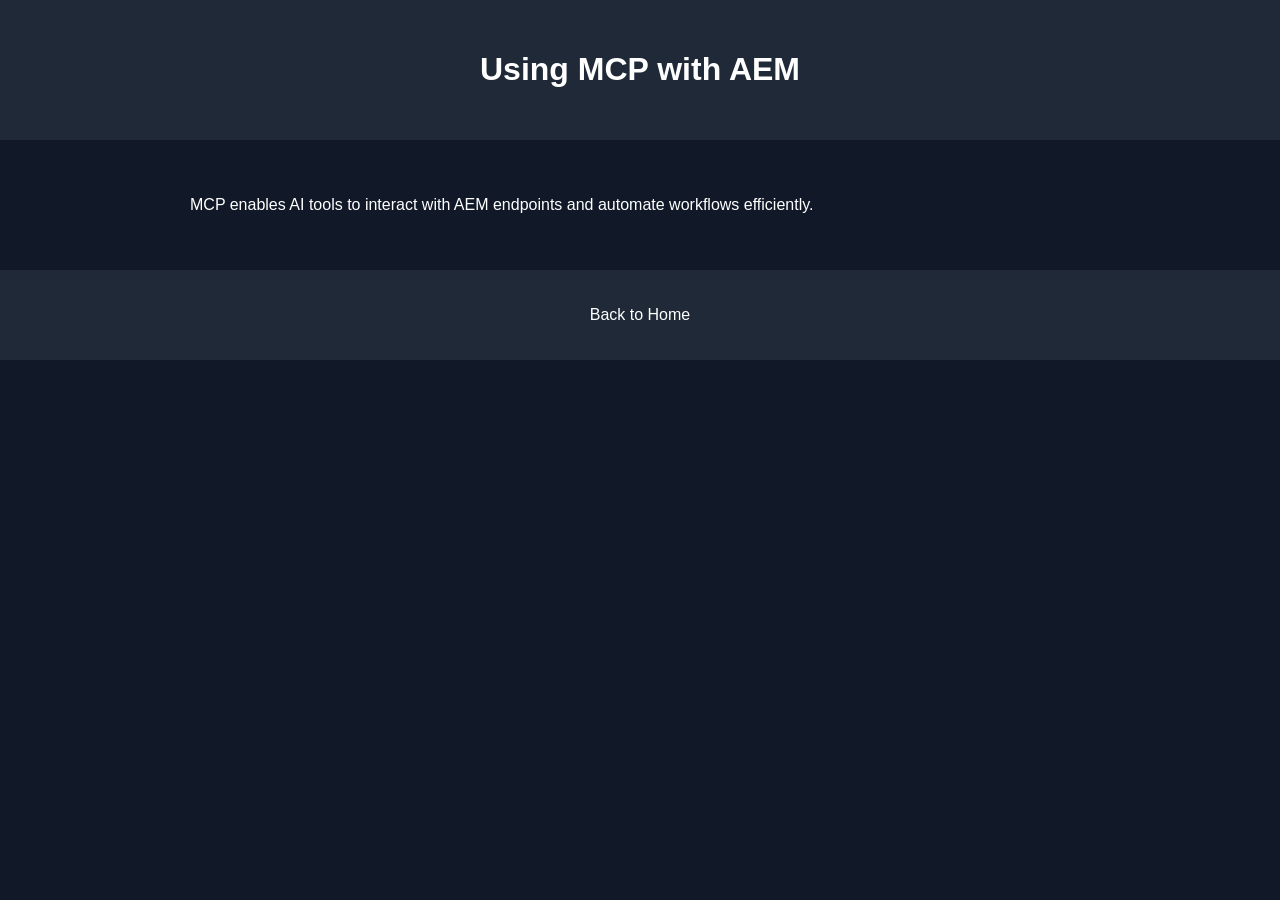
==== blogs/mcp-guide.html @ c305d64f "Add files via upload" ====
<!DOCTYPE html>
<html lang="en">
<head>
  <meta charset="UTF-8">
  <meta name="viewport" content="width=device-width, initial-scale=1.0">
  <title>Using MCP with AEM</title>
  <link rel="stylesheet" href="../style.css">
</head>
<body>
  <header>
    <h1>Using MCP with AEM</h1>
  </header>

  <main style="padding:40px; max-width:900px; margin:auto;">
    <p>MCP enables AI tools to interact with AEM endpoints and automate workflows efficiently.</p>
  </main>

  <footer>
    <p>Back to Home</p>
  </footer>
</body>
</html>
---- style.css ----
body {
  margin: 0;
  font-family: Arial, sans-serif;
  background: #111827;
  color: white;
}

header {
  background: #1f2937;
  padding: 30px;
  text-align: center;
}

.hero {
  padding: 40px;
  text-align: center;
}

.blogs {
  display: flex;
  gap: 20px;
  justify-content: center;
  padding: 20px;
  flex-wrap: wrap;
}

.card {
  background: #1e293b;
  padding: 20px;
  border-radius: 10px;
  width: 300px;
}

.card a {
  color: #60a5fa;
  text-decoration: none;
}

footer {
  text-align: center;
  padding: 20px;
  background: #1f2937;
}
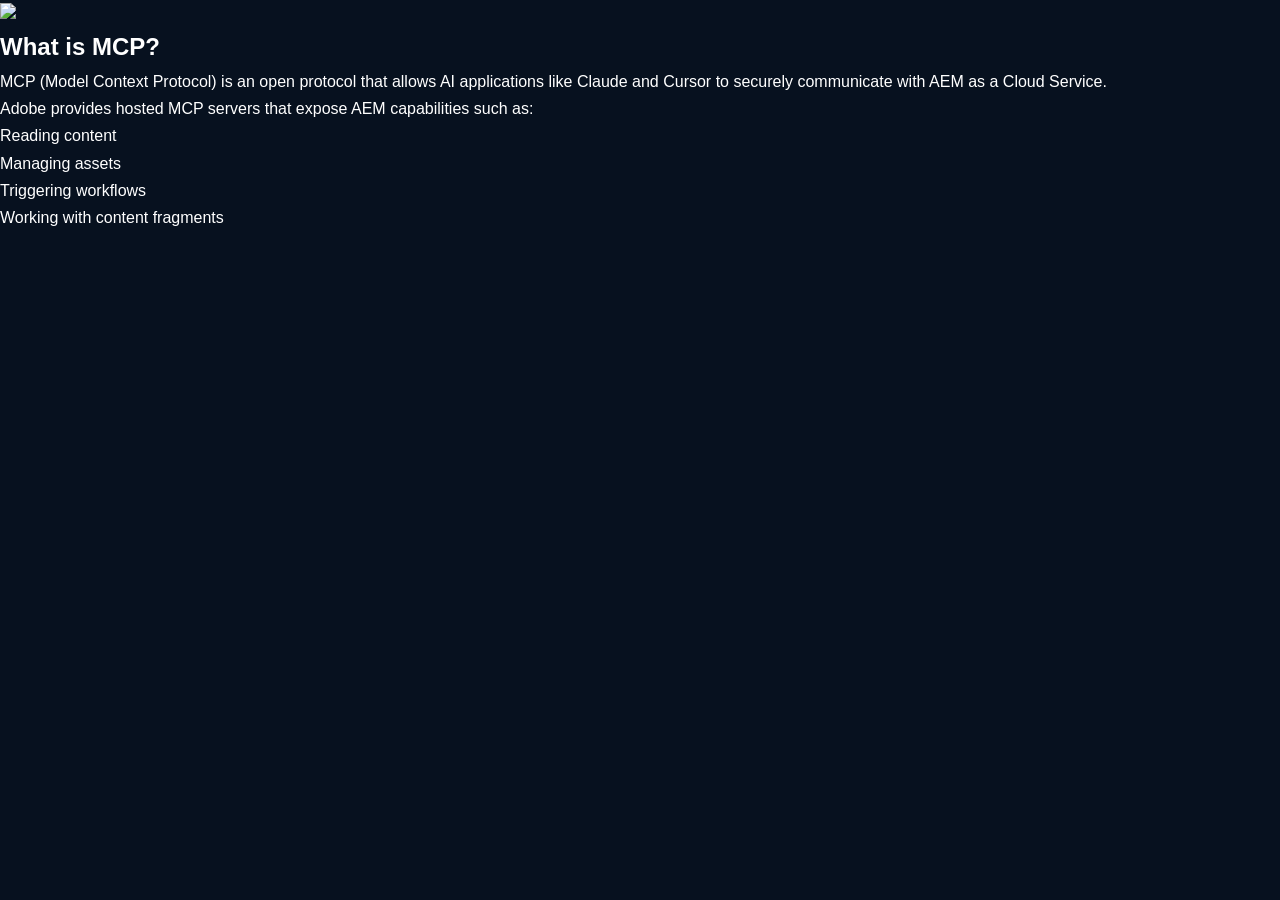
==== commit 85526563: "Update mcp-guide.html" ====
--- a/blogs/mcp-guide.html
+++ b/blogs/mcp-guide.html
@@ -1,23 +1,40 @@
-
 <!DOCTYPE html>
 <html lang="en">
+
 <head>
   <meta charset="UTF-8">
   <meta name="viewport" content="width=device-width, initial-scale=1.0">
-  <title>Using MCP with AEM</title>
+
+  <title>Introduction to MCP in AEMaaCS</title>
+
   <link rel="stylesheet" href="../style.css">
 </head>
+
 <body>
-  <header>
-    <h1>Using MCP with AEM</h1>
-  </header>
 
-  <main style="padding:40px; max-width:900px; margin:auto;">
-    <p>MCP enables AI tools to interact with AEM endpoints and automate workflows efficiently.</p>
-  </main>
+  <div class="blog-container">
 
-  <footer>
-    <p>Back to Home</p>
-  </footer>
+<img src="images/01-mcp-in-aem-overview.png" class="blog-image">
+
+<h2>What is MCP?</h2>
+
+<p>
+MCP (Model Context Protocol) is an open protocol that allows AI applications
+like Claude and Cursor to securely communicate with AEM as a Cloud Service.
+</p>
+
+<p>
+Adobe provides hosted MCP servers that expose AEM capabilities such as:
+</p>
+
+<ul>
+  <li>Reading content</li>
+  <li>Managing assets</li>
+  <li>Triggering workflows</li>
+  <li>Working with content fragments</li>
+</ul>
+
+  </div>
+
 </body>
 </html>
--- a/style.css
+++ b/style.css
@@ -1,44 +1,219 @@
+* {
+  margin: 0;
+  padding: 0;
+  box-sizing: border-box;
+}
+
+html {
+  scroll-behavior: smooth;
+}
 
 body {
-  margin: 0;
-  font-family: Arial, sans-serif;
-  background: #111827;
+  font-family: 'Inter', sans-serif;
+  background: #07111f;
+  color: #ffffff;
+  line-height: 1.7;
+}
+
+
+a {
+  text-decoration: none;
+}
+
+
+.hero-section {
+  min-height: 100vh;
+  padding: 30px 8%;
+  background:
+    radial-gradient(circle at top left, rgba(59,130,246,0.15), transparent 30%),
+    radial-gradient(circle at bottom right, rgba(14,165,233,0.10), transparent 30%),
+    #07111f;
+}
+
+
+.navbar {
+  display: flex;
+  justify-content: space-between;
+  align-items: center;
+  margin-bottom: 80px;
+}
+
+.logo {
+  font-size: 28px;
+  font-weight: 800;
+  color: #ffffff;
+}
+
+.nav-links {
+  display: flex;
+  gap: 30px;
+}
+
+.nav-links a {
+  color: #d1d5db;
+  font-size: 15px;
+  transition: 0.3s;
+}
+
+.nav-links a:hover {
+  color: #60a5fa;
+}
+
+
+.hero-content {
+  max-width: 850px;
+  margin: auto;
+  text-align: center;
+  padding-top: 50px;
+}
+
+
+.badge {
+  display: inline-block;
+  background: rgba(96,165,250,0.15);
+  color: #93c5fd;
+  padding: 10px 18px;
+  border-radius: 999px;
+  font-size: 14px;
+  margin-bottom: 25px;
+}
+
+.hero-content h1 {
+  font-size: 58px;
+  line-height: 1.2;
+  margin-bottom: 25px;
+  font-weight: 800;
+}
+
+.hero-content p {
+  color: #cbd5e1;
+  font-size: 19px;
+  max-width: 760px;
+  margin: auto;
+}
+
+.hero-buttons {
+  margin-top: 40px;
+  display: flex;
+  justify-content: center;
+  gap: 20px;
+  flex-wrap: wrap;
+}
+
+.primary-btn,
+.secondary-btn {
+  padding: 14px 28px;
+  border-radius: 12px;
+  font-weight: 600;
+  transition: 0.3s ease;
+}
+
+.primary-btn {
+  background: #2563eb;
   color: white;
 }
 
-header {
-  background: #1f2937;
+.primary-btn:hover {
+  transform: translateY(-2px);
+}
+
+.secondary-btn {
+  border: 1px solid rgba(255,255,255,0.15);
+  color: white;
+}
+
+.secondary-btn:hover {
+  background: rgba(255,255,255,0.05);
+}
+
+
+.topics-section,
+.blogs-section,
+.about-section {
+  padding: 100px 8%;
+}
+
+.topics-section h2,
+.section-header h2,
+.about-box h2 {
+  font-size: 38px;
+  margin-bottom: 20px;
+  text-align: center;
+}
+
+.featured-card {
+  background: linear-gradient(
+    135deg,
+    rgba(37,99,235,0.18),
+    rgba(14,165,233,0.10)
+  );
+}
+
+.tag {
+  display: inline-block;
+  background: rgba(96,165,250,0.15);
+  color: #93c5fd;
+  padding: 6px 14px;
+  border-radius: 999px;
+  font-size: 13px;
+  margin-bottom: 20px;
+}
+
+.blog-card h3 {
+  font-size: 28px;
+  margin-bottom: 20px;
+  line-height: 1.4;
+}
+
+.blog-card p {
+  color: #cbd5e1;
+  margin-bottom: 25px;
+}
+
+.blog-card a {
+  color: #60a5fa;
+  font-weight: 600;
+}
+
+.about-box {
+  max-width: 900px;
+  margin: auto;
+  text-align: center;
+}
+
+.about-box p {
+  color: #cbd5e1;
+  margin-top: 20px;
+  font-size: 18px;
+}
+
+footer {
+  border-top: 1px solid rgba(255,255,255,0.08);
+  text-align: center;
   padding: 30px;
-  text-align: center;
-}
-
-.hero {
-  padding: 40px;
-  text-align: center;
-}
-
-.blogs {
-  display: flex;
-  gap: 20px;
-  justify-content: center;
-  padding: 20px;
-  flex-wrap: wrap;
-}
-
-.card {
-  background: #1e293b;
-  padding: 20px;
-  border-radius: 10px;
-  width: 300px;
-}
-
-.card a {
-  color: #60a5fa;
-  text-decoration: none;
-}
-
-footer {
-  text-align: center;
-  padding: 20px;
-  background: #1f2937;
-}
+  color: #94a3b8;
+}
+
+
+@media (max-width: 768px) {
+
+  .navbar {
+    flex-direction: column;
+    gap: 20px;
+  }
+
+  .hero-content h1 {
+    font-size: 40px;
+  }
+
+  .hero-content p {
+    font-size: 17px;
+  }
+
+  .topics-section,
+  .blogs-section,
+  .about-section {
+    padding: 80px 6%;
+  }
+
+}
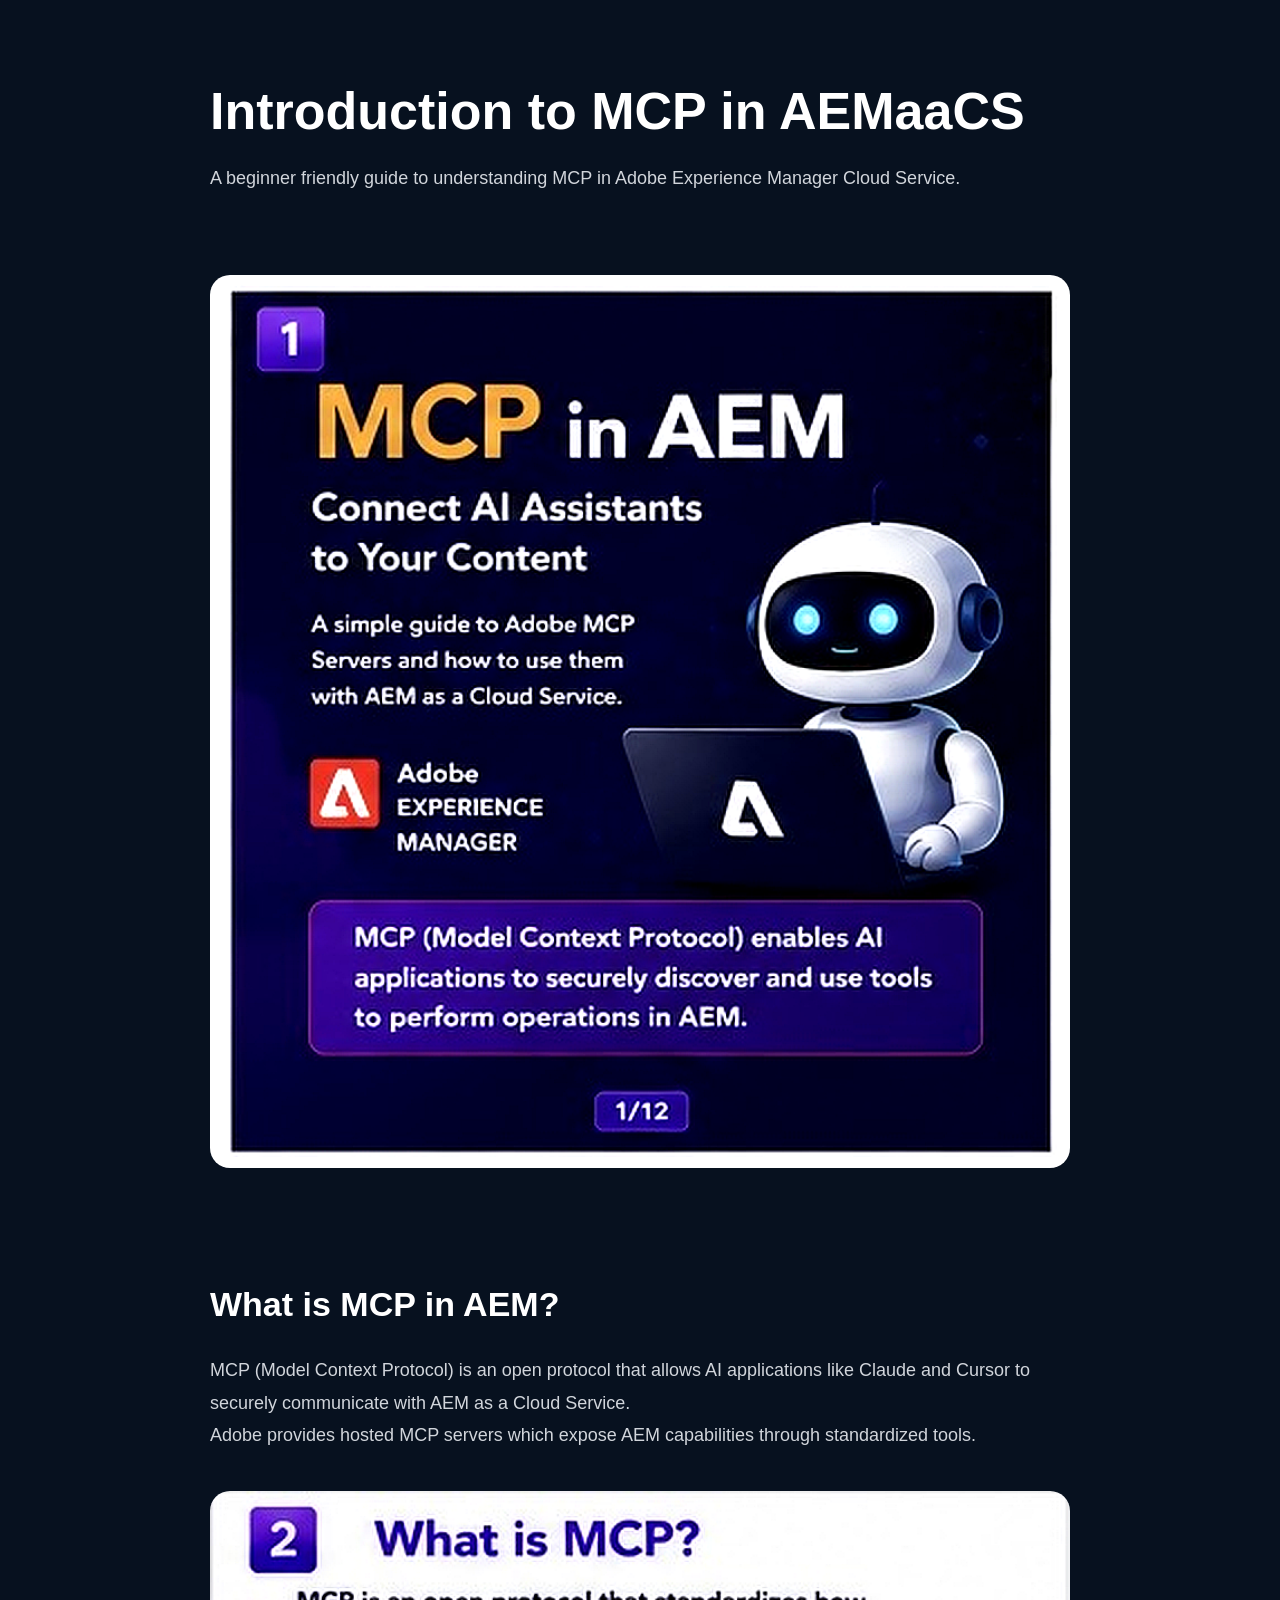
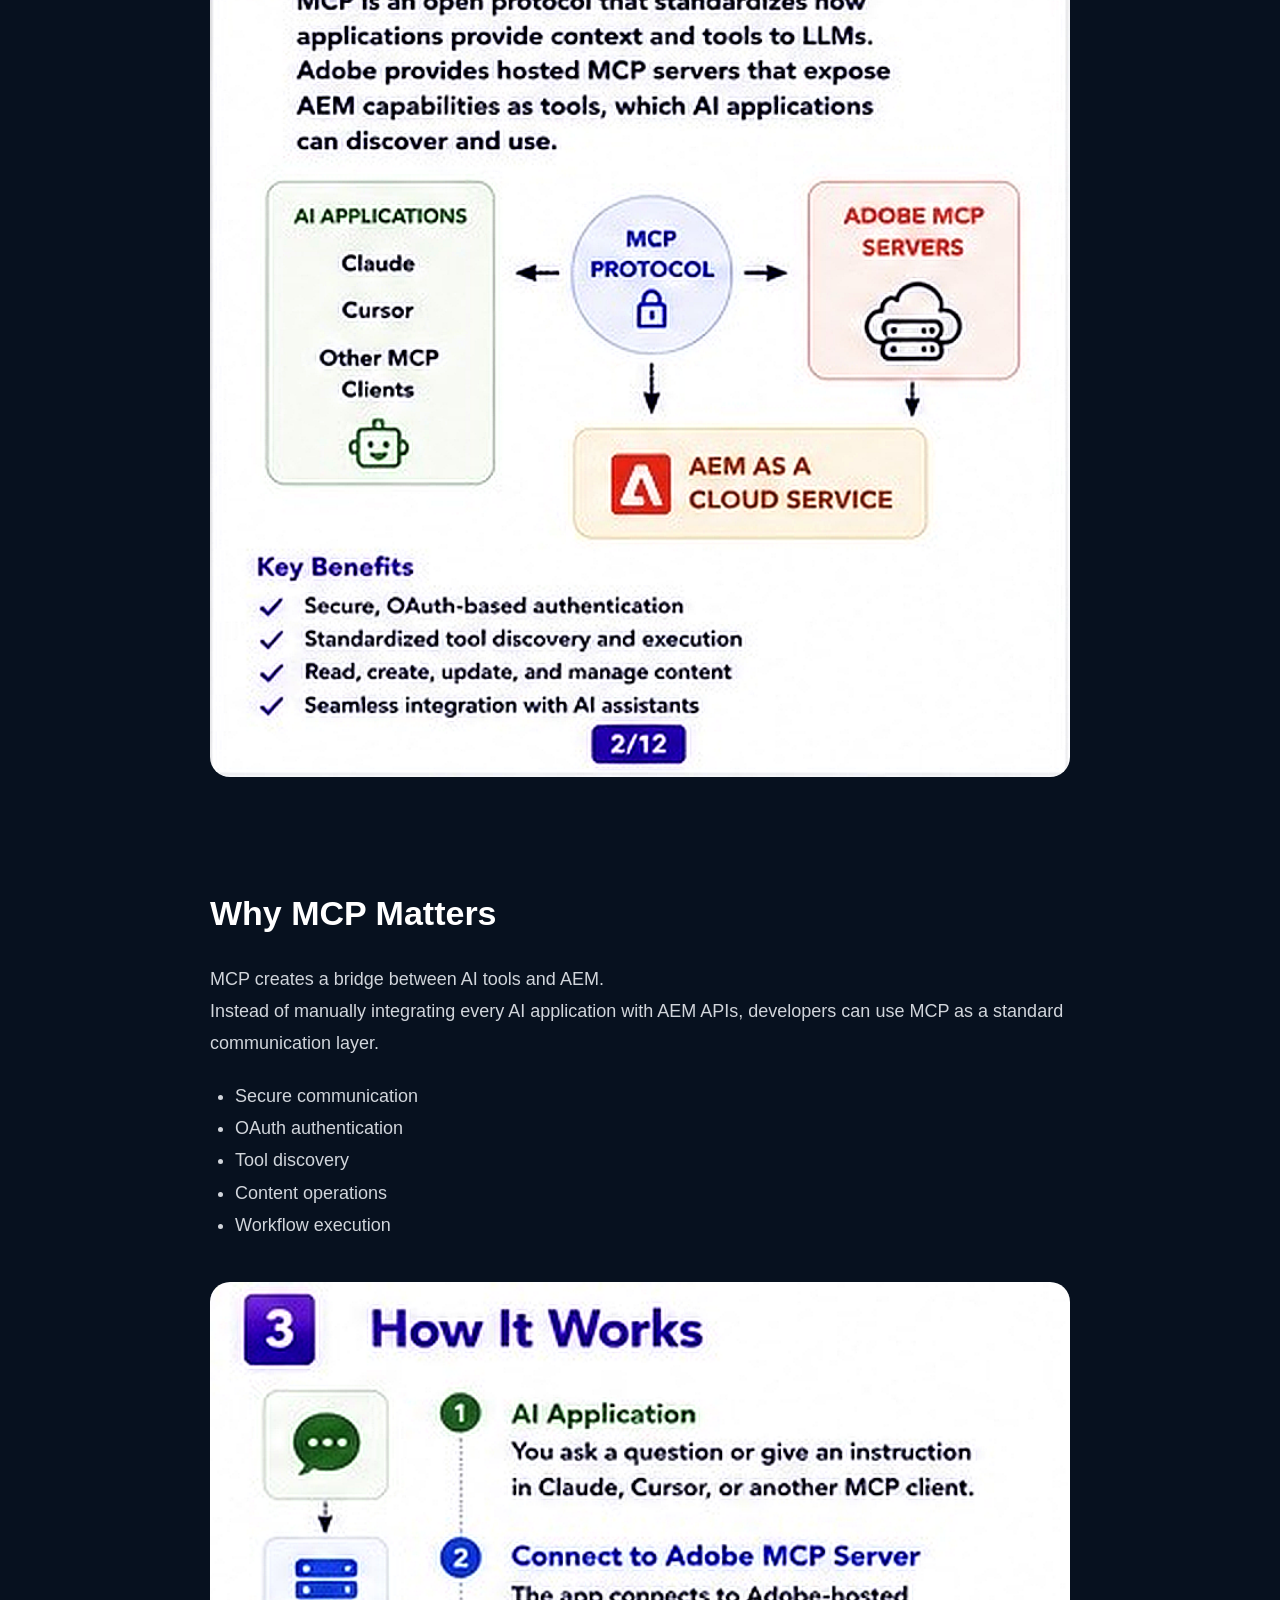
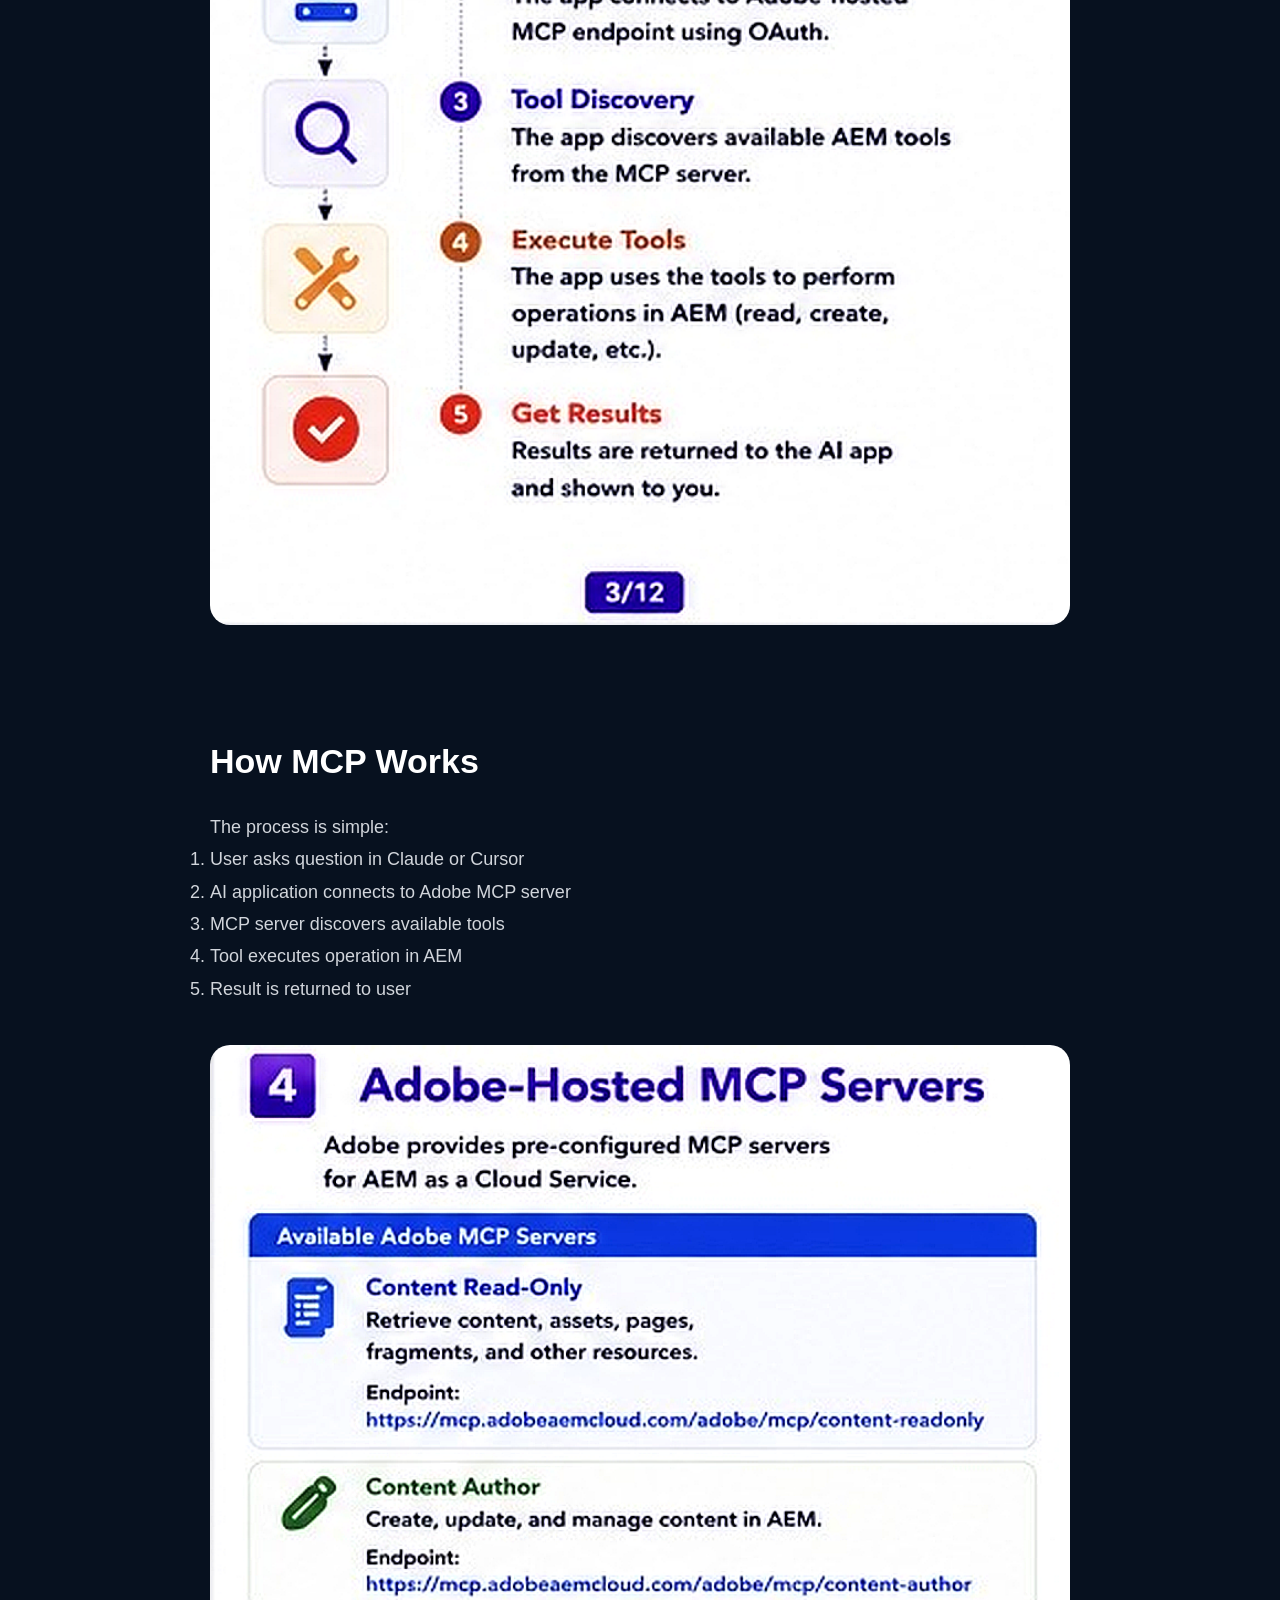
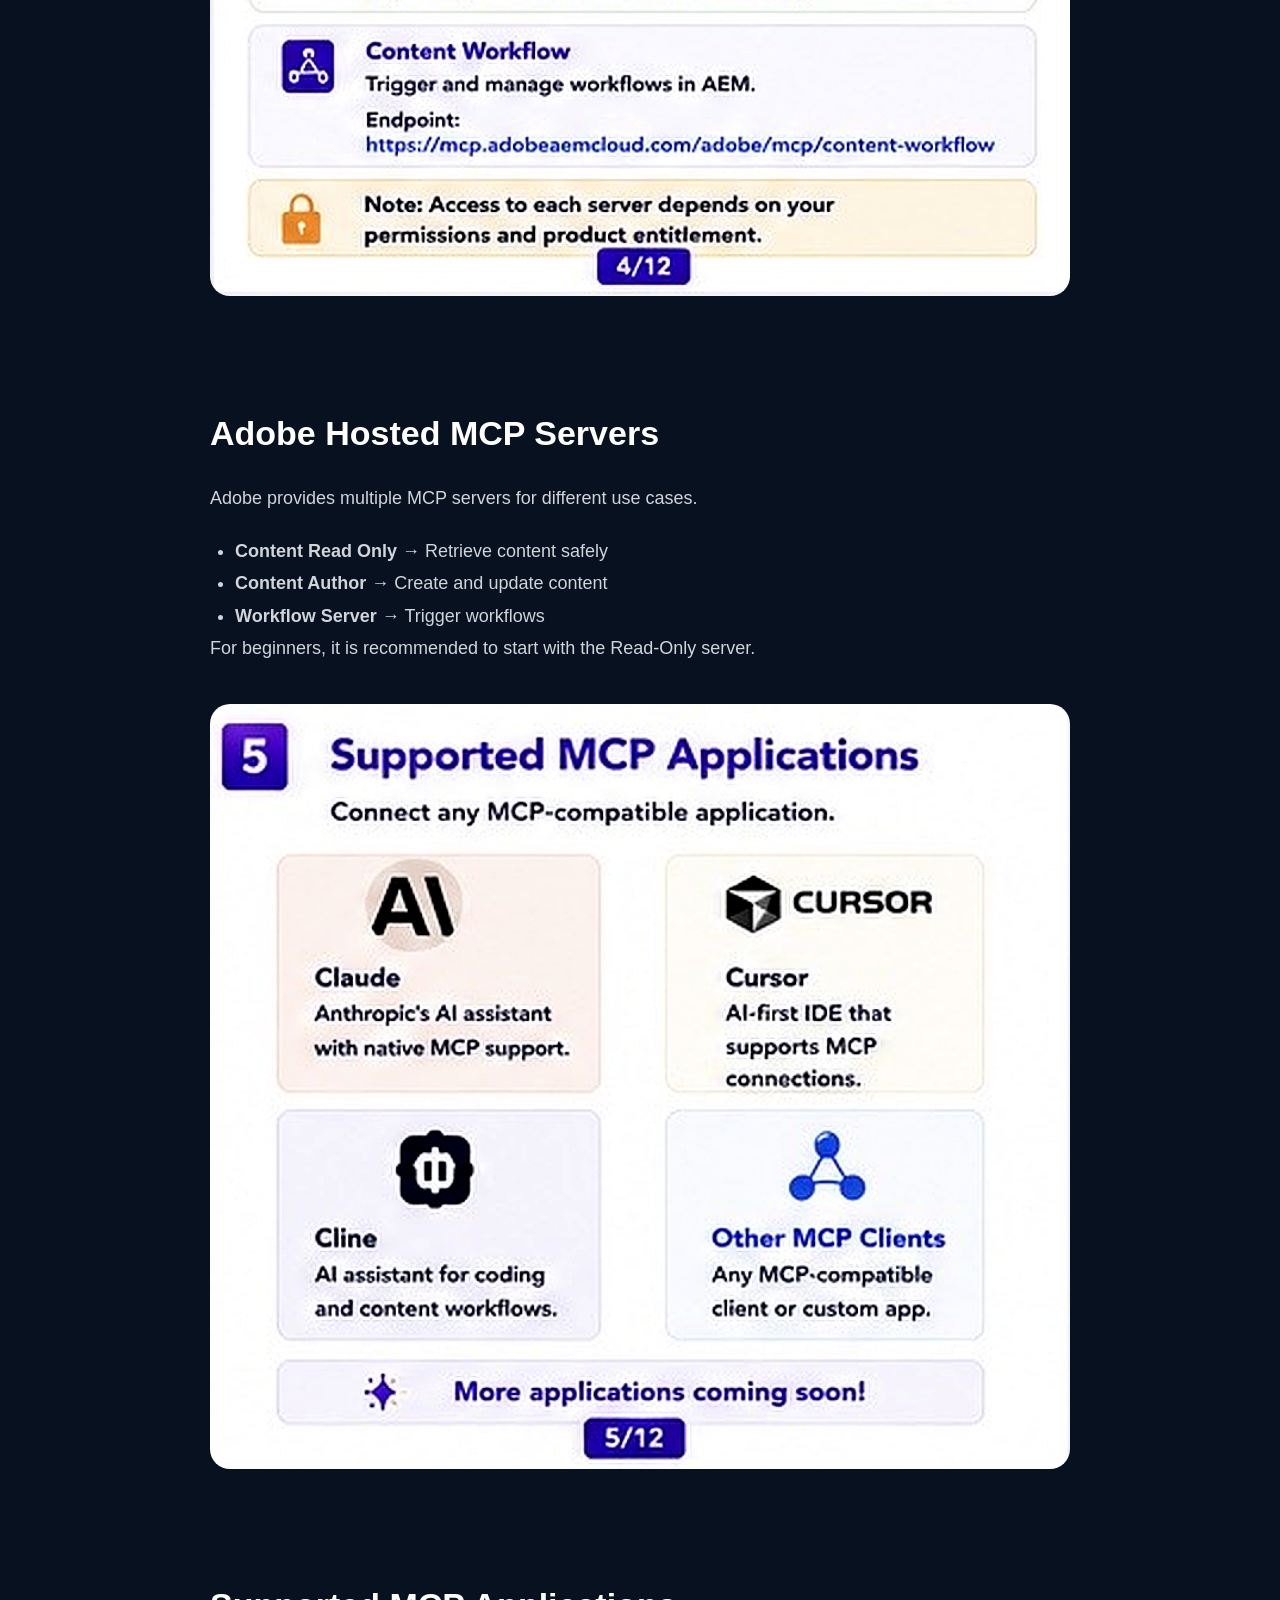
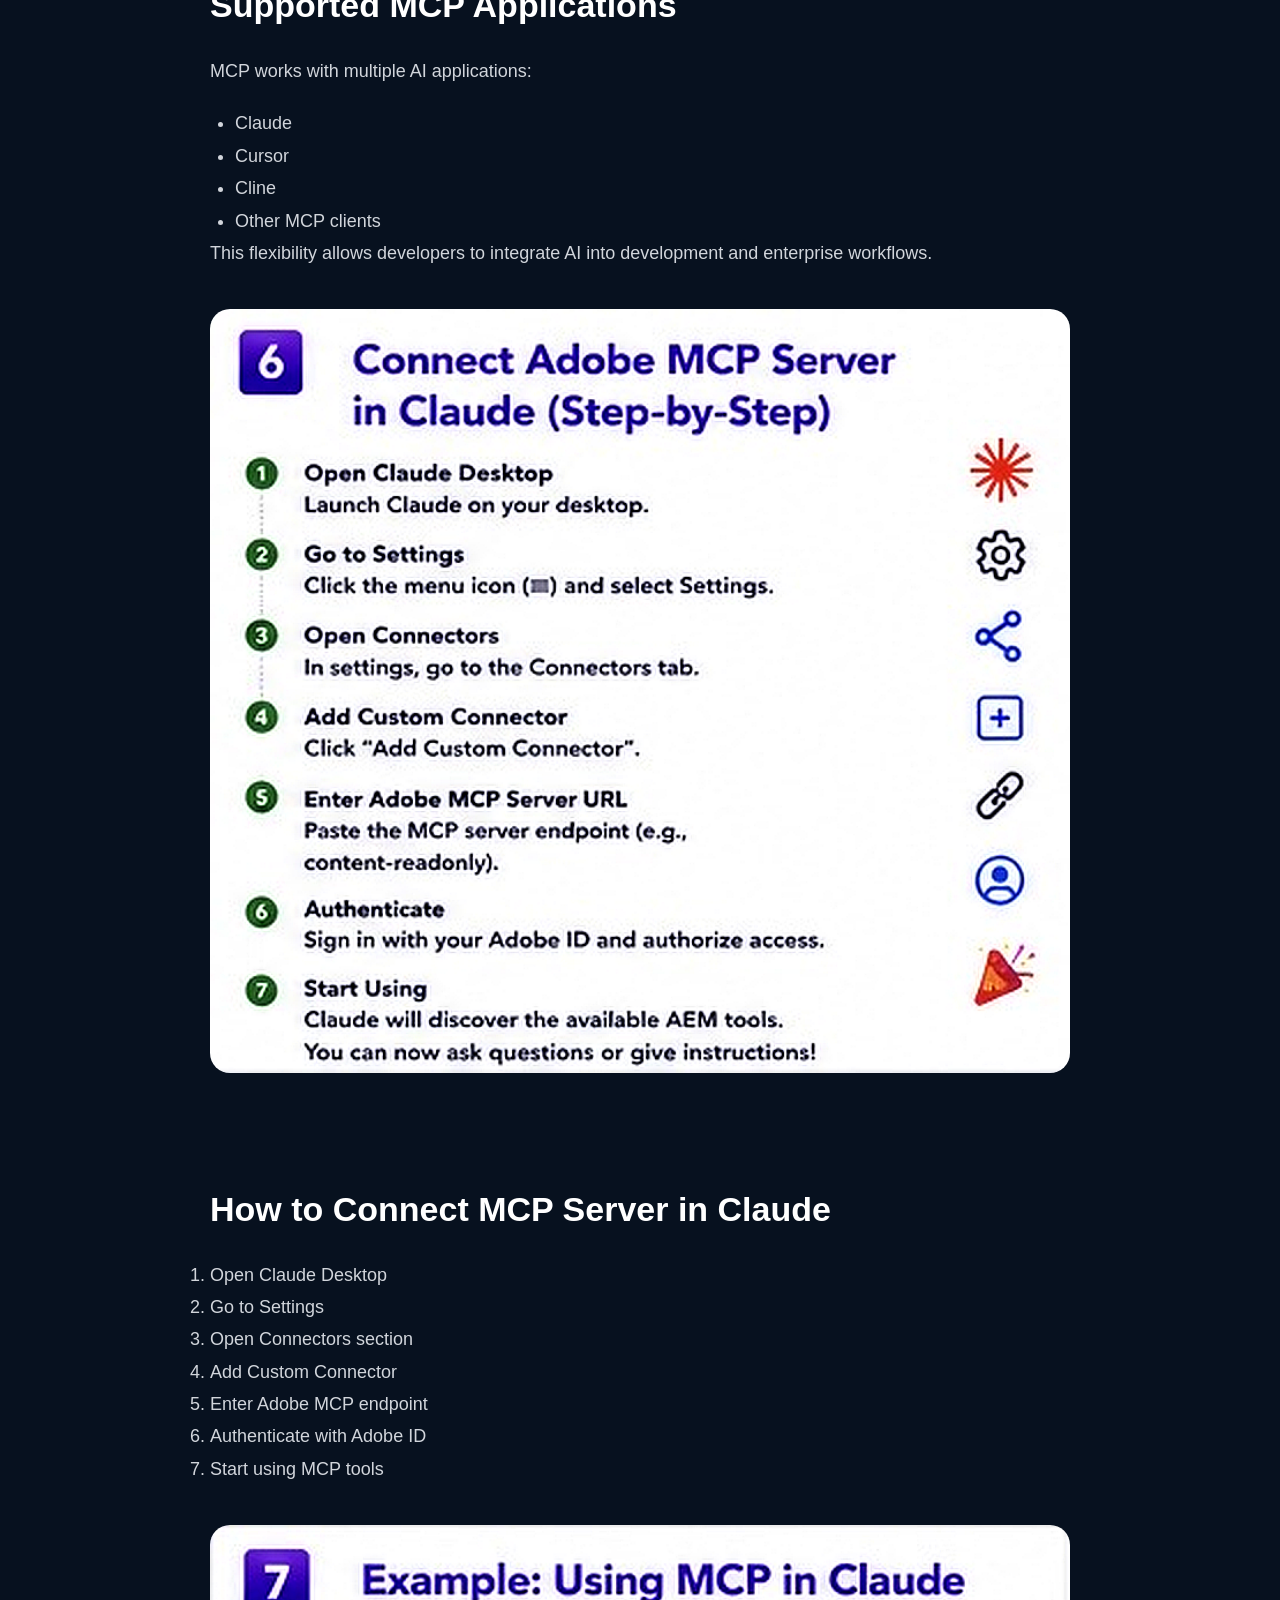
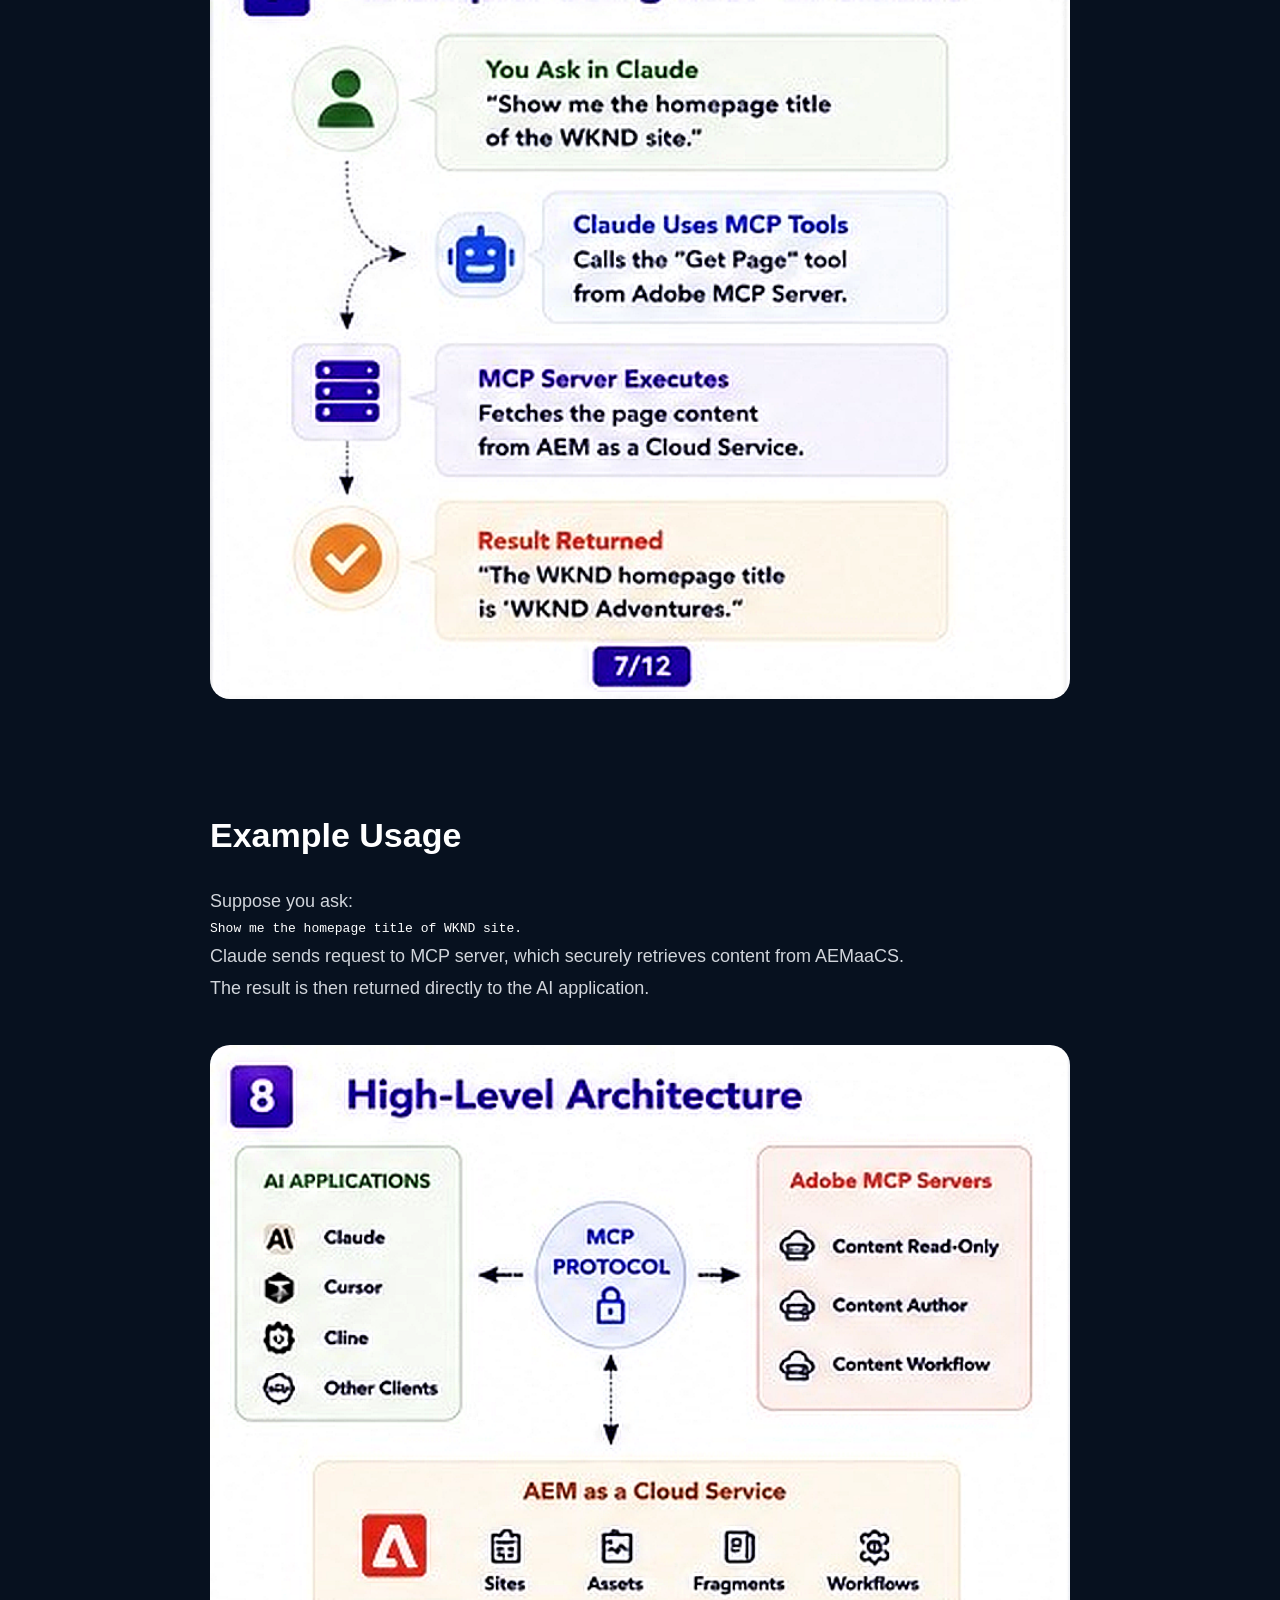
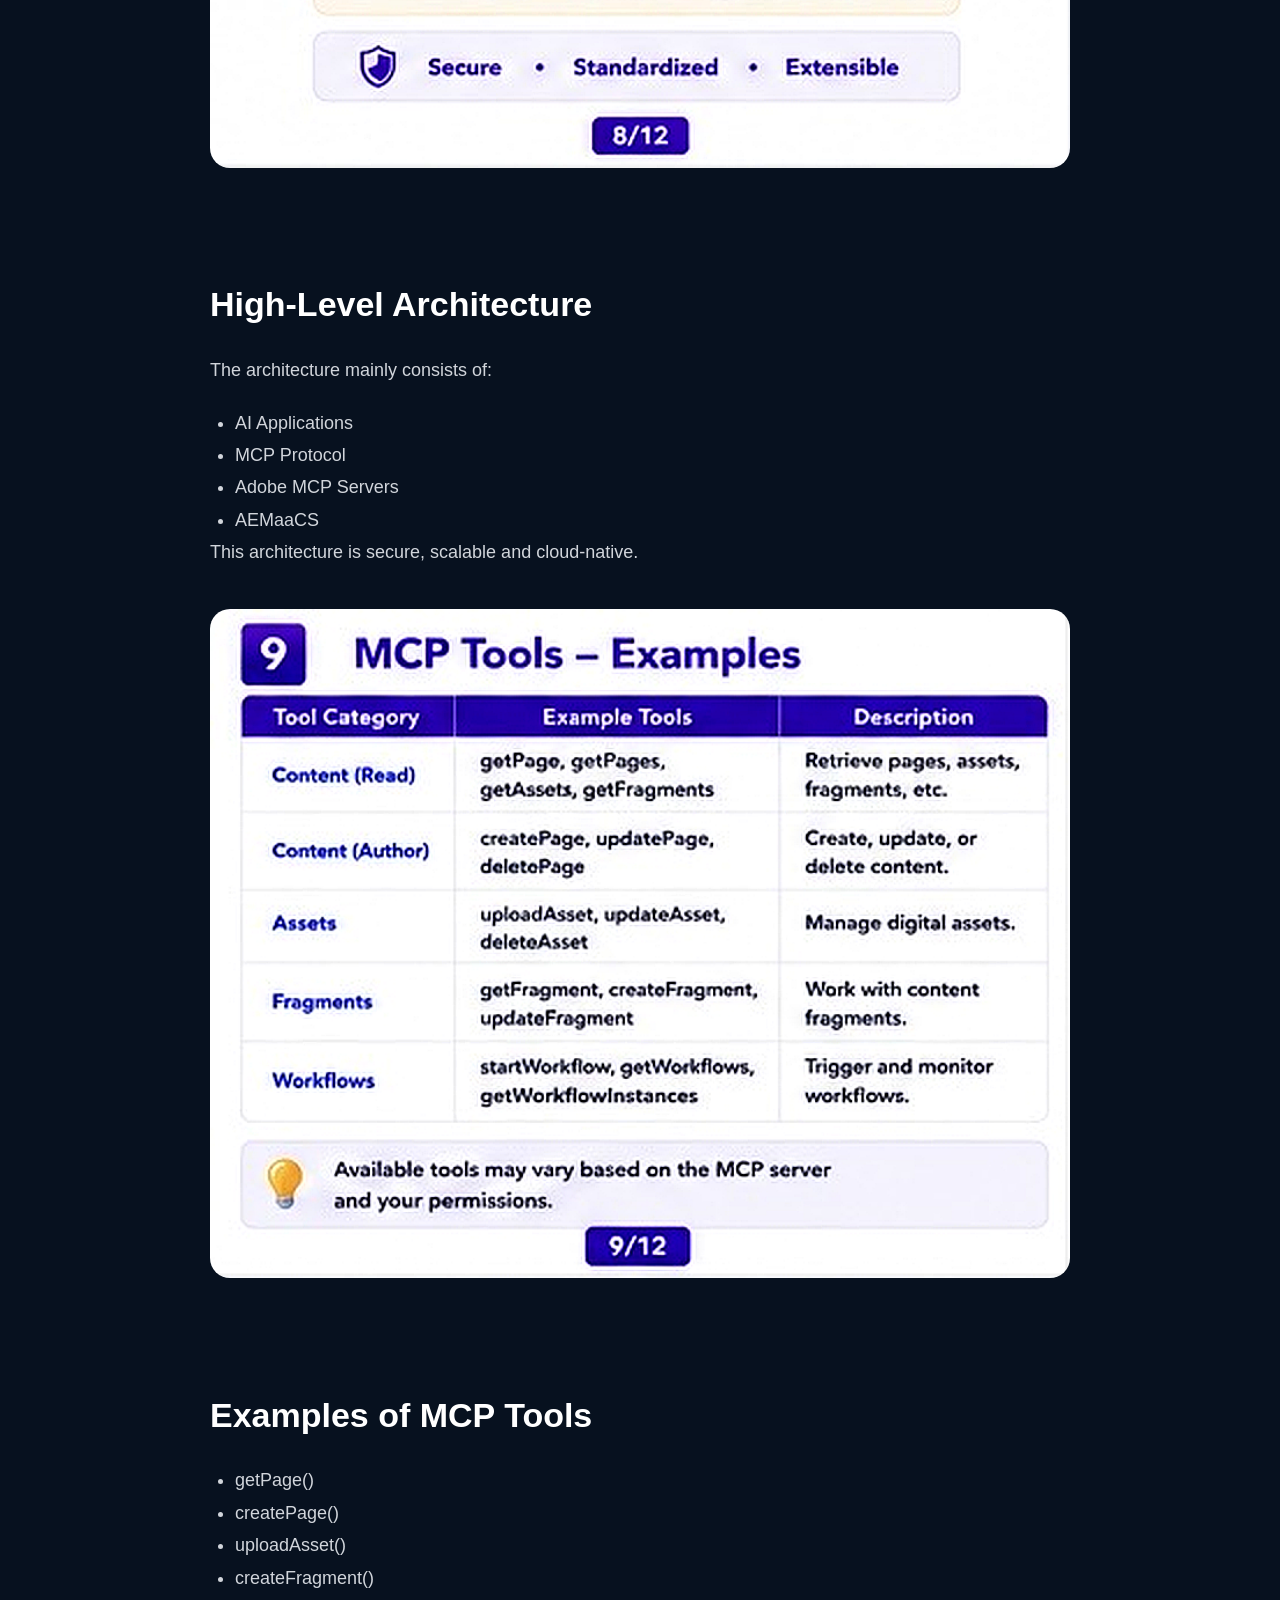
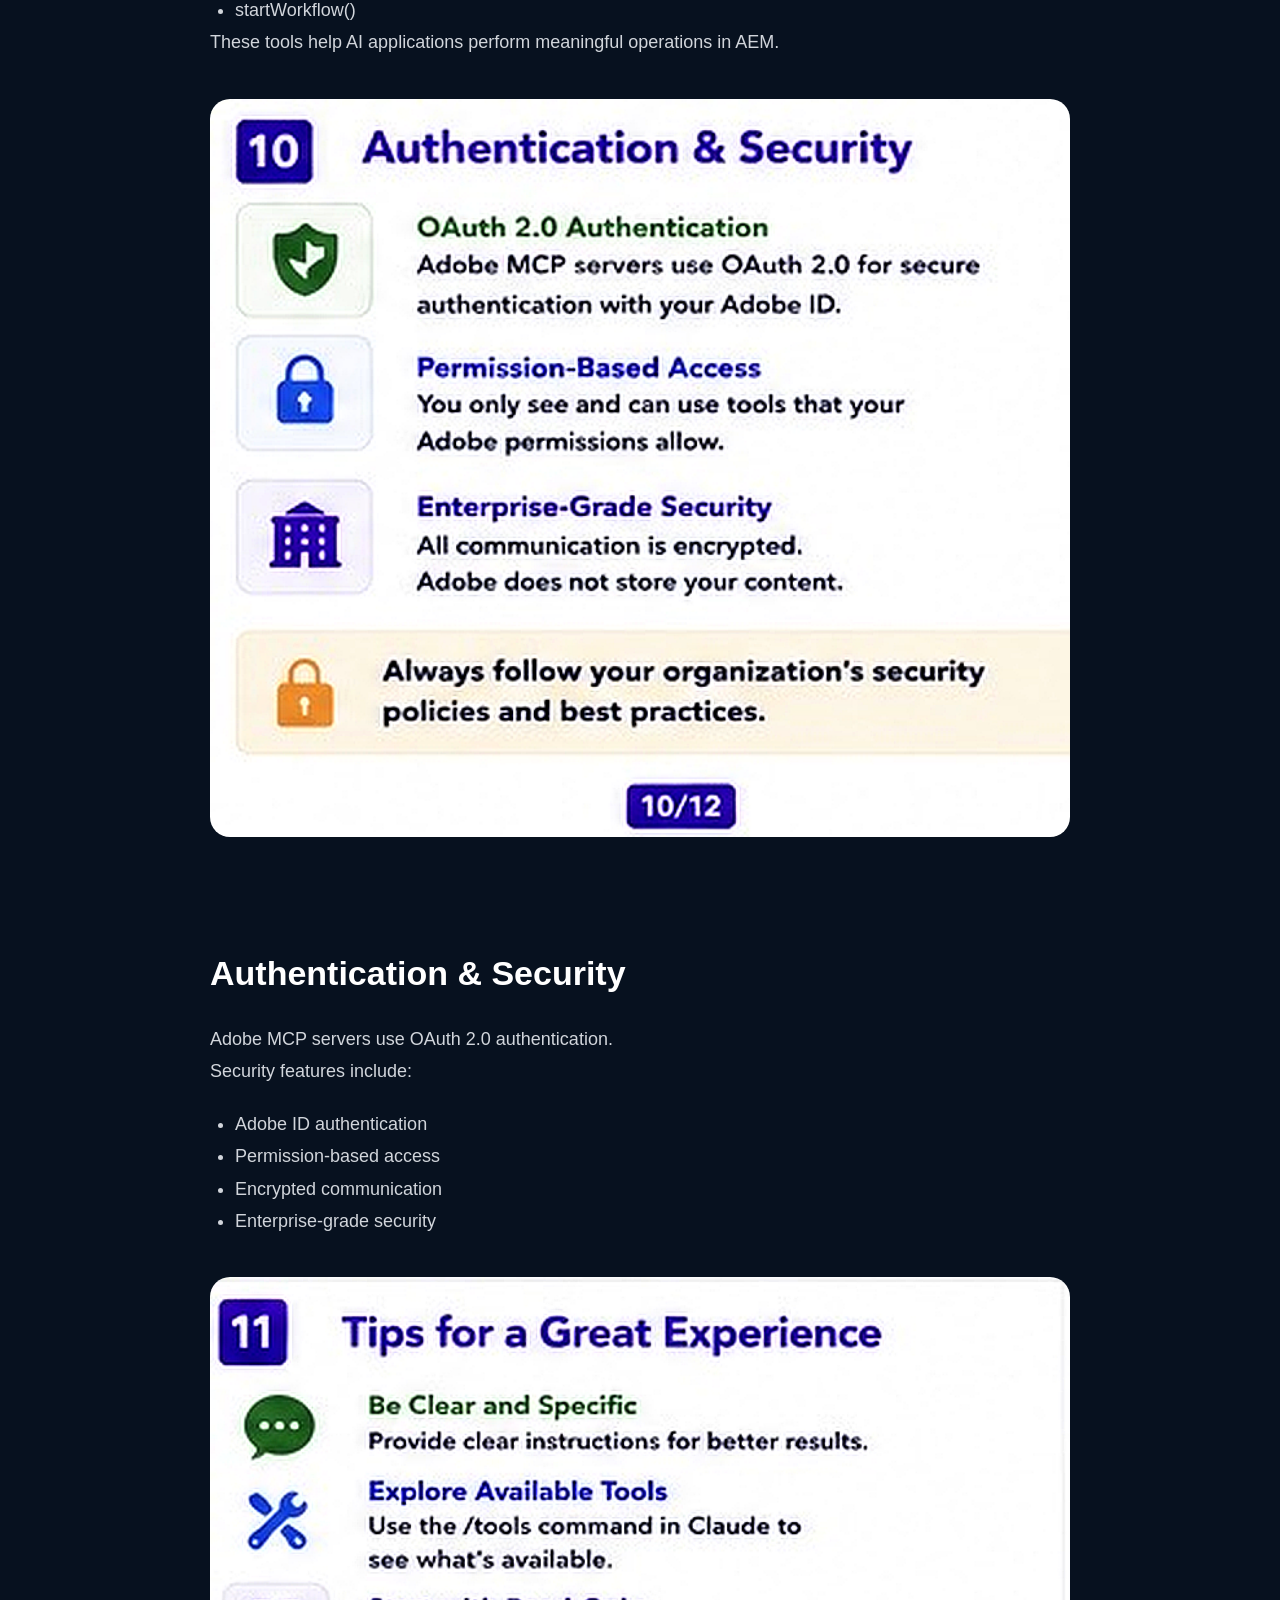
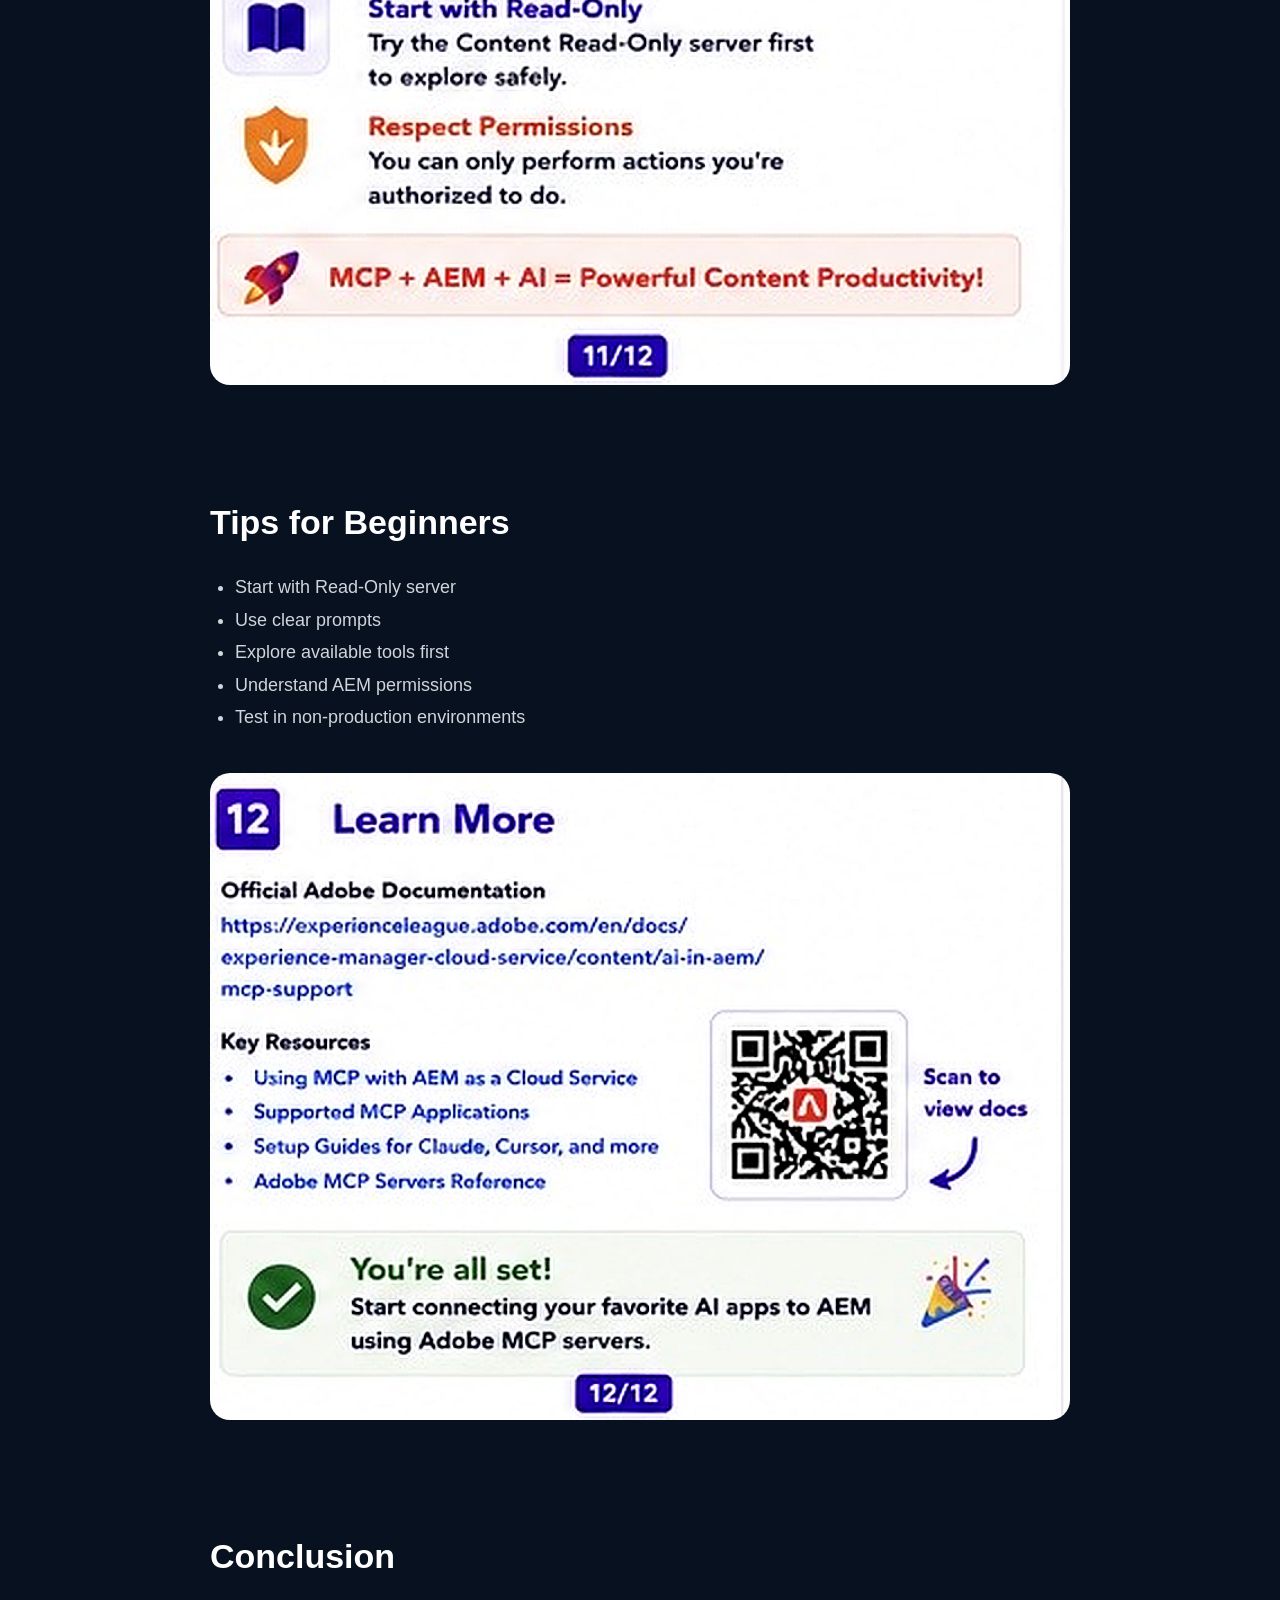
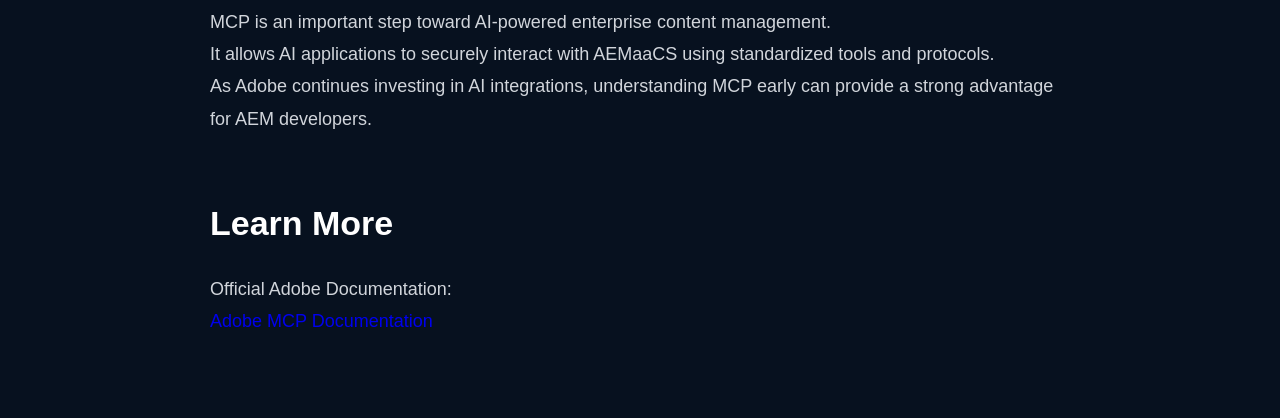
==== commit 07fa801d: "Update mcp-guide.html" ====
--- a/blogs/mcp-guide.html
+++ b/blogs/mcp-guide.html
@@ -2,21 +2,36 @@
 <html lang="en">
 
 <head>
+
   <meta charset="UTF-8">
   <meta name="viewport" content="width=device-width, initial-scale=1.0">
 
-  <title>Introduction to MCP in AEMaaCS</title>
+  <title>
+    Introduction to MCP in AEMaaCS
+  </title>
 
   <link rel="stylesheet" href="../style.css">
+
 </head>
 
 <body>
 
-  <div class="blog-container">
+<div class="blog-container">
+
+<h1>
+Introduction to MCP in AEMaaCS
+</h1>
+
+<p class="blog-subtitle">
+A beginner friendly guide to understanding MCP in Adobe Experience Manager Cloud Service.
+</p>
+
 
 <img src="images/01-mcp-in-aem-overview.png" class="blog-image">
 
-<h2>What is MCP?</h2>
+<h2>
+What is MCP in AEM?
+</h2>
 
 <p>
 MCP (Model Context Protocol) is an open protocol that allows AI applications
@@ -24,17 +39,253 @@
 </p>
 
 <p>
-Adobe provides hosted MCP servers that expose AEM capabilities such as:
-</p>
-
-<ul>
-  <li>Reading content</li>
-  <li>Managing assets</li>
-  <li>Triggering workflows</li>
-  <li>Working with content fragments</li>
-</ul>
-
-  </div>
+Adobe provides hosted MCP servers which expose AEM capabilities
+through standardized tools.
+</p>
+
+
+<img src="images/02-what-is-mcp.png" class="blog-image">
+
+<h2>
+Why MCP Matters
+</h2>
+
+<p>
+MCP creates a bridge between AI tools and AEM.
+</p>
+
+<p>
+Instead of manually integrating every AI application with AEM APIs,
+developers can use MCP as a standard communication layer.
+</p>
+
+<ul>
+<li>Secure communication</li>
+<li>OAuth authentication</li>
+<li>Tool discovery</li>
+<li>Content operations</li>
+<li>Workflow execution</li>
+</ul>
+
+
+<img src="images/03-how-it-works.png" class="blog-image">
+
+<h2>
+How MCP Works
+</h2>
+
+<p>
+The process is simple:
+</p>
+
+<ol>
+<li>User asks question in Claude or Cursor</li>
+<li>AI application connects to Adobe MCP server</li>
+<li>MCP server discovers available tools</li>
+<li>Tool executes operation in AEM</li>
+<li>Result is returned to user</li>
+</ol>
+
+
+<img src="images/04-adobe-hosted-mcp-servers.png" class="blog-image">
+
+<h2>
+Adobe Hosted MCP Servers
+</h2>
+
+<p>
+Adobe provides multiple MCP servers for different use cases.
+</p>
+
+<ul>
+<li><strong>Content Read Only</strong> → Retrieve content safely</li>
+<li><strong>Content Author</strong> → Create and update content</li>
+<li><strong>Workflow Server</strong> → Trigger workflows</li>
+</ul>
+
+<p>
+For beginners, it is recommended to start with the Read-Only server.
+</p>
+
+
+<img src="images/05-supported-mcp-applications.png" class="blog-image">
+
+<h2>
+Supported MCP Applications
+</h2>
+
+<p>
+MCP works with multiple AI applications:
+</p>
+
+<ul>
+<li>Claude</li>
+<li>Cursor</li>
+<li>Cline</li>
+<li>Other MCP clients</li>
+</ul>
+
+<p>
+This flexibility allows developers to integrate AI into development
+and enterprise workflows.
+</p>
+
+
+<img src="images/06-connect-mcp-server-in-claude.png" class="blog-image">
+
+<h2>
+How to Connect MCP Server in Claude
+</h2>
+
+<ol>
+<li>Open Claude Desktop</li>
+<li>Go to Settings</li>
+<li>Open Connectors section</li>
+<li>Add Custom Connector</li>
+<li>Enter Adobe MCP endpoint</li>
+<li>Authenticate with Adobe ID</li>
+<li>Start using MCP tools</li>
+</ol>
+
+
+<img src="images/07-example-using-mcp-in-claude.png" class="blog-image">
+
+<h2>
+Example Usage
+</h2>
+
+<p>
+Suppose you ask:
+</p>
+
+<pre>
+Show me the homepage title of WKND site.
+</pre>
+
+<p>
+Claude sends request to MCP server,
+which securely retrieves content from AEMaaCS.
+</p>
+
+<p>
+The result is then returned directly to the AI application.
+</p>
+
+
+<img src="images/08-high-level-architecture.png" class="blog-image">
+
+<h2>
+High-Level Architecture
+</h2>
+
+<p>
+The architecture mainly consists of:
+</p>
+
+<ul>
+<li>AI Applications</li>
+<li>MCP Protocol</li>
+<li>Adobe MCP Servers</li>
+<li>AEMaaCS</li>
+</ul>
+
+<p>
+This architecture is secure, scalable and cloud-native.
+</p>
+
+
+<img src="images/09-mcp-tools-examples.png" class="blog-image">
+
+<h2>
+Examples of MCP Tools
+</h2>
+
+<ul>
+<li>getPage()</li>
+<li>createPage()</li>
+<li>uploadAsset()</li>
+<li>createFragment()</li>
+<li>startWorkflow()</li>
+</ul>
+
+<p>
+These tools help AI applications perform meaningful operations in AEM.
+</p>
+
+
+<img src="images/10-authentication-security.png" class="blog-image">
+
+<h2>
+Authentication & Security
+</h2>
+
+<p>
+Adobe MCP servers use OAuth 2.0 authentication.
+</p>
+
+<p>
+Security features include:
+</p>
+
+<ul>
+<li>Adobe ID authentication</li>
+<li>Permission-based access</li>
+<li>Encrypted communication</li>
+<li>Enterprise-grade security</li>
+</ul>
+
+
+<img src="images/11-tips-for-great-experience.png" class="blog-image">
+
+<h2>
+Tips for Beginners
+</h2>
+
+<ul>
+<li>Start with Read-Only server</li>
+<li>Use clear prompts</li>
+<li>Explore available tools first</li>
+<li>Understand AEM permissions</li>
+<li>Test in non-production environments</li>
+</ul>
+
+
+<img src="images/12-learn-more.png" class="blog-image">
+
+<h2>
+Conclusion
+</h2>
+
+<p>
+MCP is an important step toward AI-powered enterprise content management.
+</p>
+
+<p>
+It allows AI applications to securely interact with AEMaaCS using
+standardized tools and protocols.
+</p>
+
+<p>
+As Adobe continues investing in AI integrations,
+understanding MCP early can provide a strong advantage for AEM developers.
+</p>
+
+<h2>
+Learn More
+</h2>
+
+<p>
+Official Adobe Documentation:
+</p>
+
+<p>
+<a href="https://experienceleague.adobe.com/en/docs/experience-manager-cloud-service/content/ai-in-aem/mcp-support">
+Adobe MCP Documentation
+</a>
+</p>
+
+</div>
 
 </body>
+
 </html>
--- a/style.css
+++ b/style.css
@@ -193,6 +193,47 @@
   padding: 30px;
   color: #94a3b8;
 }
+.blog-container {
+  max-width: 900px;
+  margin: auto;
+  padding: 80px 20px;
+}
+
+.blog-container h1 {
+  font-size: 52px;
+  margin-bottom: 20px;
+  line-height: 1.2;
+}
+
+.blog-subtitle {
+  font-size: 20px;
+  color: #cbd5e1;
+  margin-bottom: 40px;
+}
+
+.blog-container h2 {
+  margin-top: 60px;
+  margin-bottom: 20px;
+  font-size: 34px;
+}
+
+.blog-container p,
+.blog-container li {
+  color: #d1d5db;
+  font-size: 18px;
+  line-height: 1.8;
+}
+
+.blog-container ul {
+  margin-top: 20px;
+  padding-left: 25px;
+}
+
+.blog-image {
+  width: 100%;
+  border-radius: 20px;
+  margin: 40px 0;
+}
 
 
 @media (max-width: 768px) {
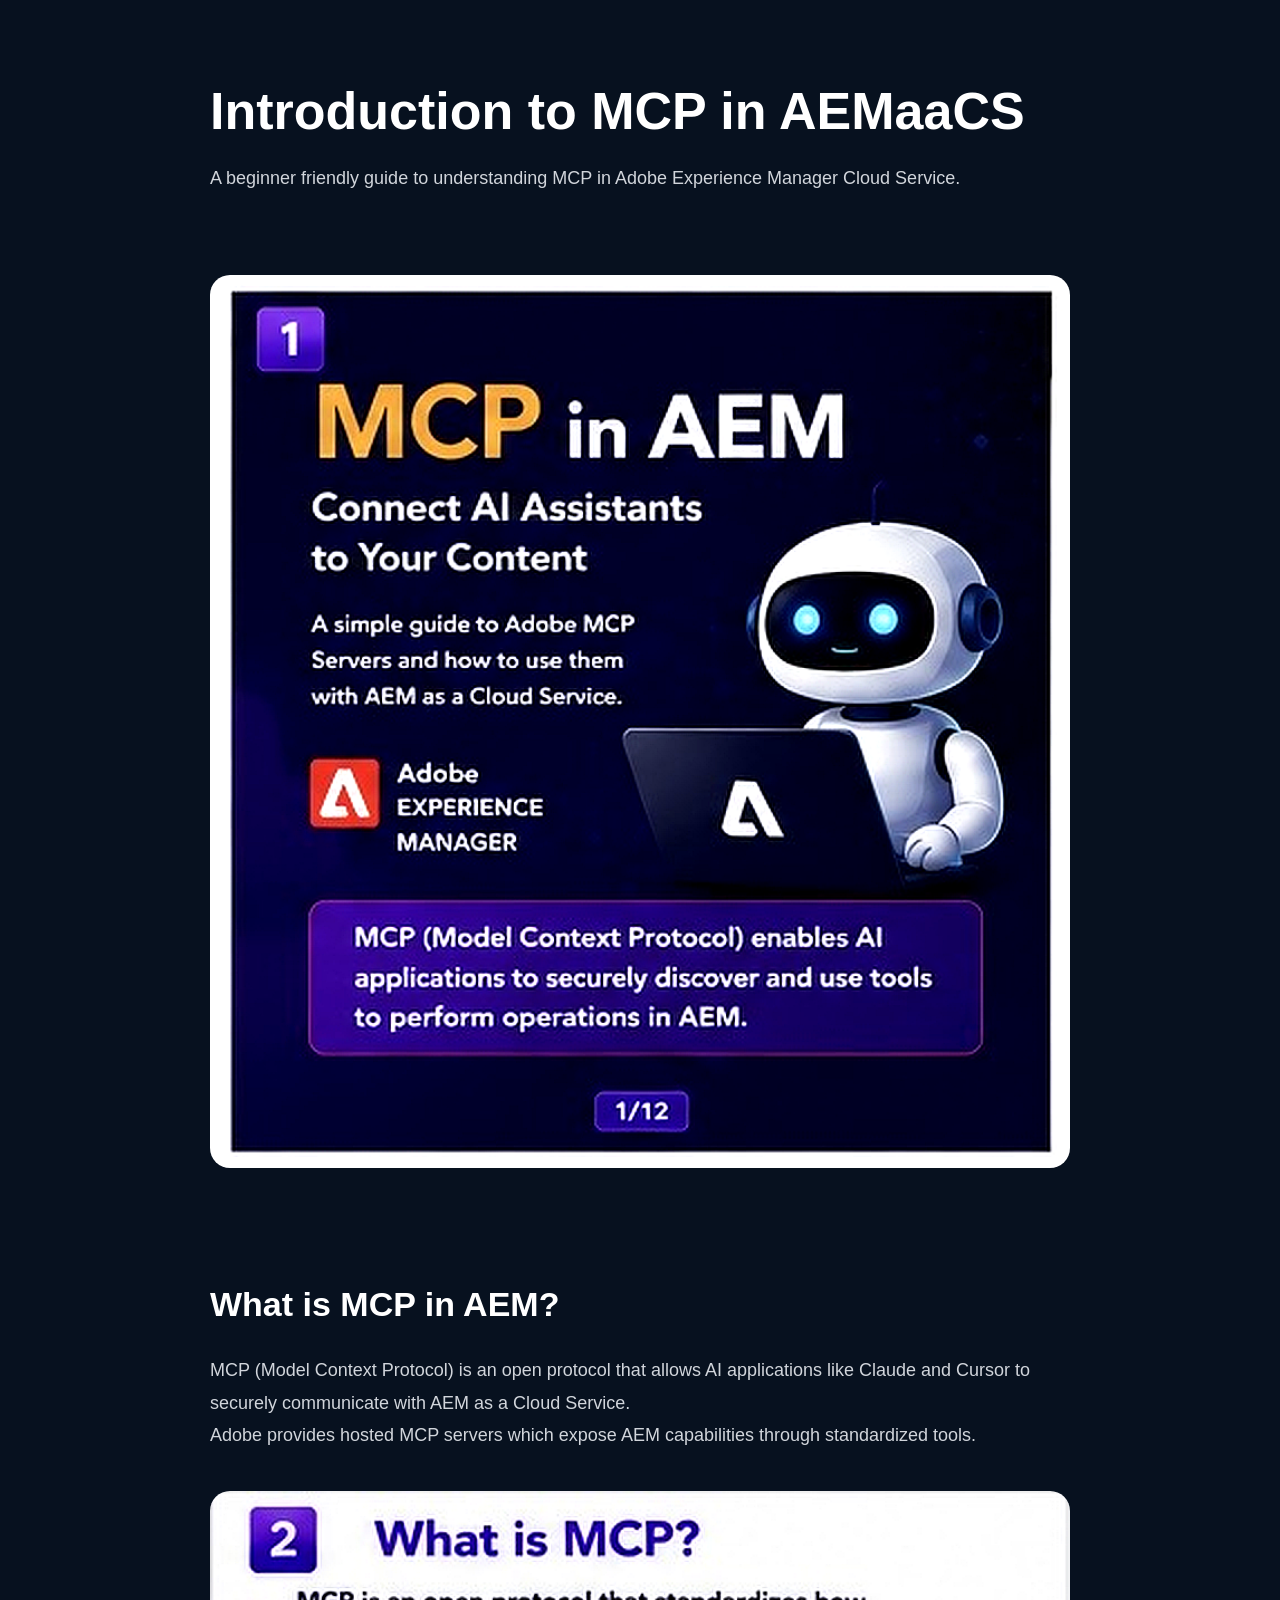
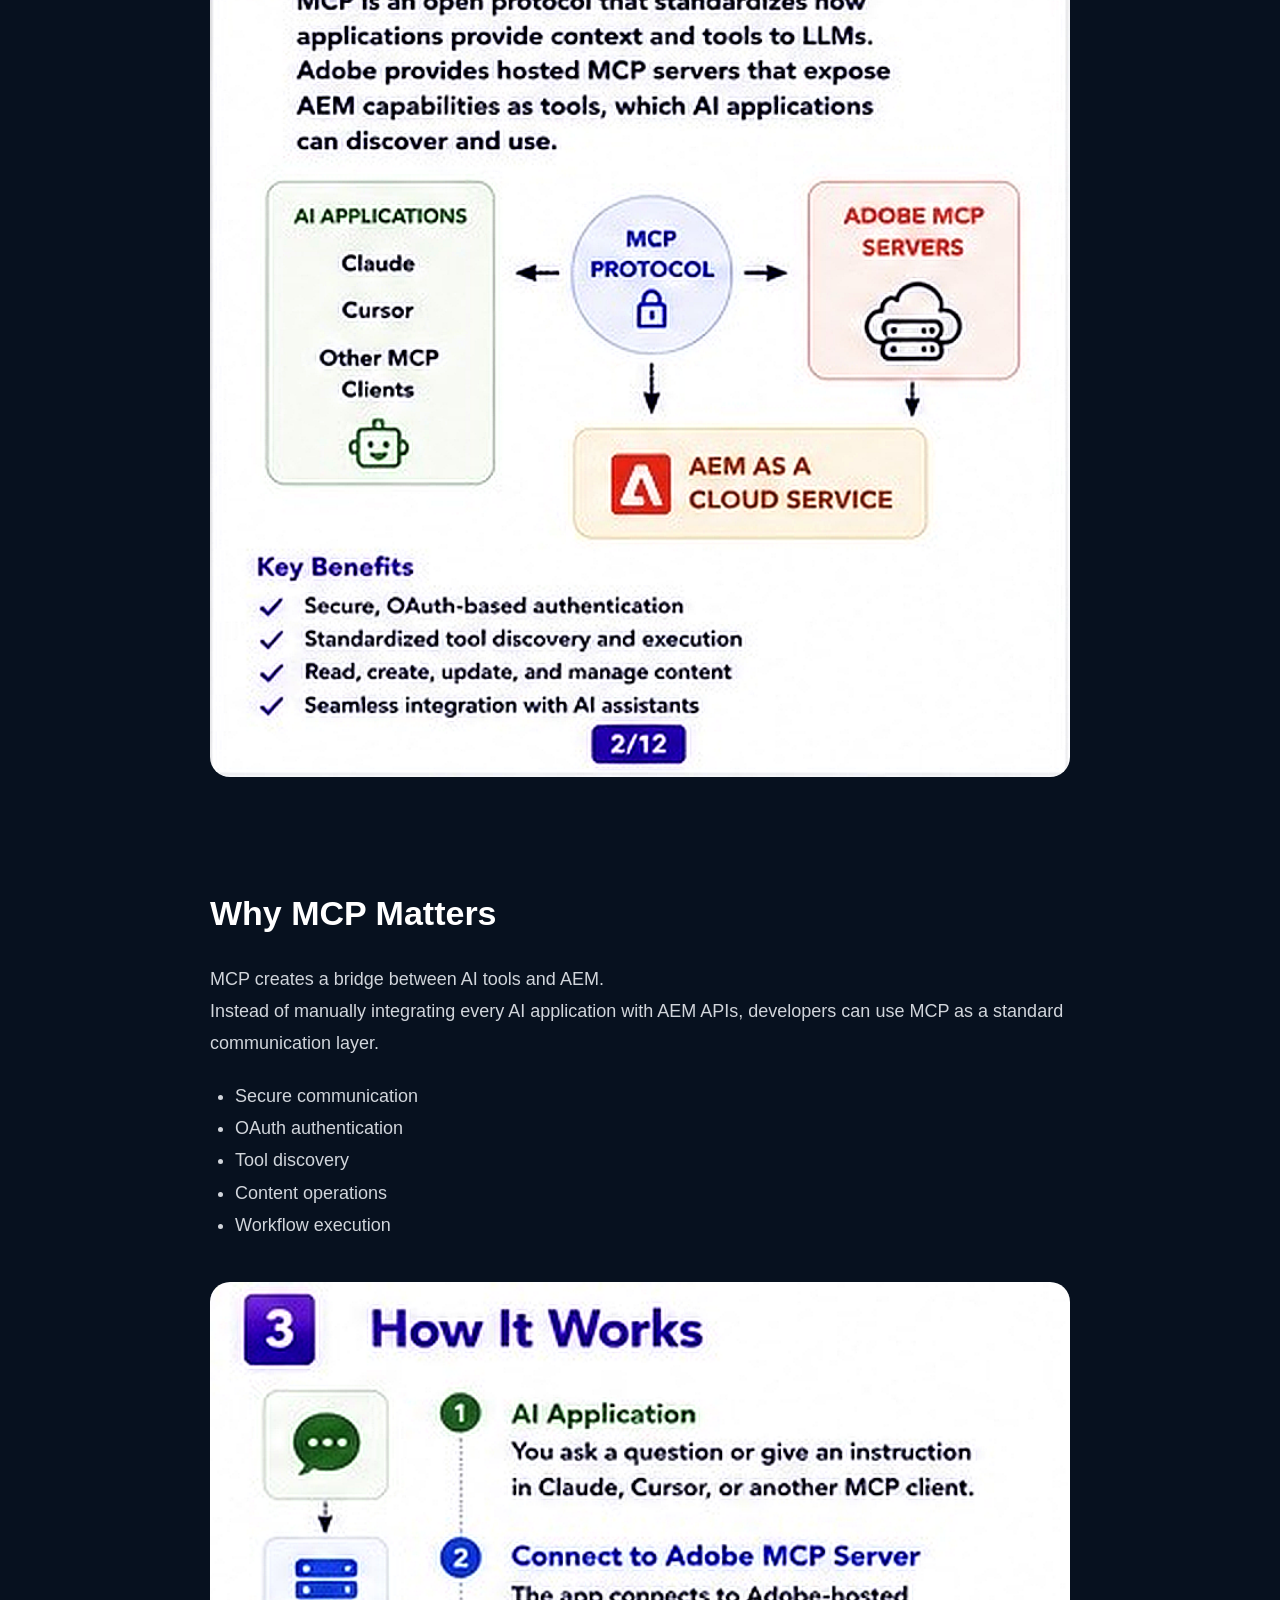
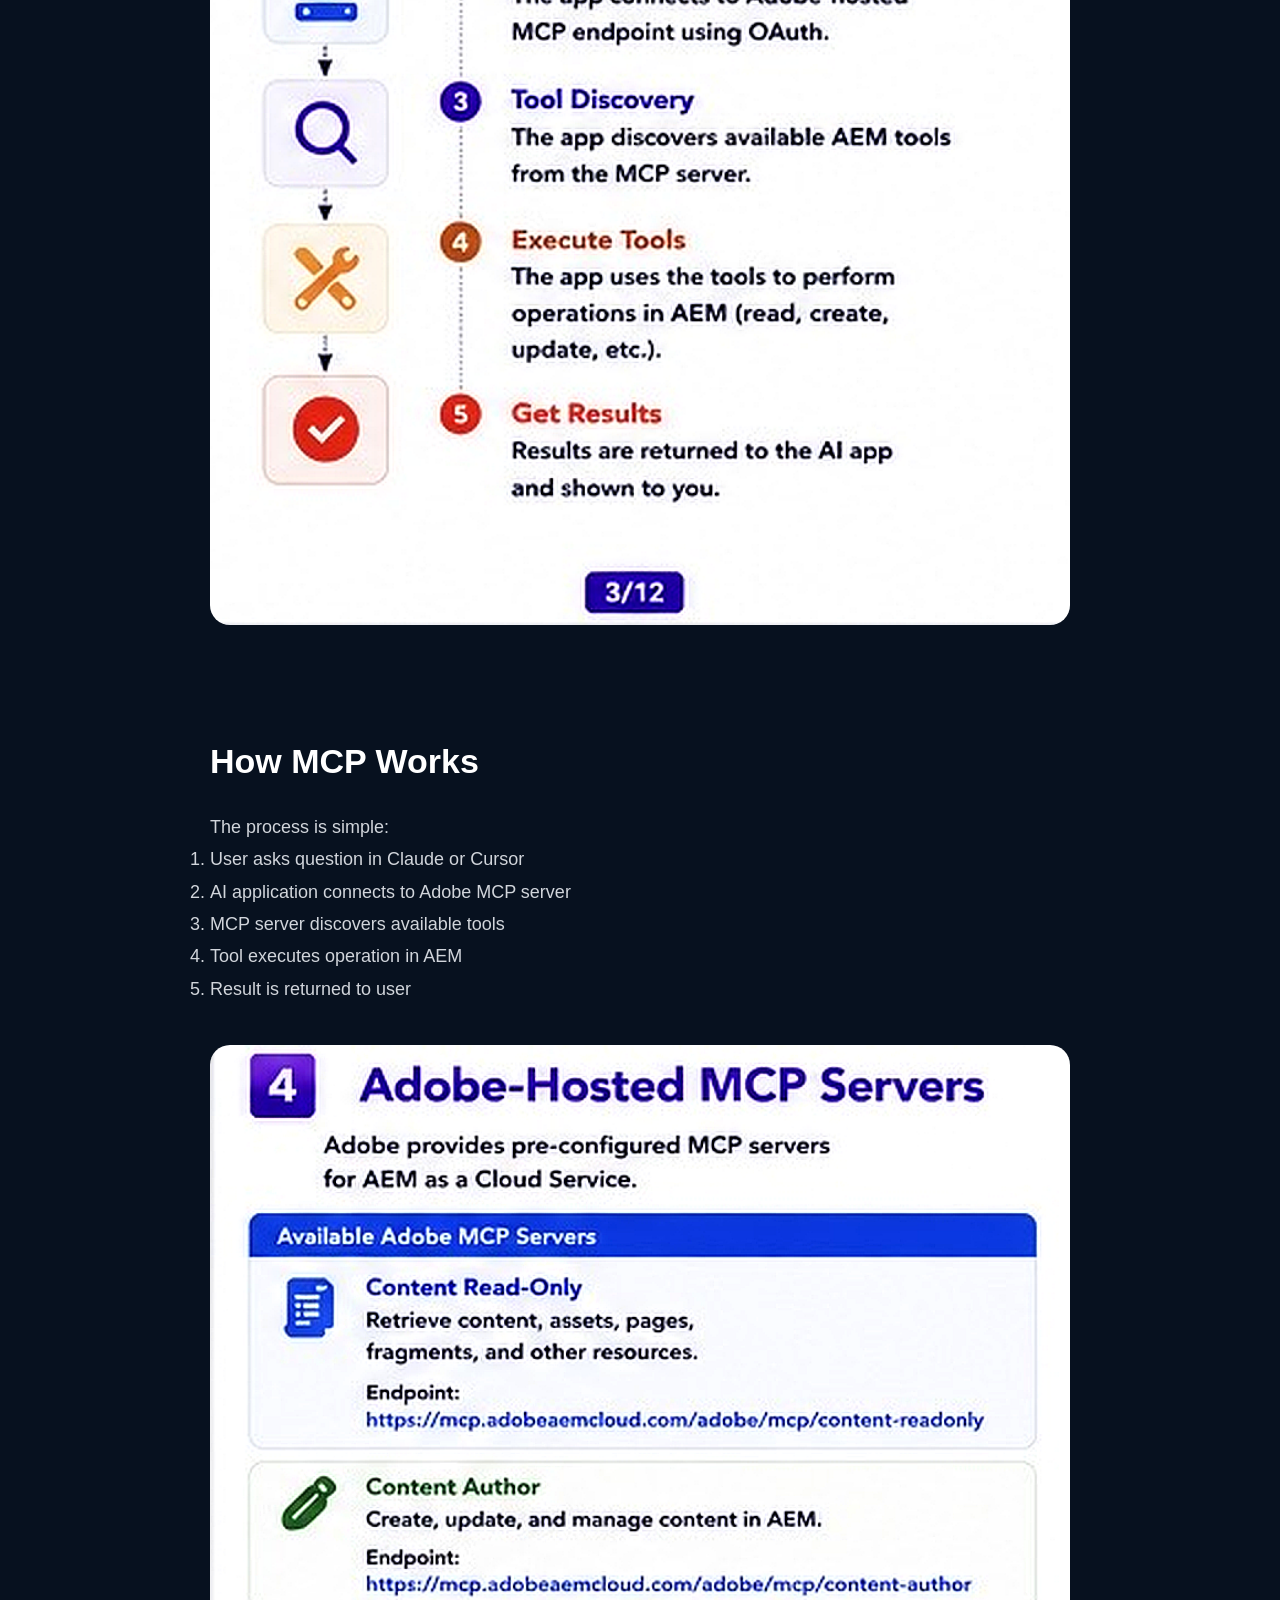
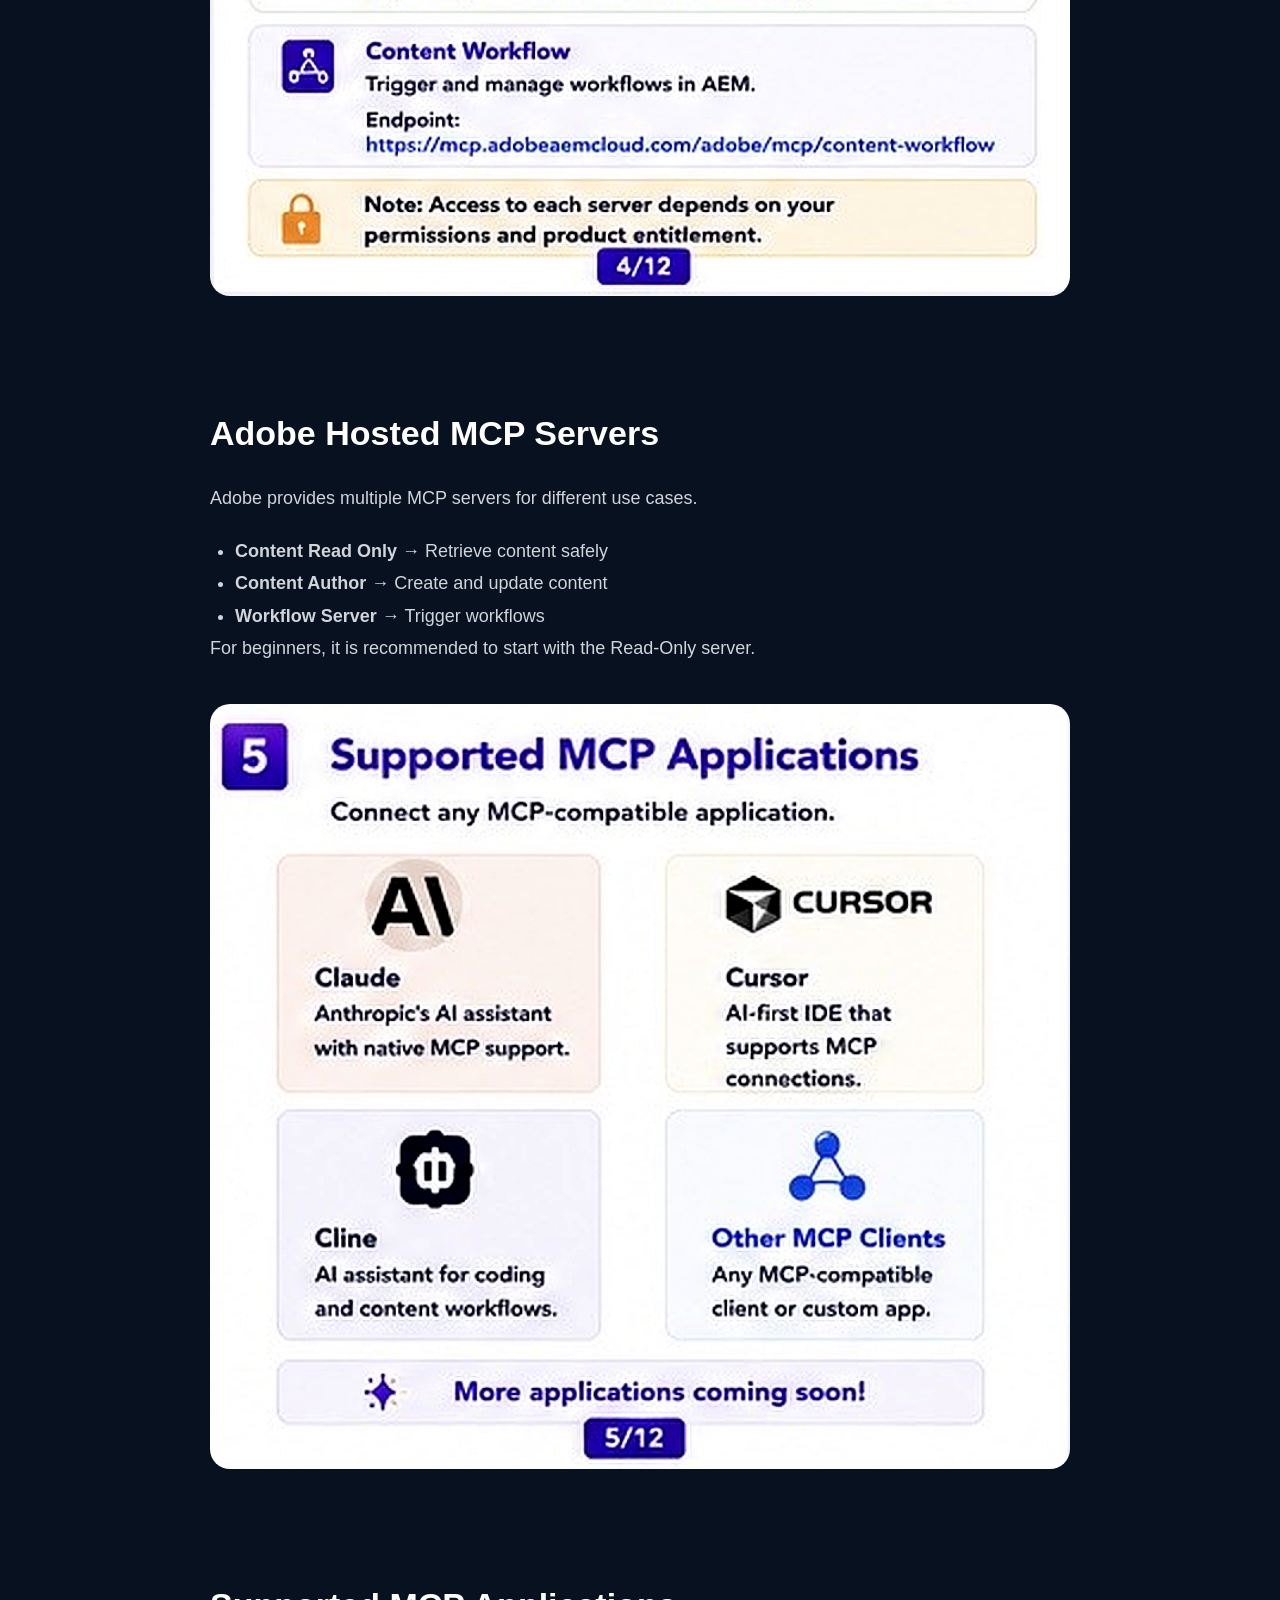
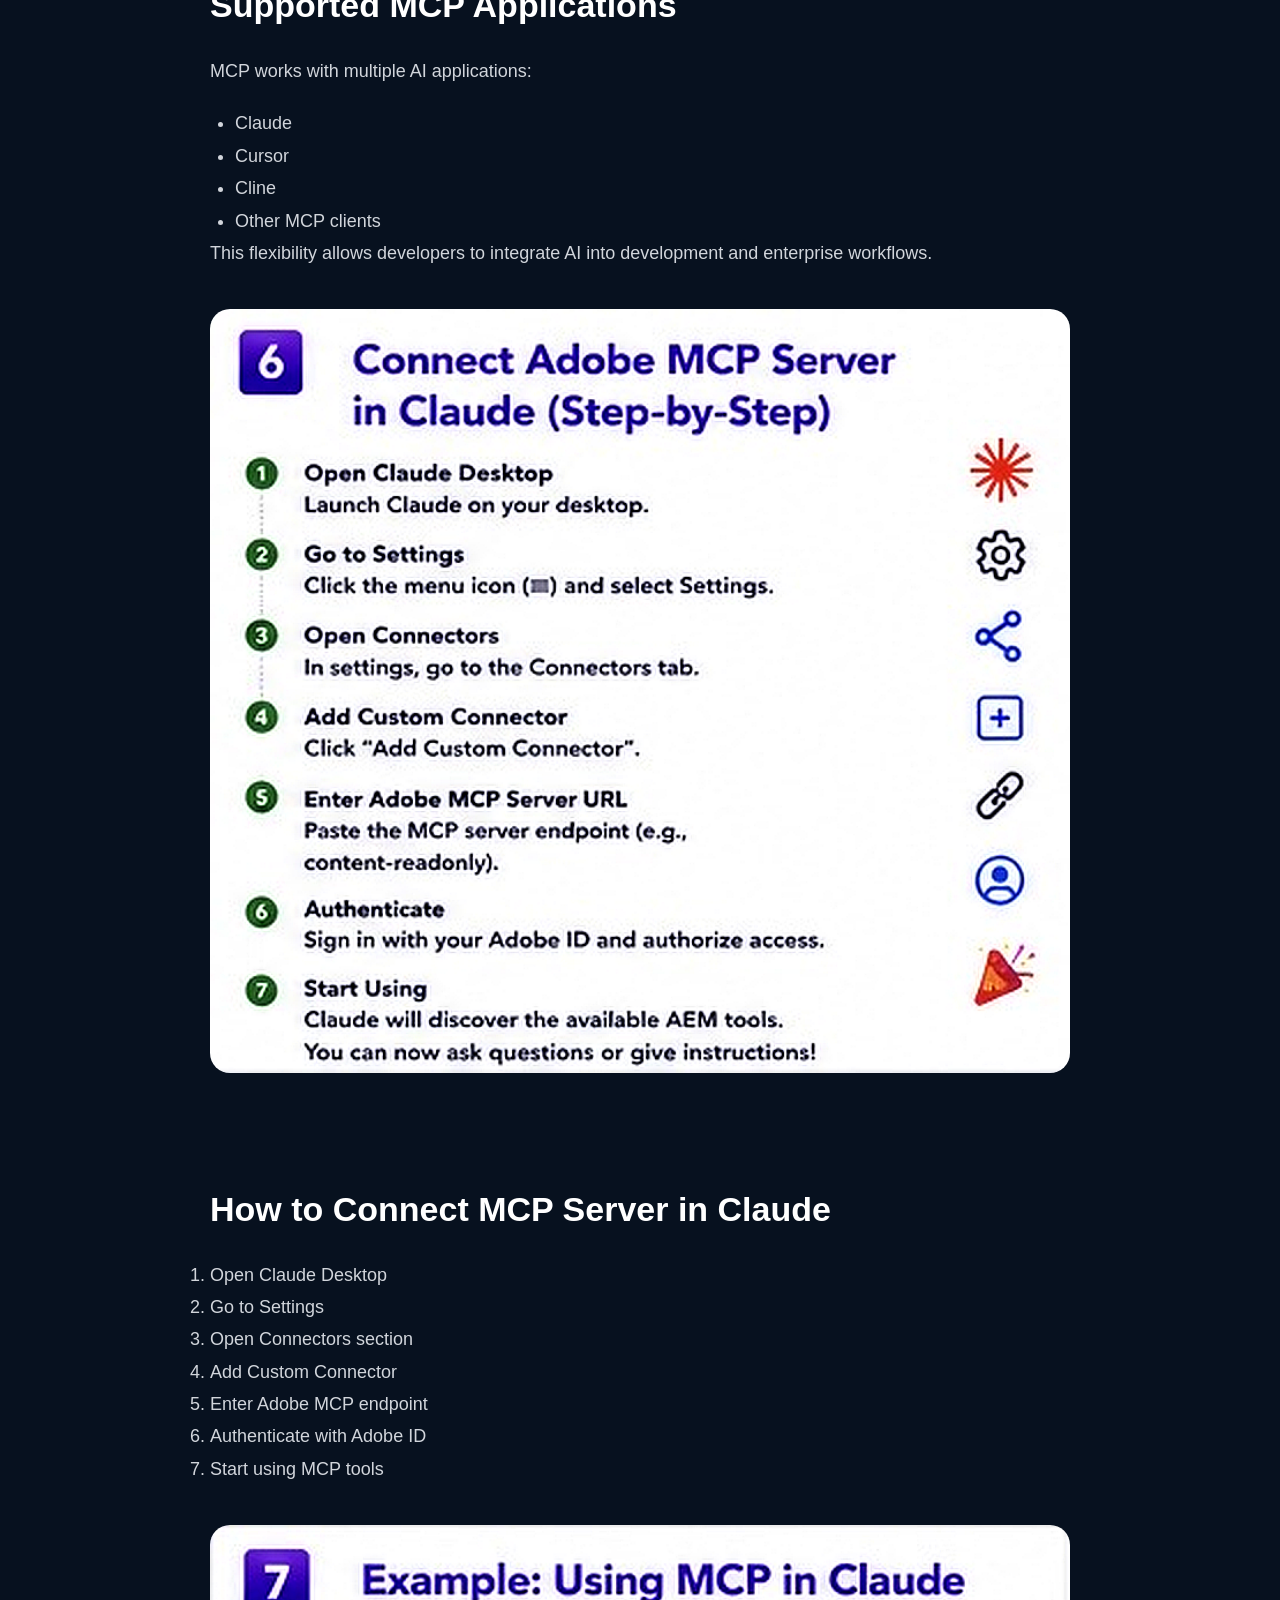
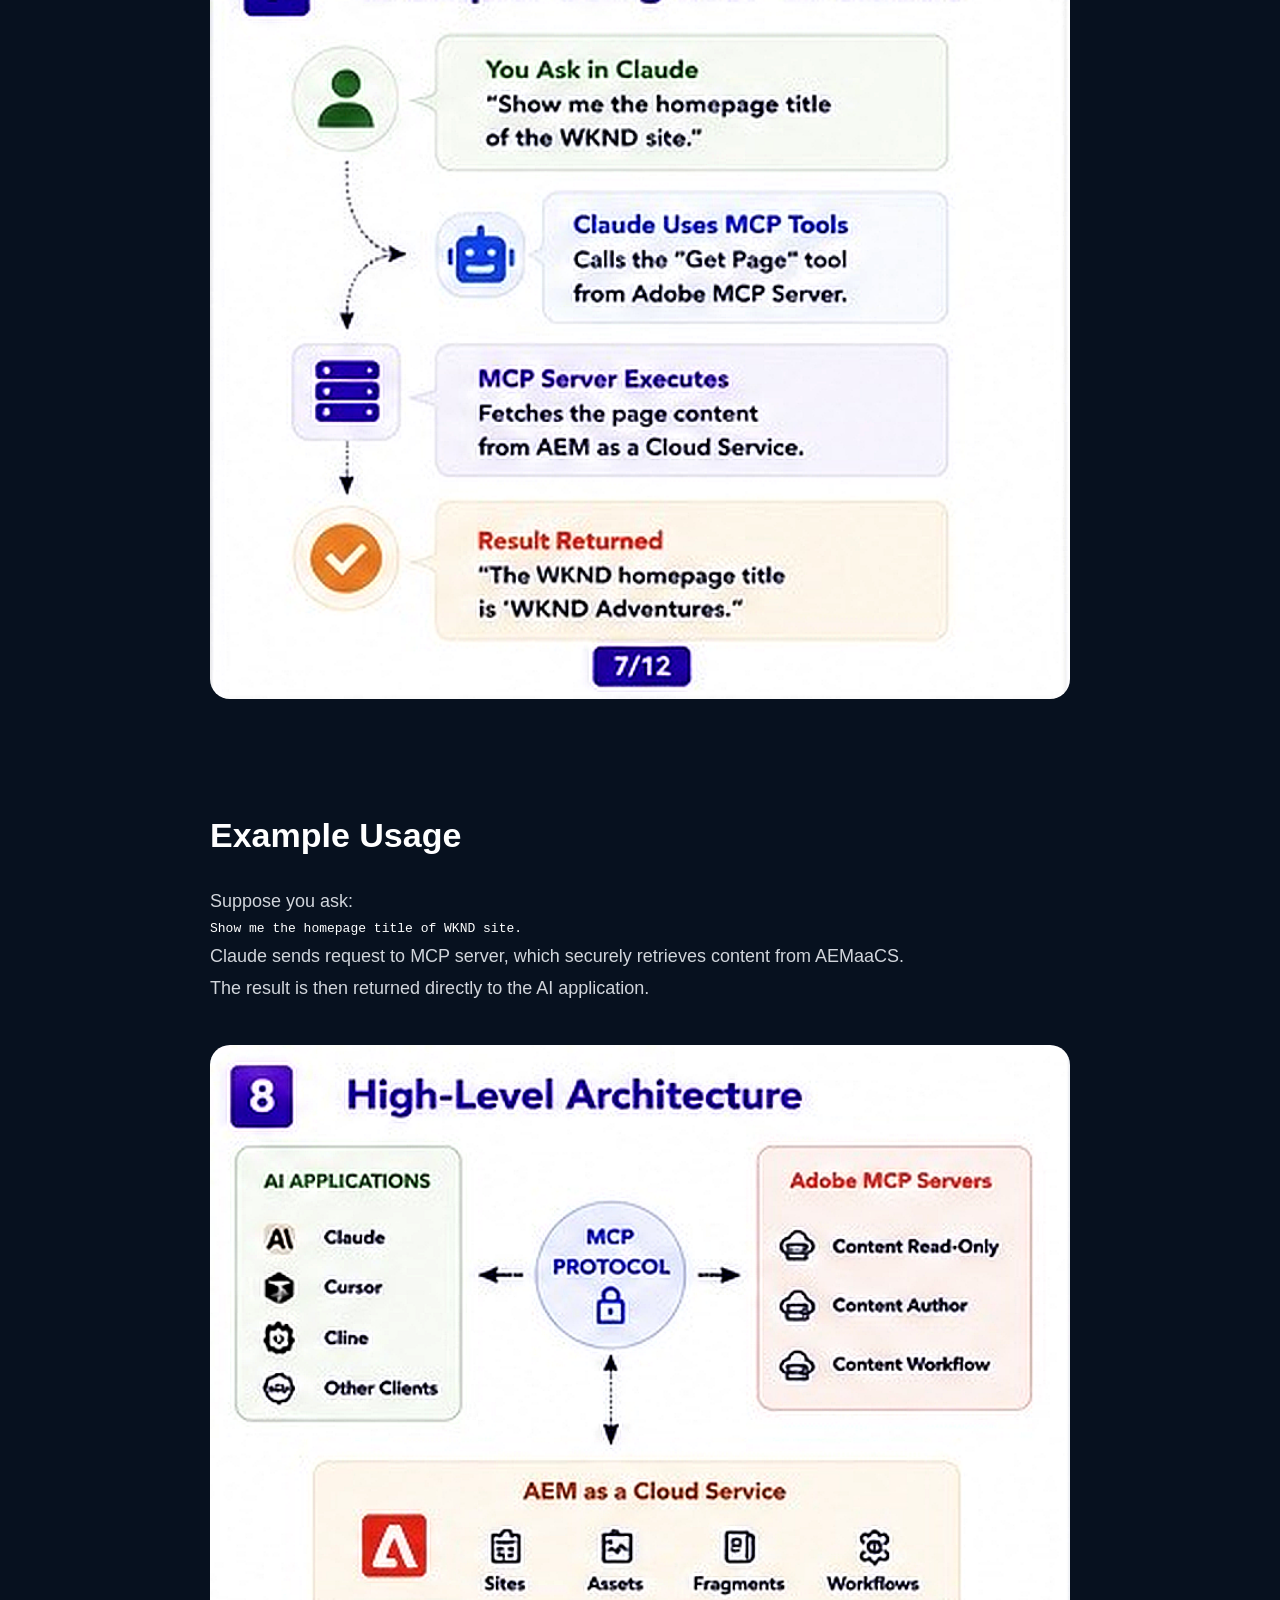
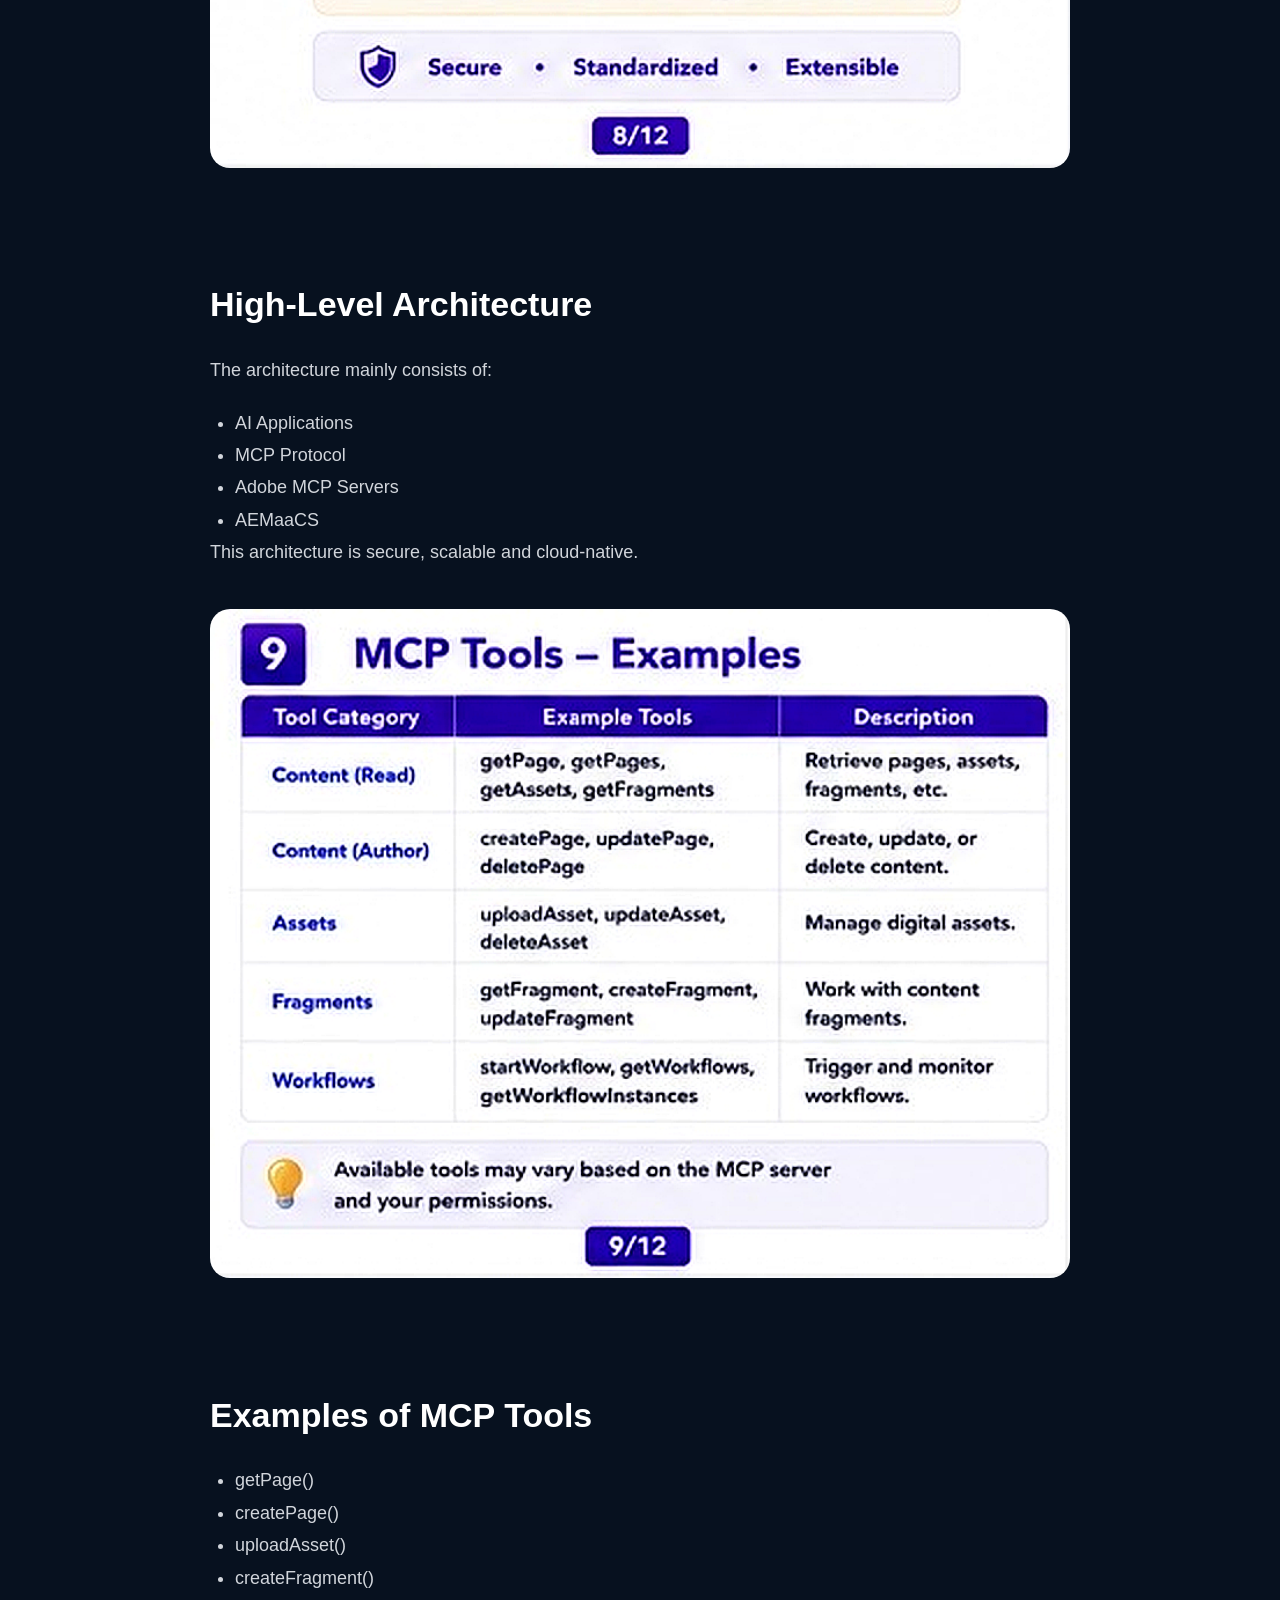
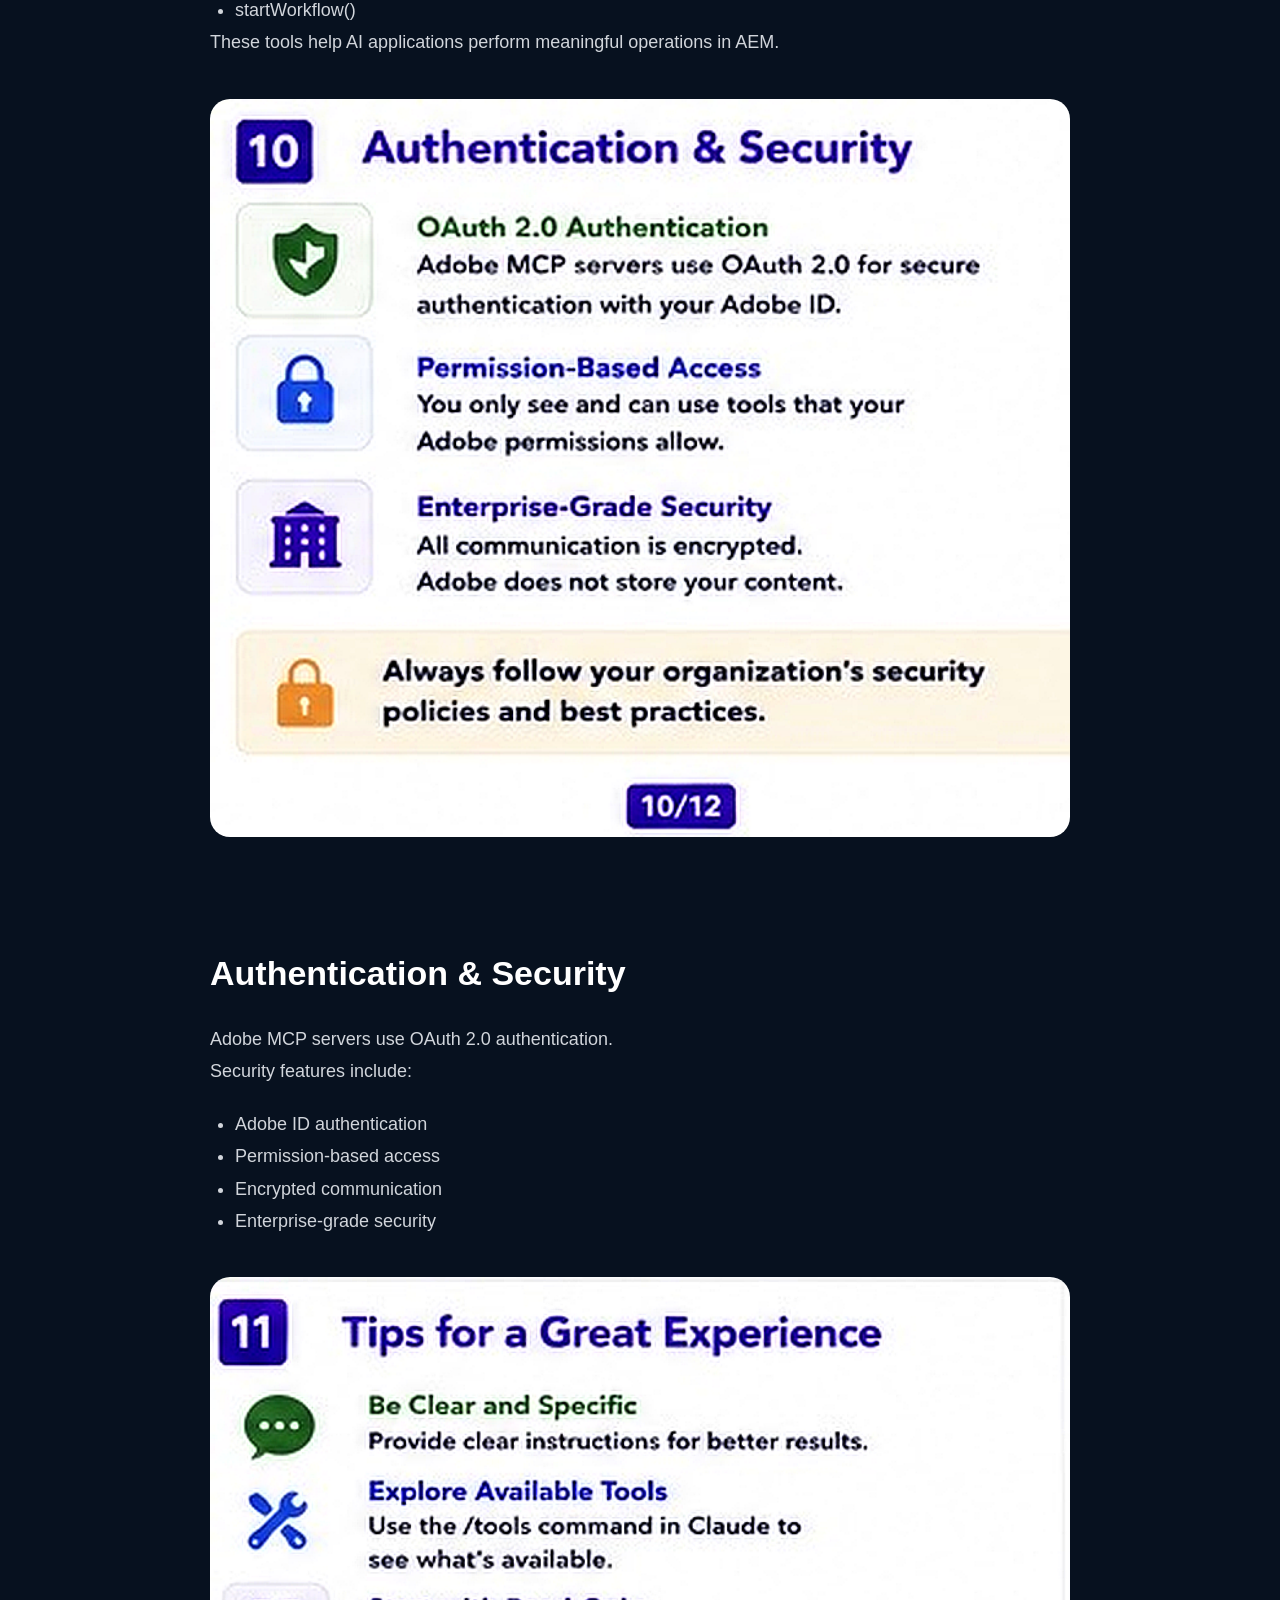
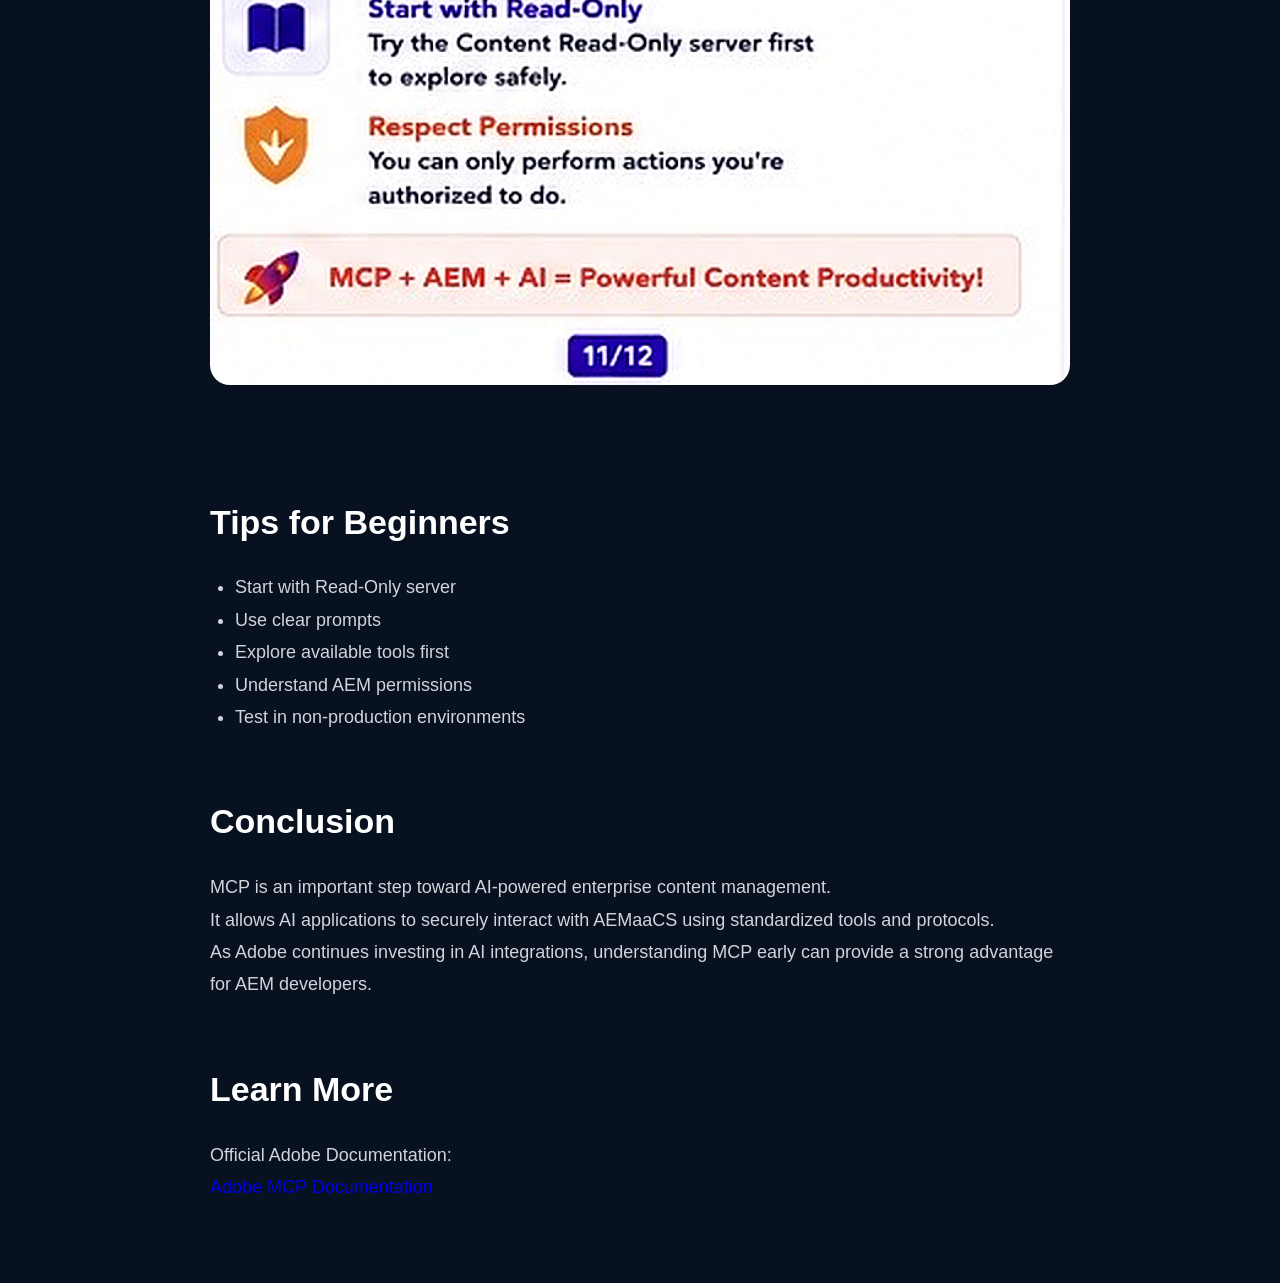
==== commit c52149a9: "Update mcp-guide.html" ====
--- a/blogs/mcp-guide.html
+++ b/blogs/mcp-guide.html
@@ -250,8 +250,6 @@
 </ul>
 
 
-<img src="images/12-learn-more.png" class="blog-image">
-
 <h2>
 Conclusion
 </h2>
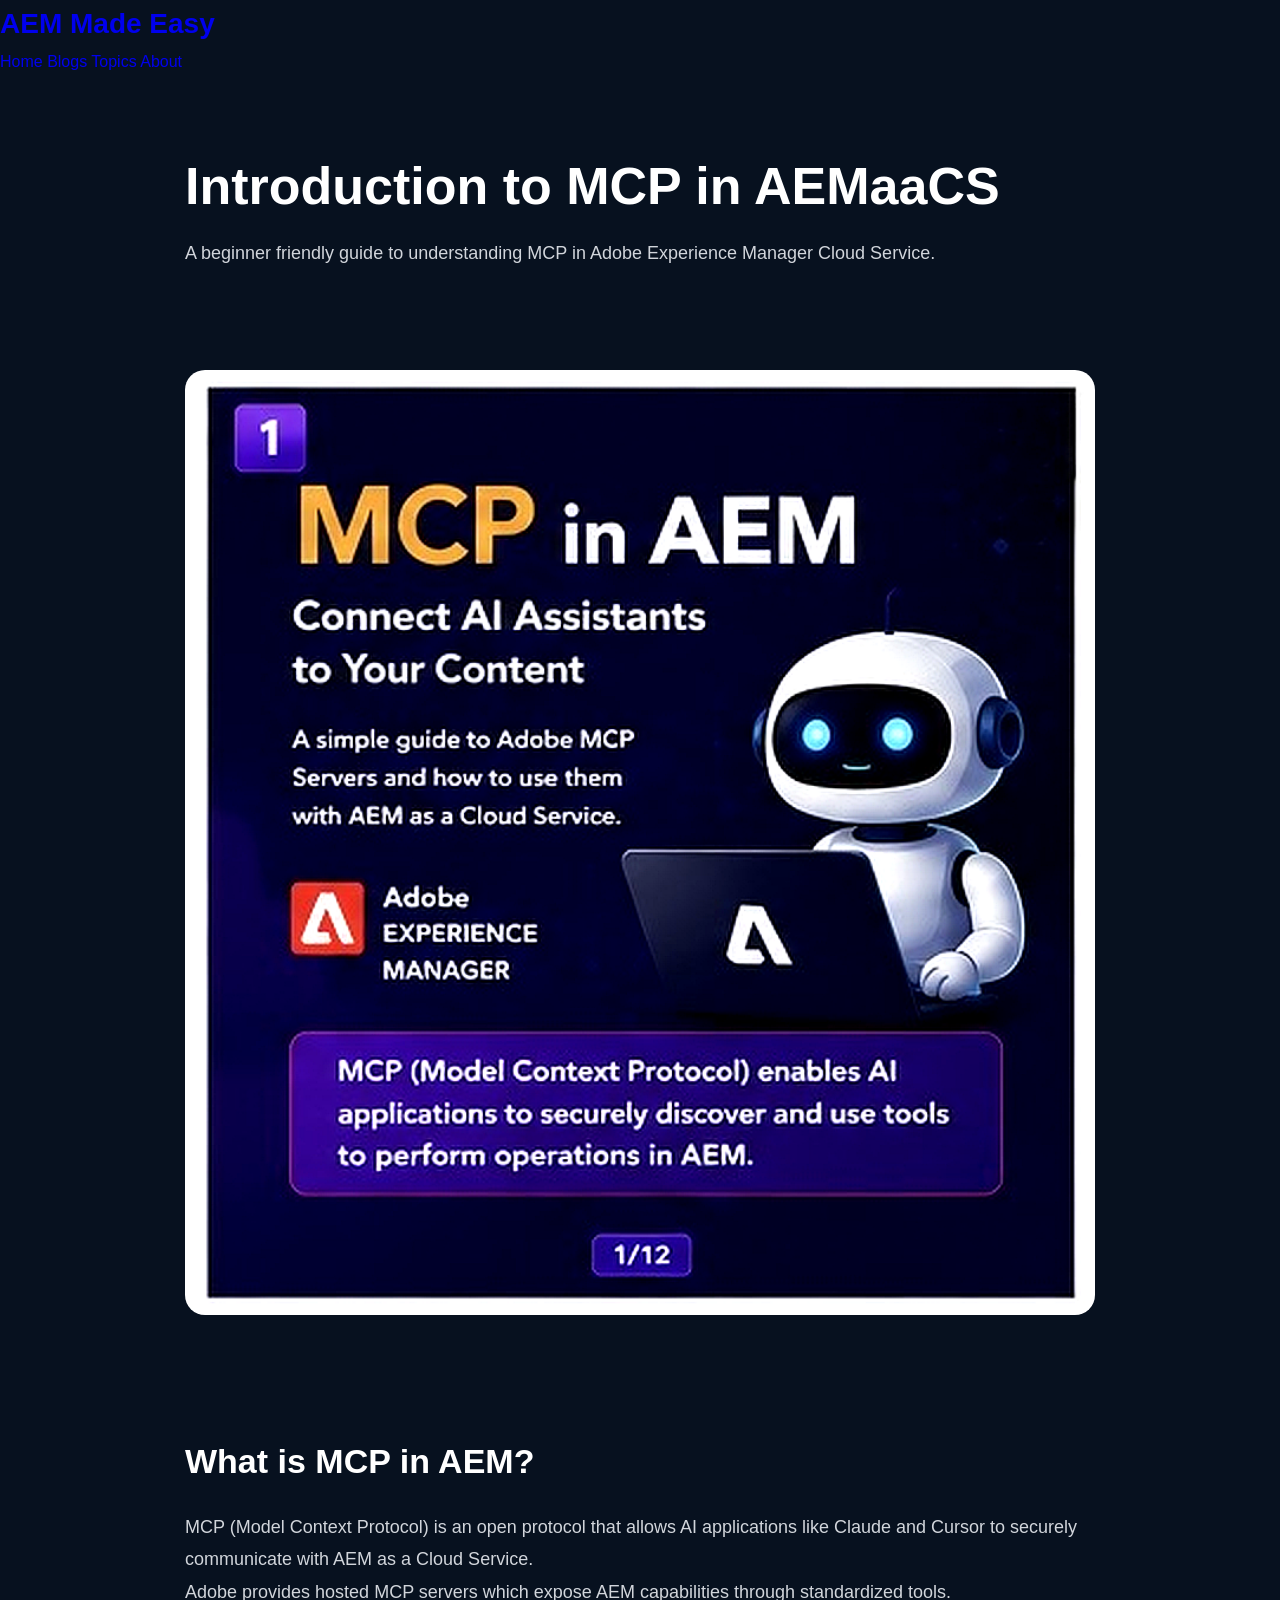
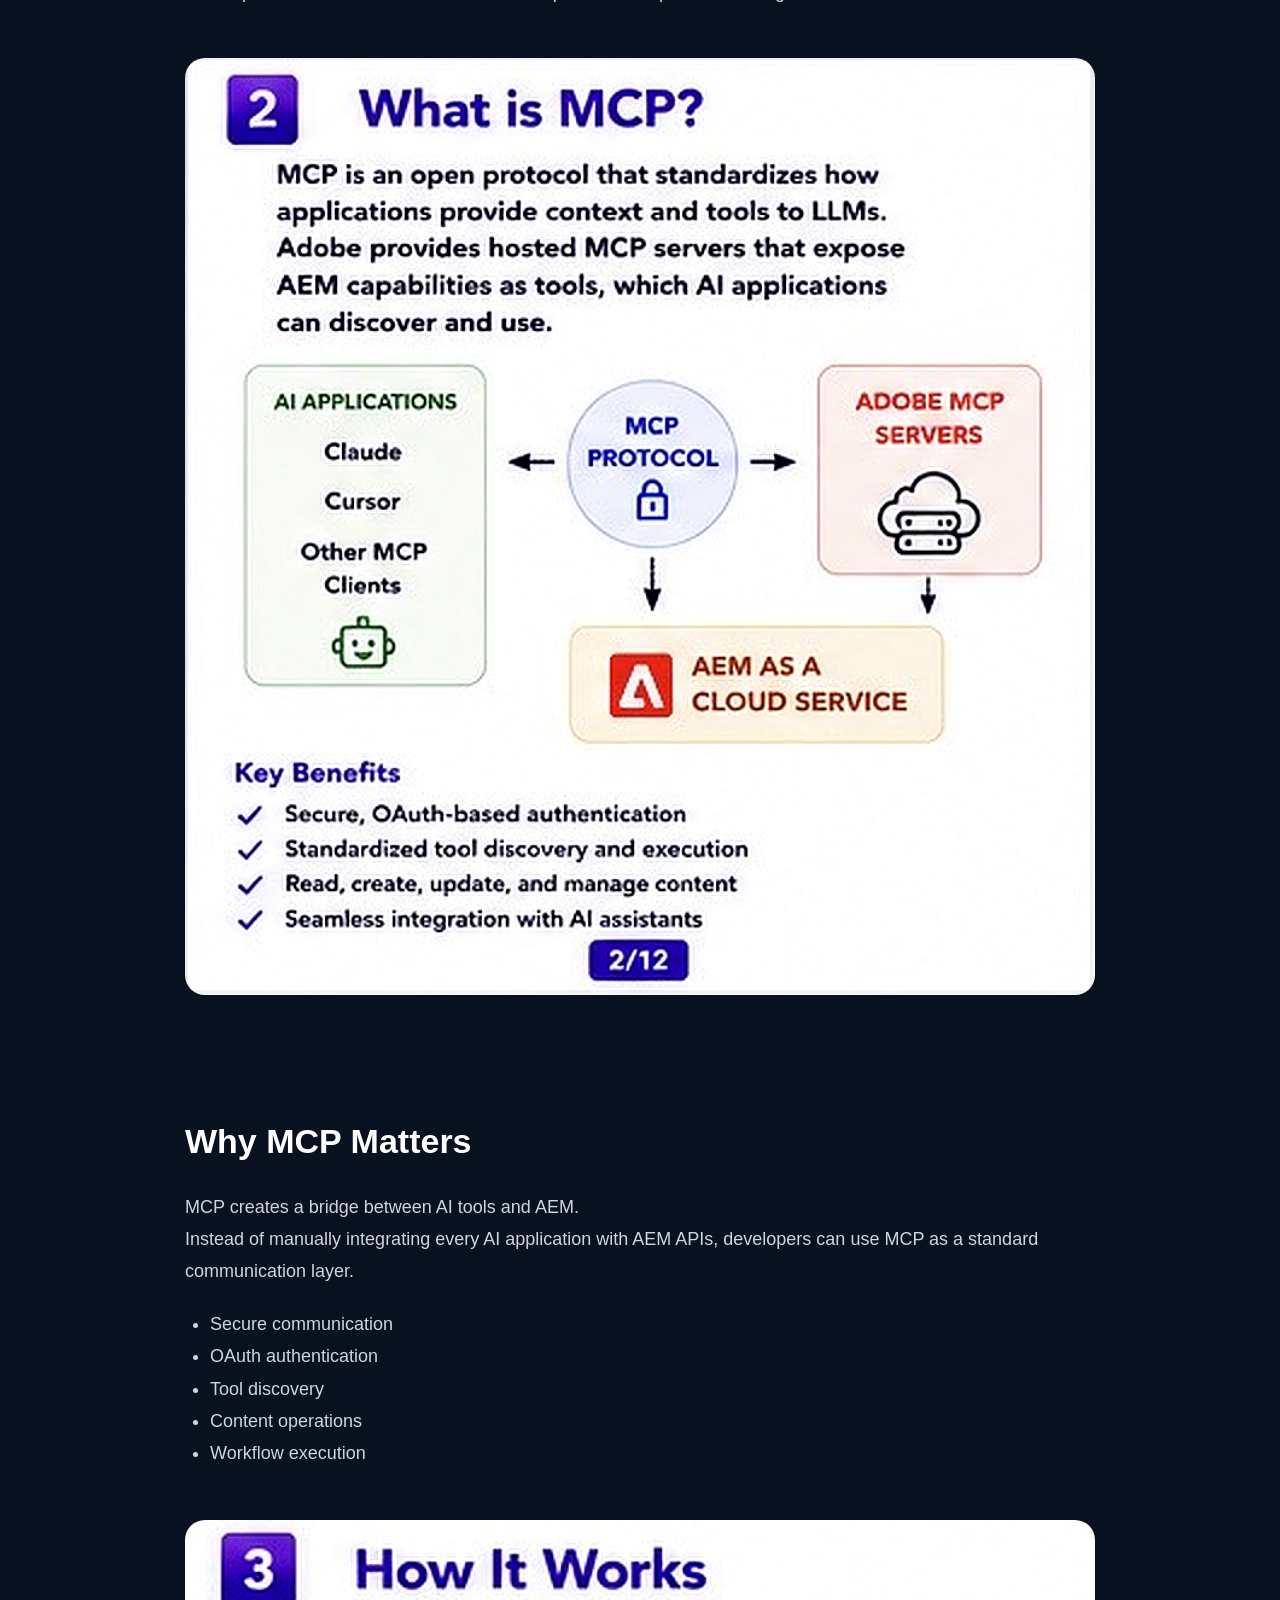
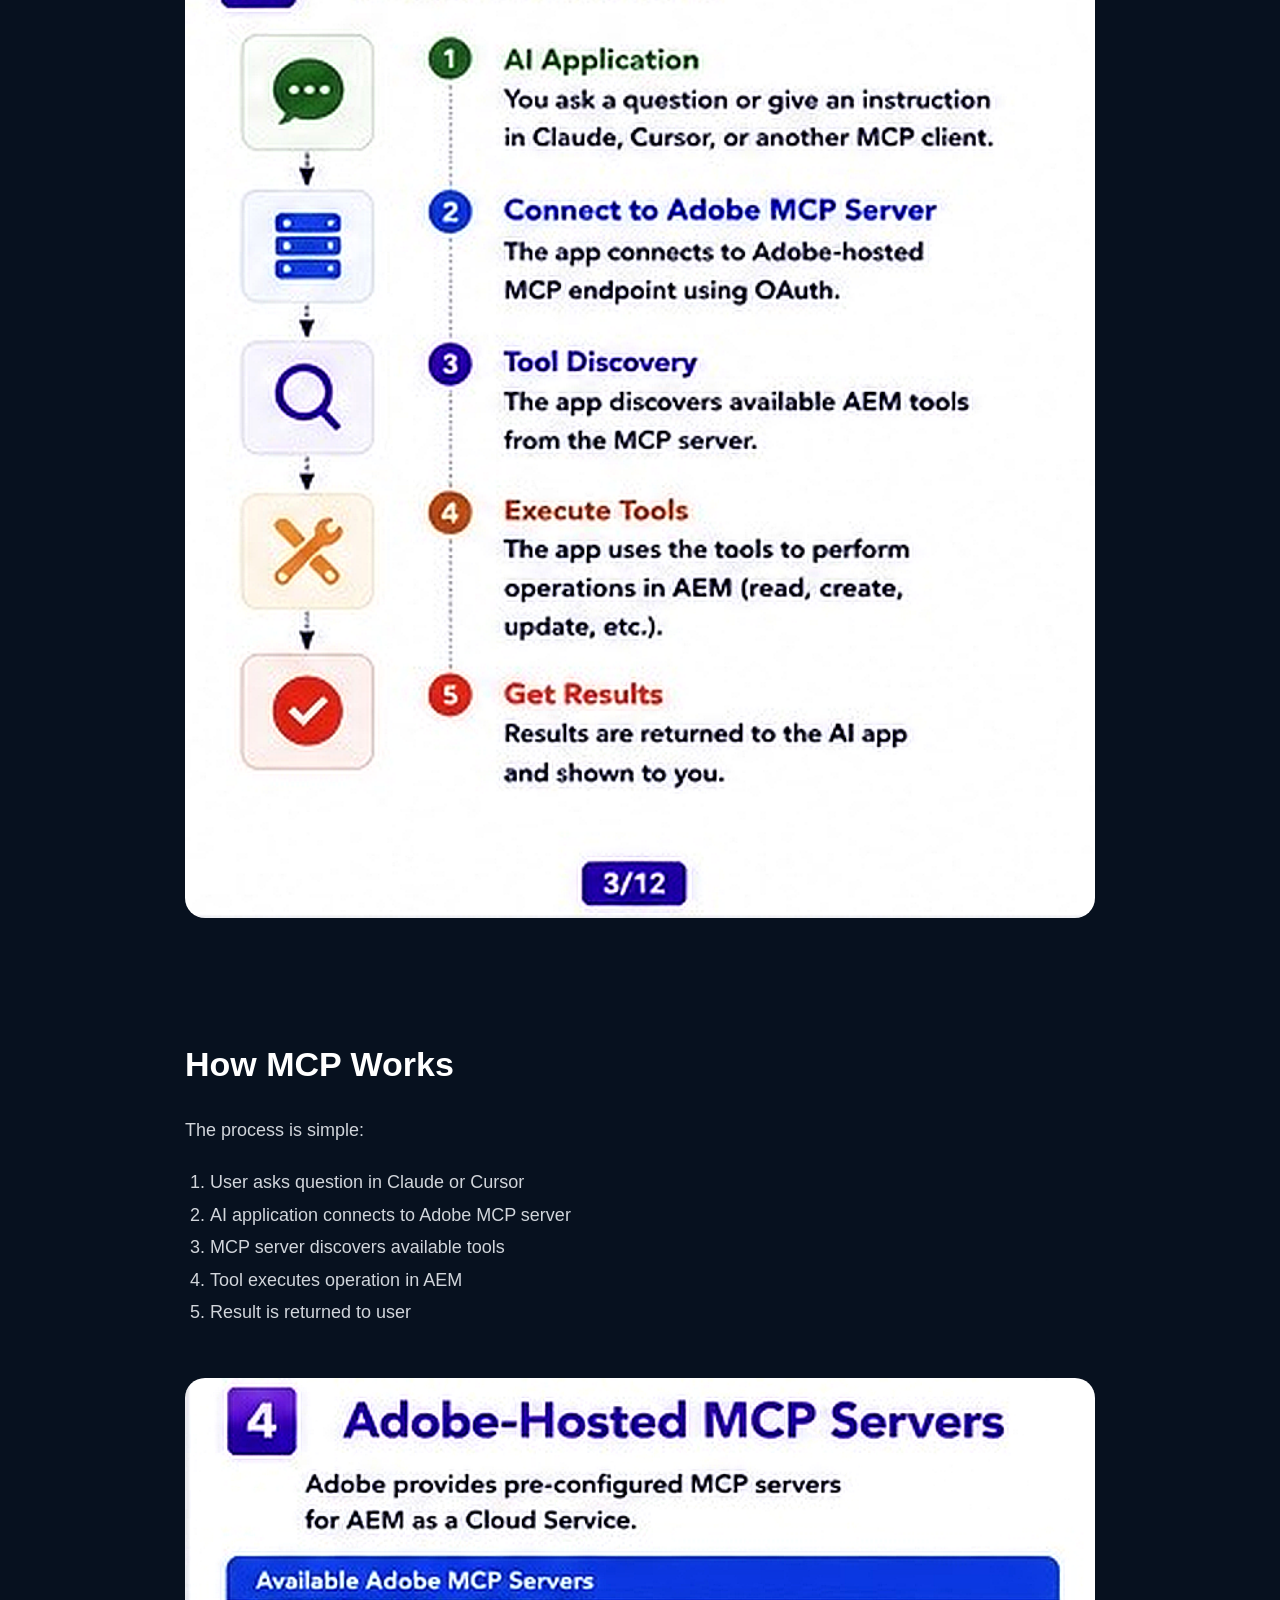
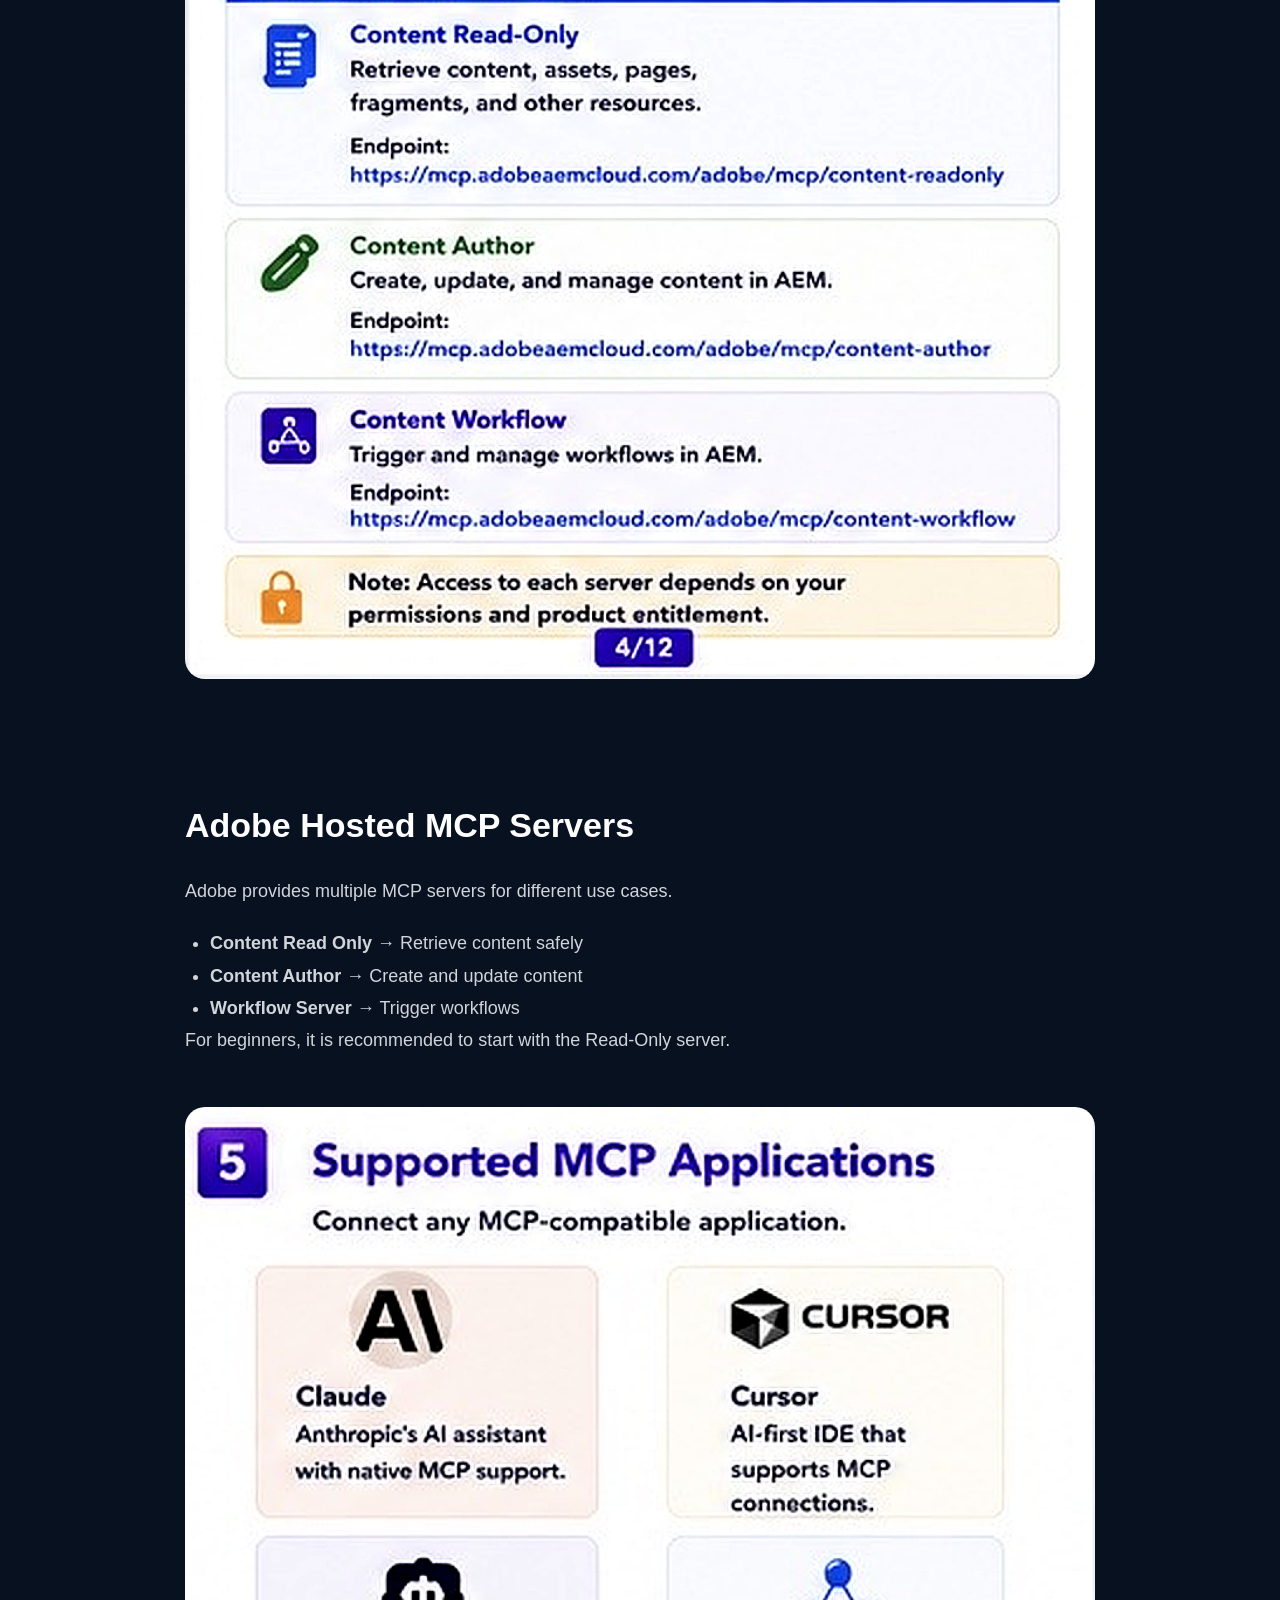
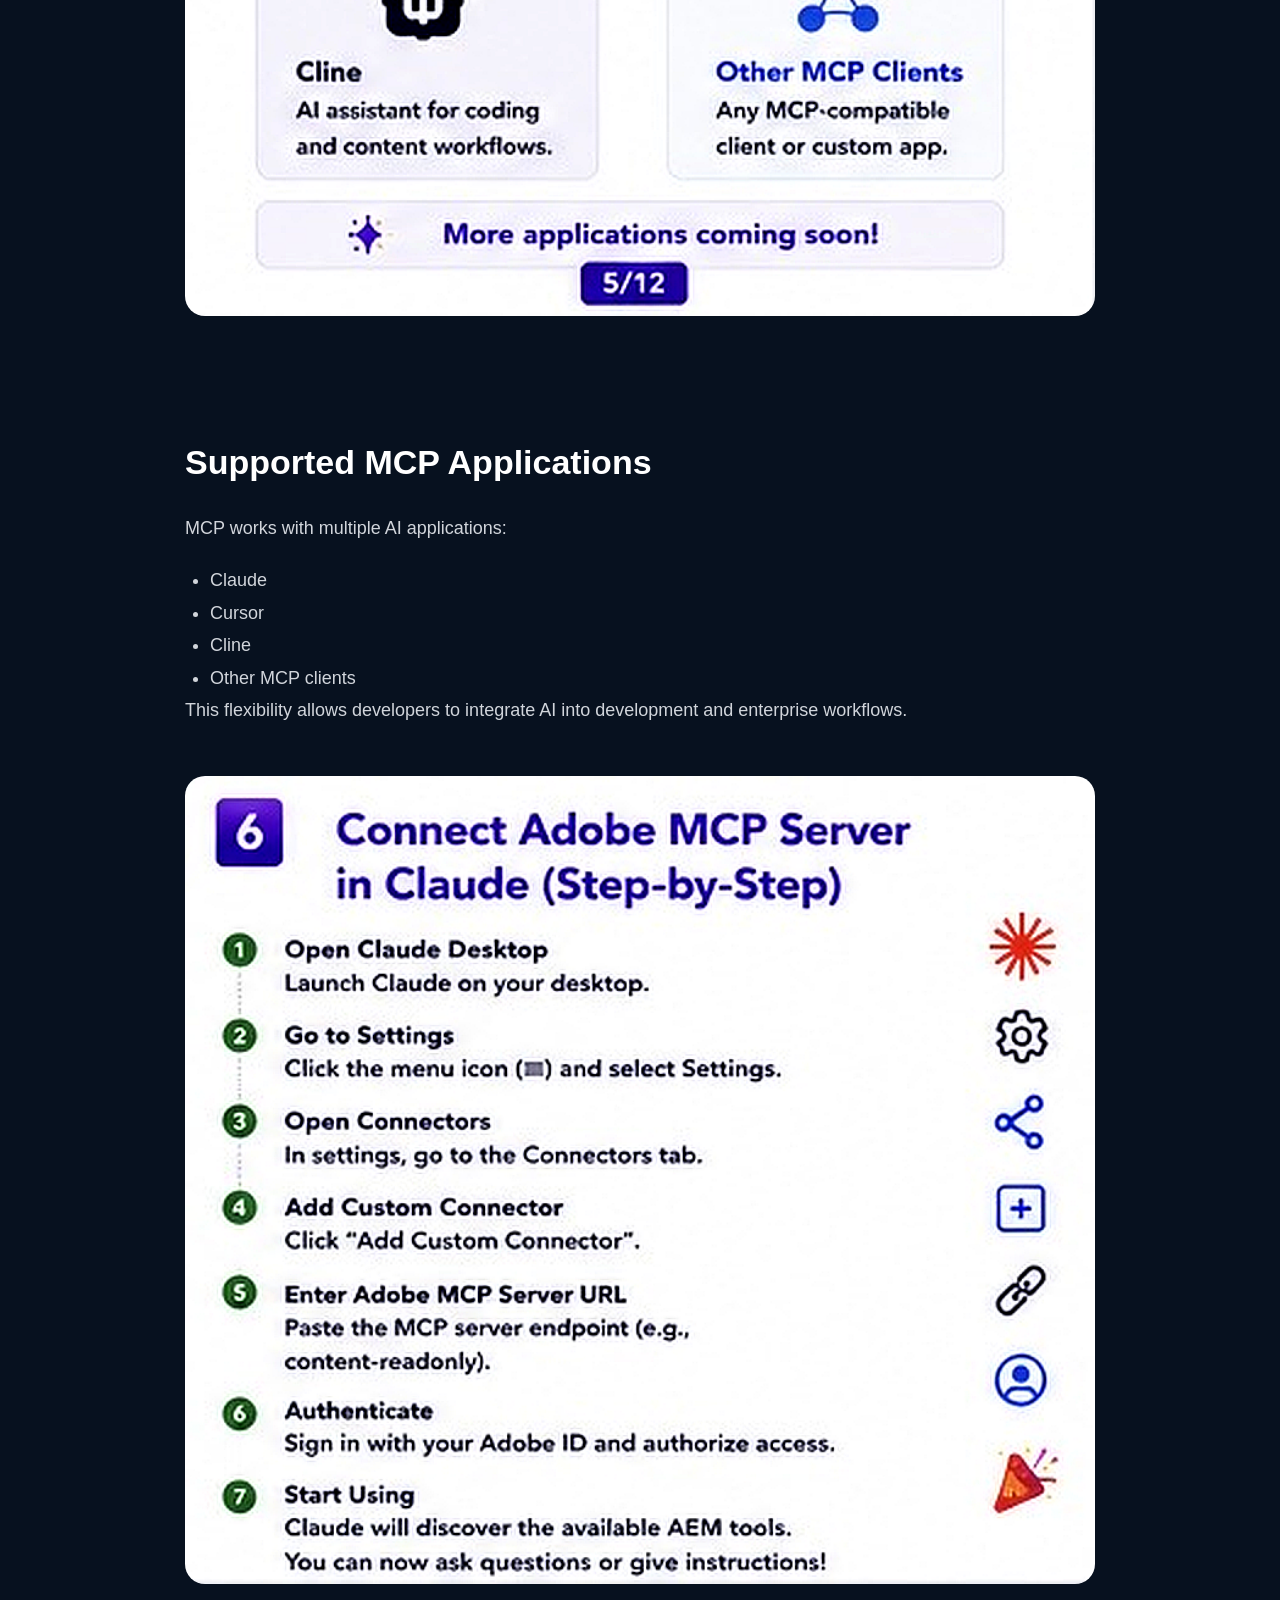
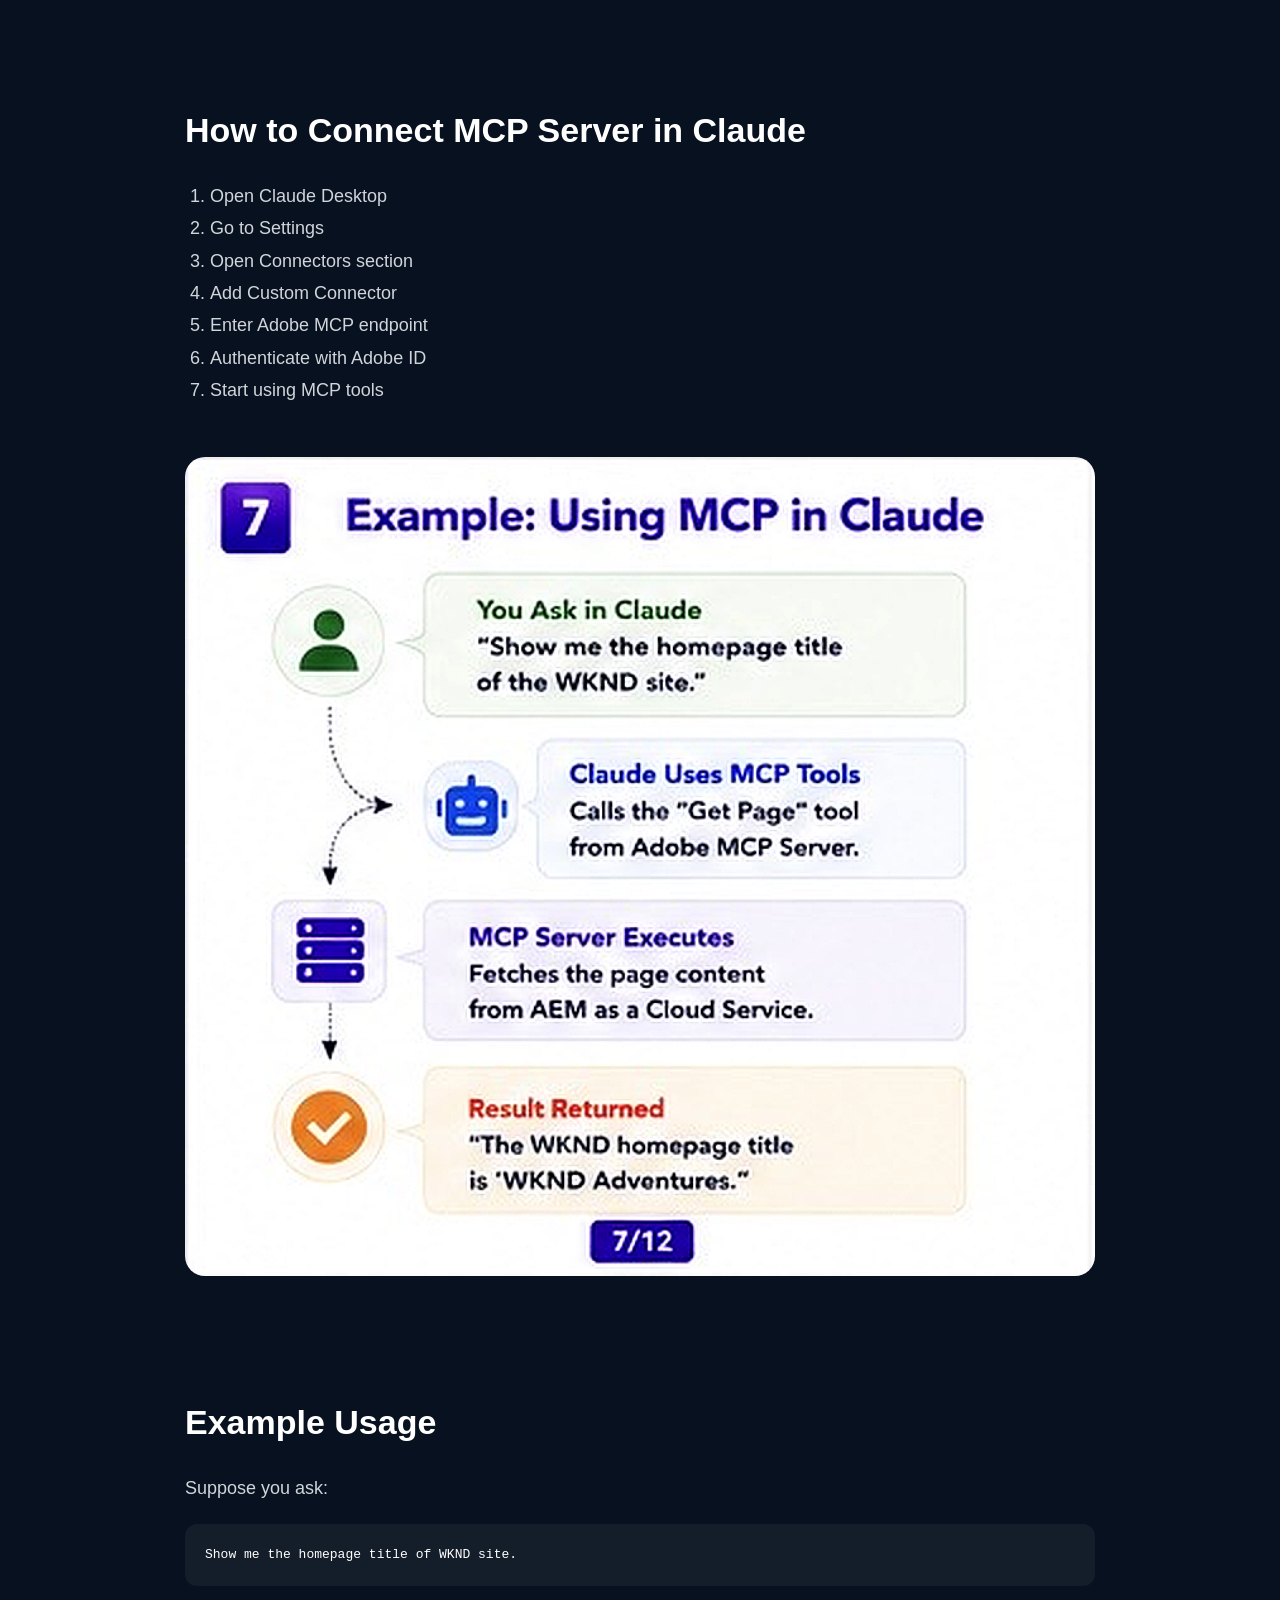
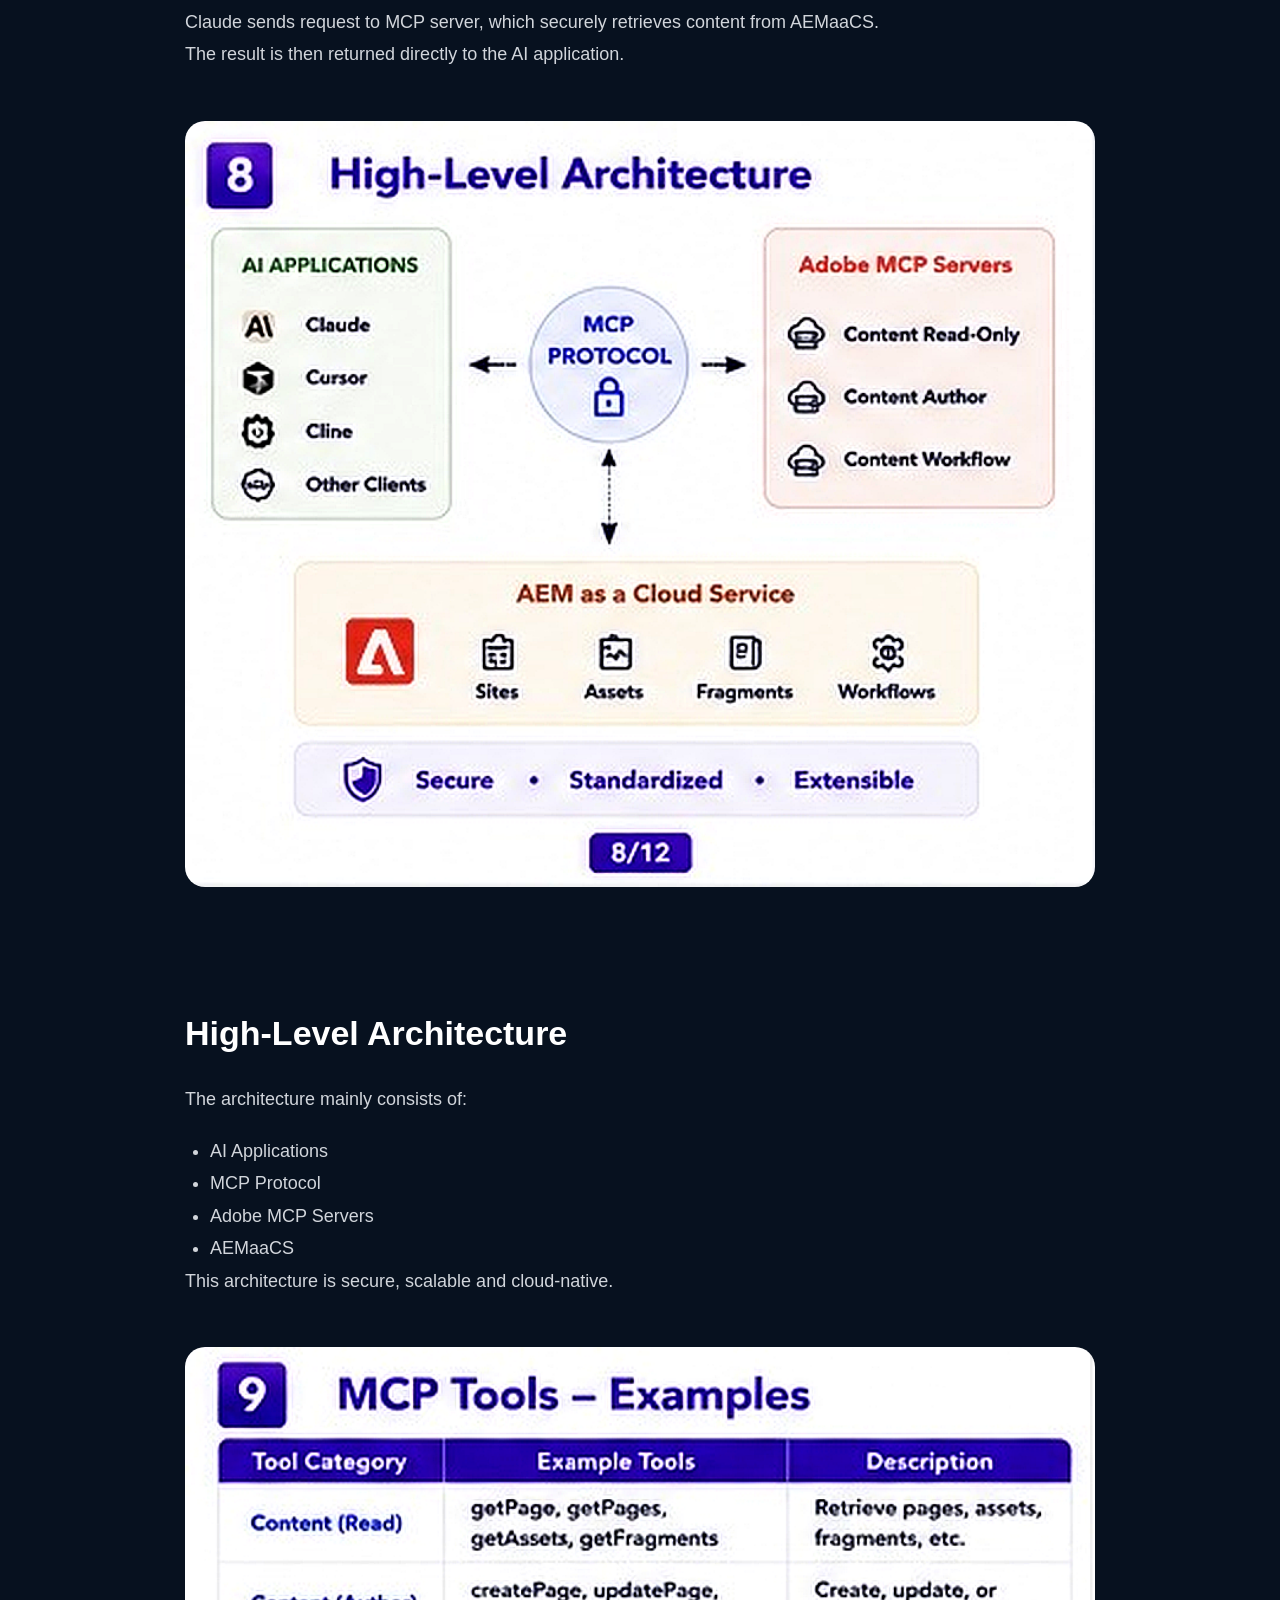
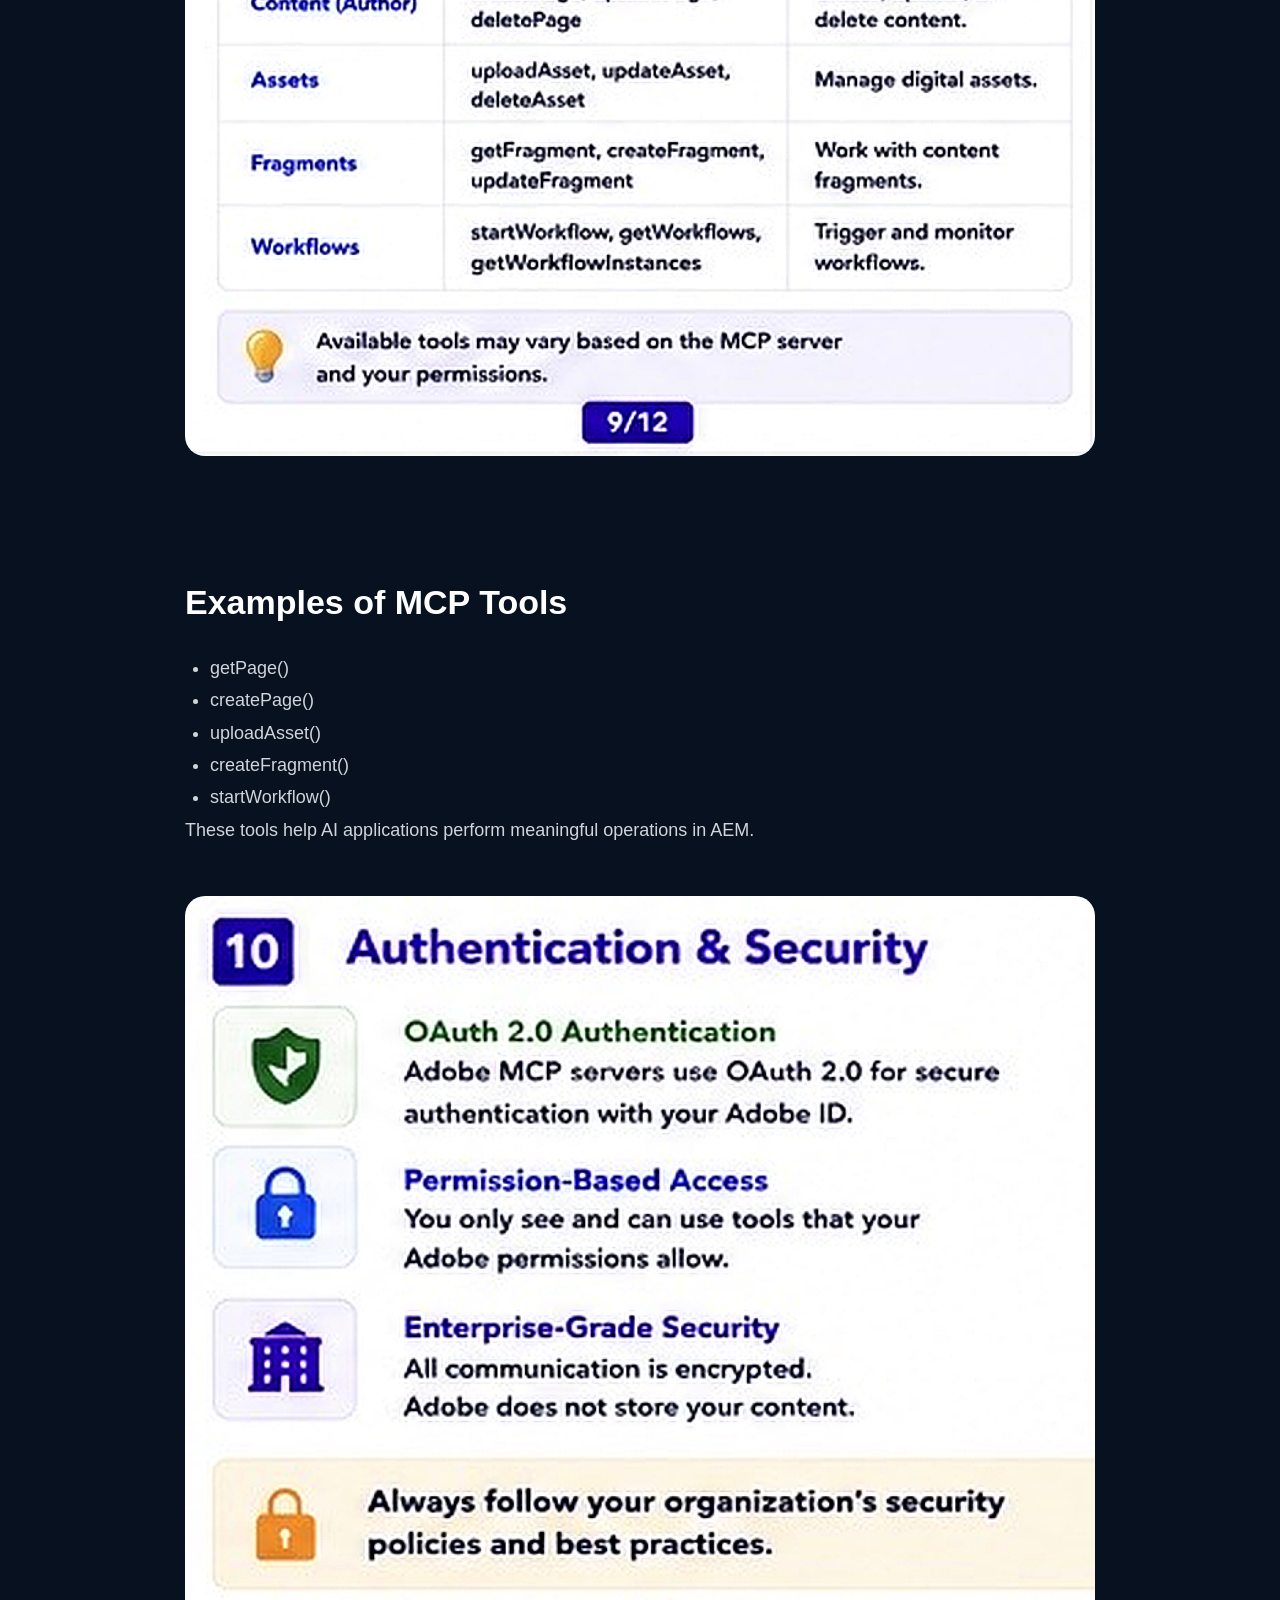
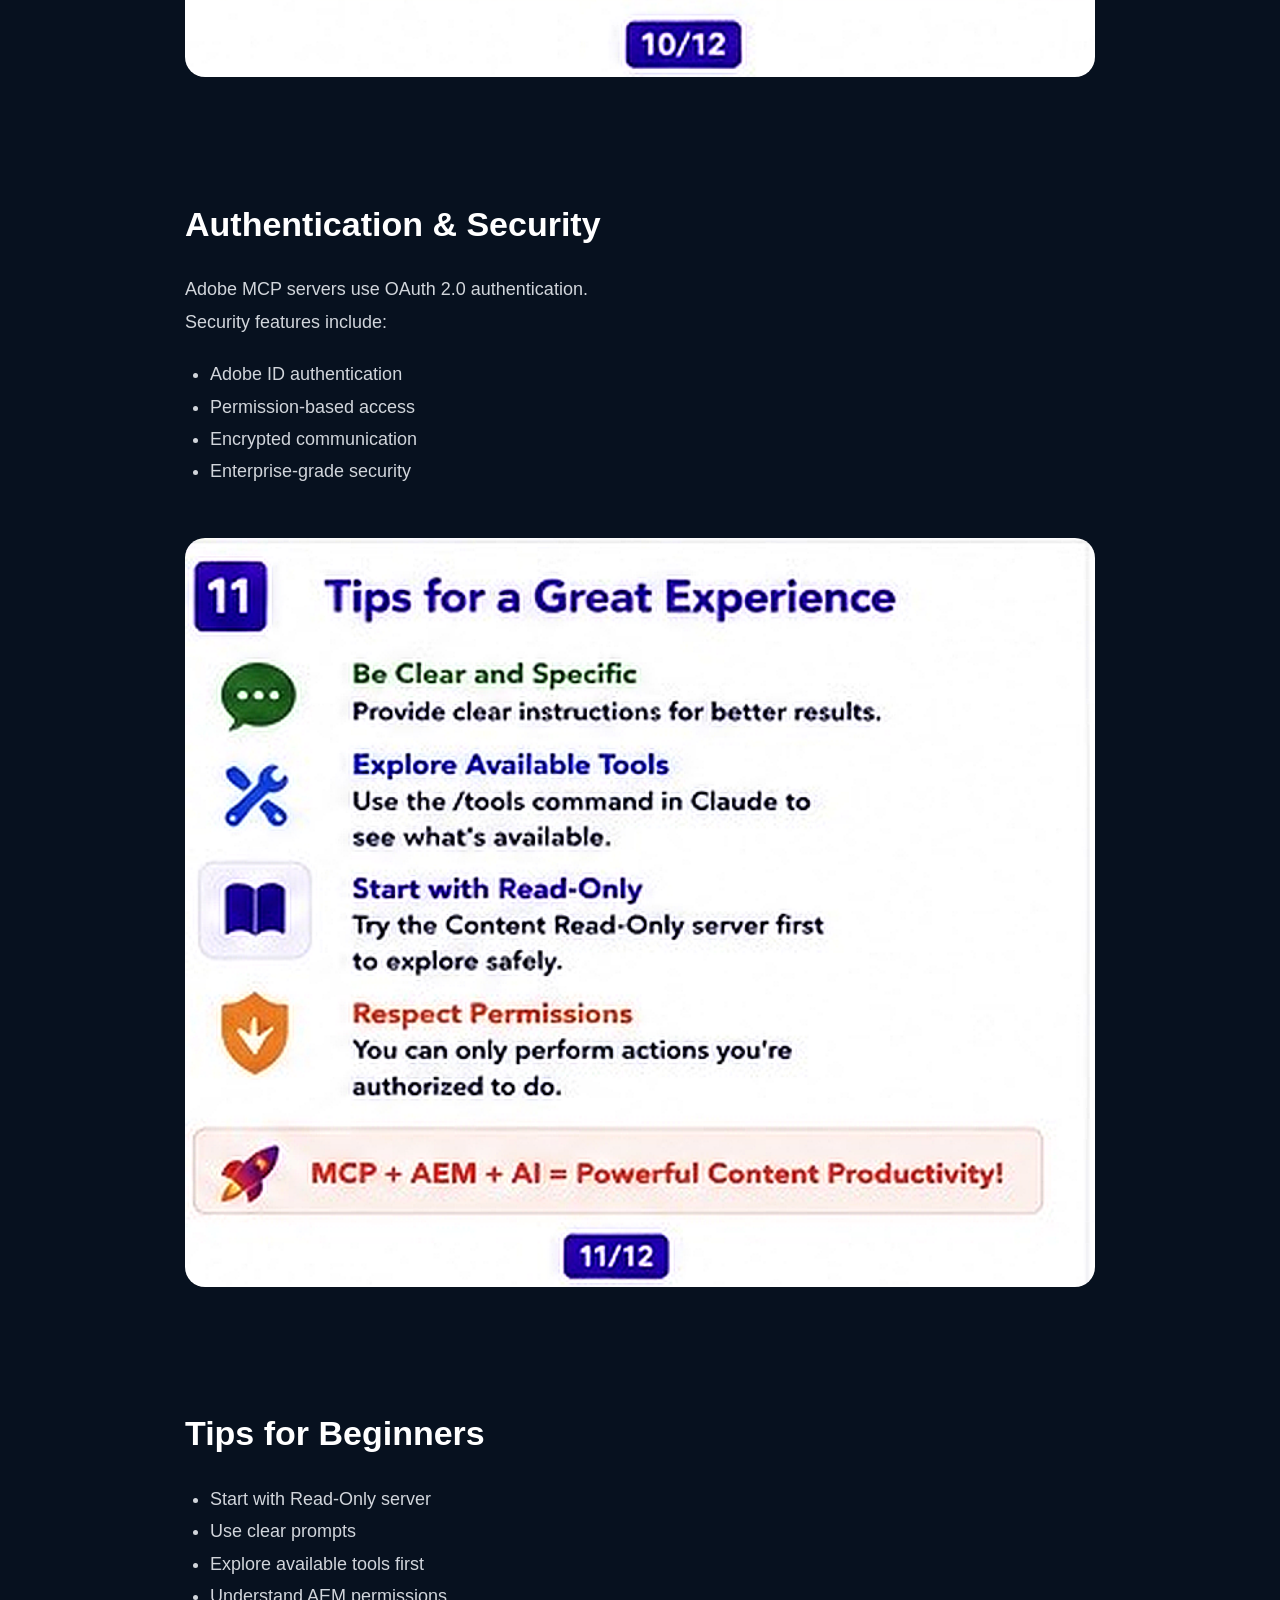
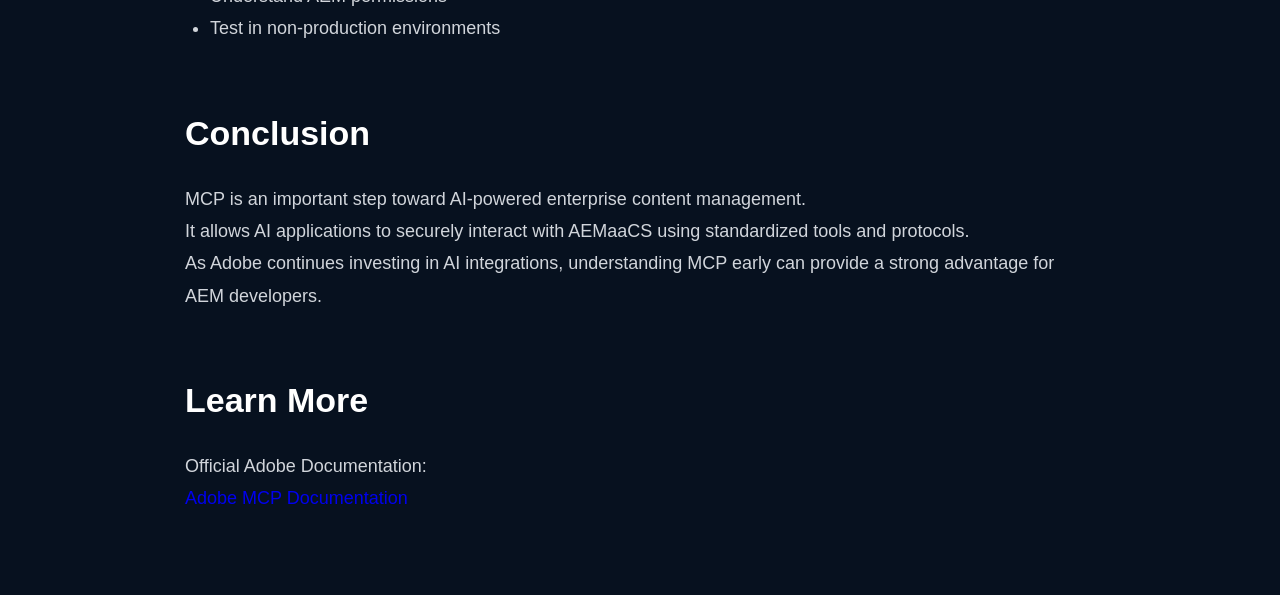
==== commit ae24b54b: "Update mcp-guide.html" ====
--- a/blogs/mcp-guide.html
+++ b/blogs/mcp-guide.html
@@ -15,6 +15,39 @@
 </head>
 
 <body>
+  <header class="site-header">
+
+  <div class="header-container">
+
+    <div class="logo">
+      <a href="../index.html">
+        AEM Made Easy
+      </a>
+    </div>
+
+    <nav class="nav-menu">
+
+      <a href="../index.html">
+        Home
+      </a>
+
+      <a href="../index.html#blogs">
+        Blogs
+      </a>
+
+      <a href="../index.html#topics">
+        Topics
+      </a>
+
+      <a href="../index.html#about">
+        About
+      </a>
+
+    </nav>
+
+  </div>
+
+</header>
 
 <div class="blog-container">
 
@@ -277,7 +310,7 @@
 </p>
 
 <p>
-<a href="https://experienceleague.adobe.com/en/docs/experience-manager-cloud-service/content/ai-in-aem/mcp-support">
+<a href="https://experienceleague.adobe.com/en/docs/experience-manager-cloud-service/content/ai-in-aem/mcp-support/using-mcp-with-aem-as-a-cloud-service#using-mcp-with-aem">
 Adobe MCP Documentation
 </a>
 </p>
--- a/style.css
+++ b/style.css
@@ -234,6 +234,56 @@
   border-radius: 20px;
   margin: 40px 0;
 }
+.blog-container {
+  max-width: 950px;
+  margin: auto;
+  padding: 80px 20px;
+}
+
+.blog-container h1 {
+  font-size: 52px;
+  line-height: 1.2;
+  margin-bottom: 20px;
+}
+
+.blog-subtitle {
+  font-size: 20px;
+  color: #cbd5e1;
+  margin-bottom: 50px;
+}
+
+.blog-container h2 {
+  margin-top: 60px;
+  margin-bottom: 20px;
+  font-size: 34px;
+}
+
+.blog-container p,
+.blog-container li {
+  color: #d1d5db;
+  font-size: 18px;
+  line-height: 1.8;
+}
+
+.blog-container ul,
+.blog-container ol {
+  padding-left: 25px;
+  margin-top: 20px;
+}
+
+.blog-image {
+  width: 100%;
+  border-radius: 20px;
+  margin: 50px 0;
+}
+
+pre {
+  background: rgba(255,255,255,0.05);
+  padding: 20px;
+  border-radius: 12px;
+  overflow-x: auto;
+  margin: 20px 0;
+}
 
 
 @media (max-width: 768px) {
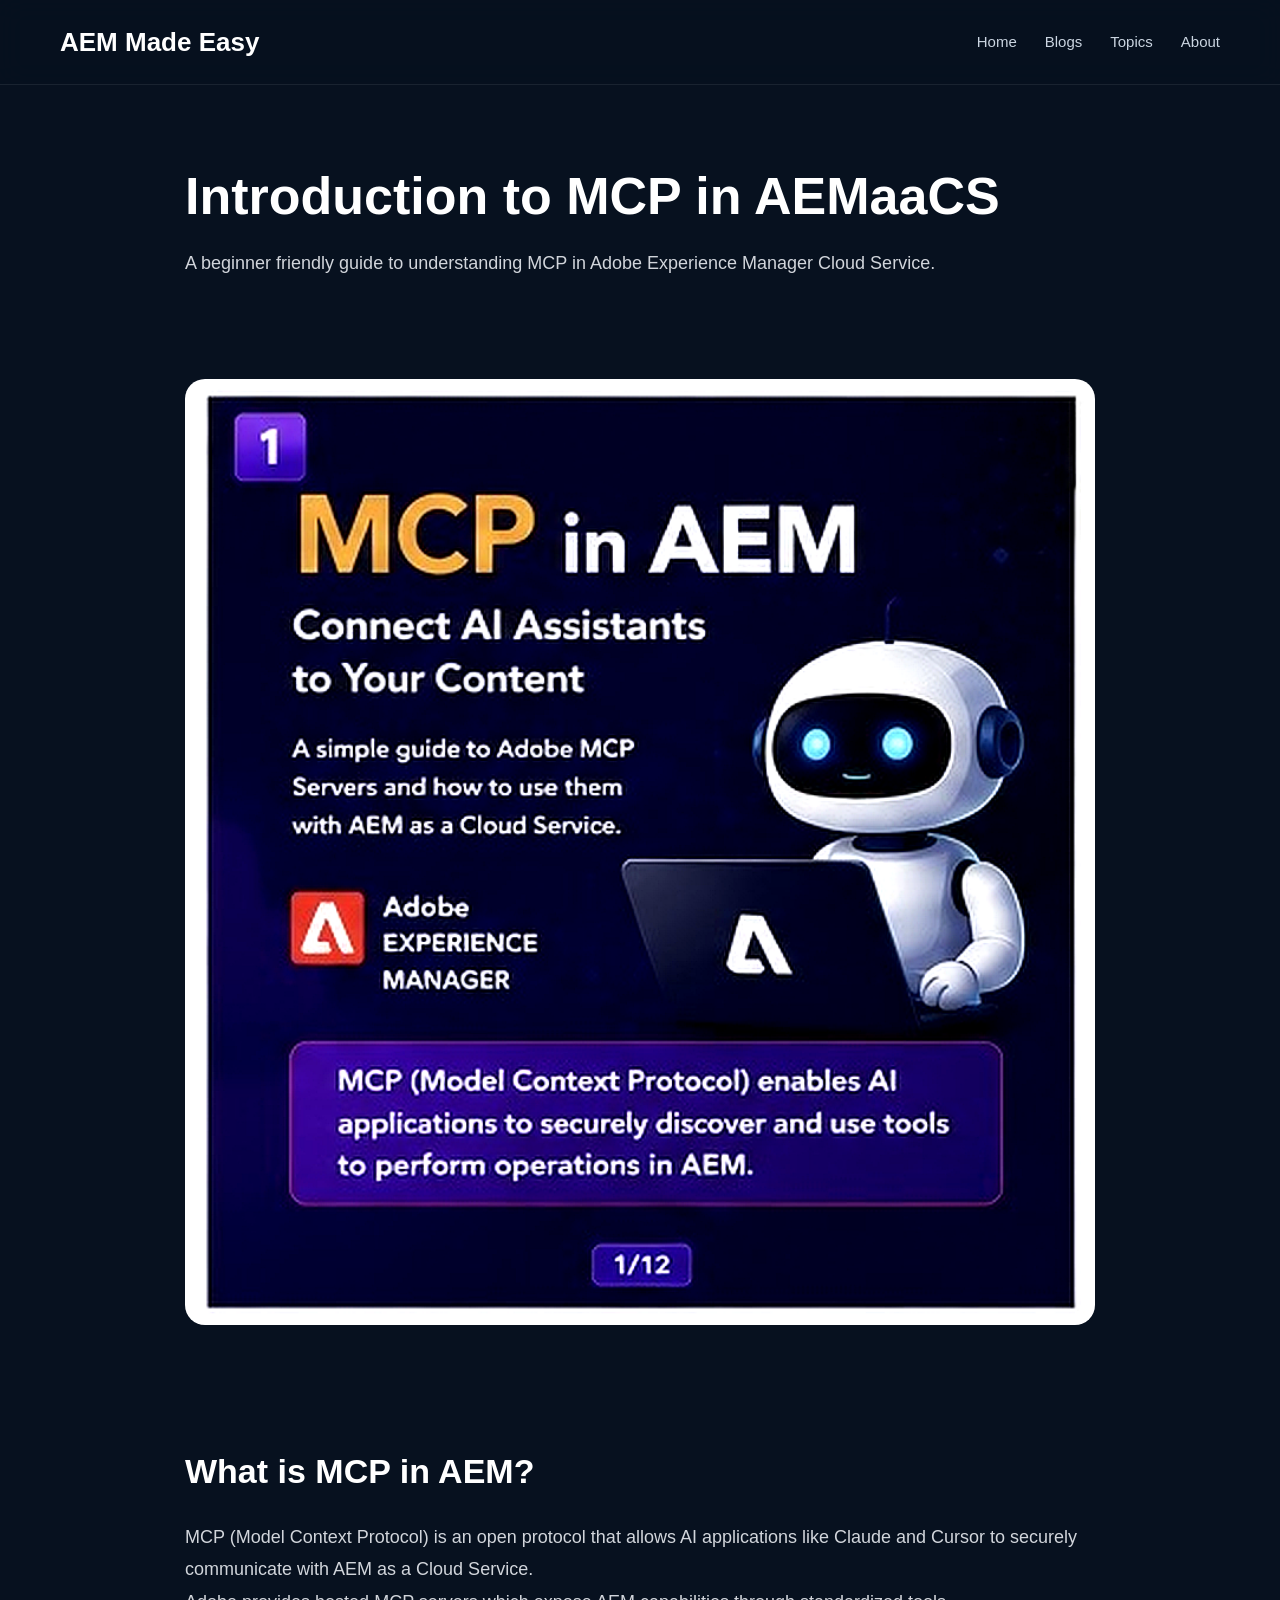
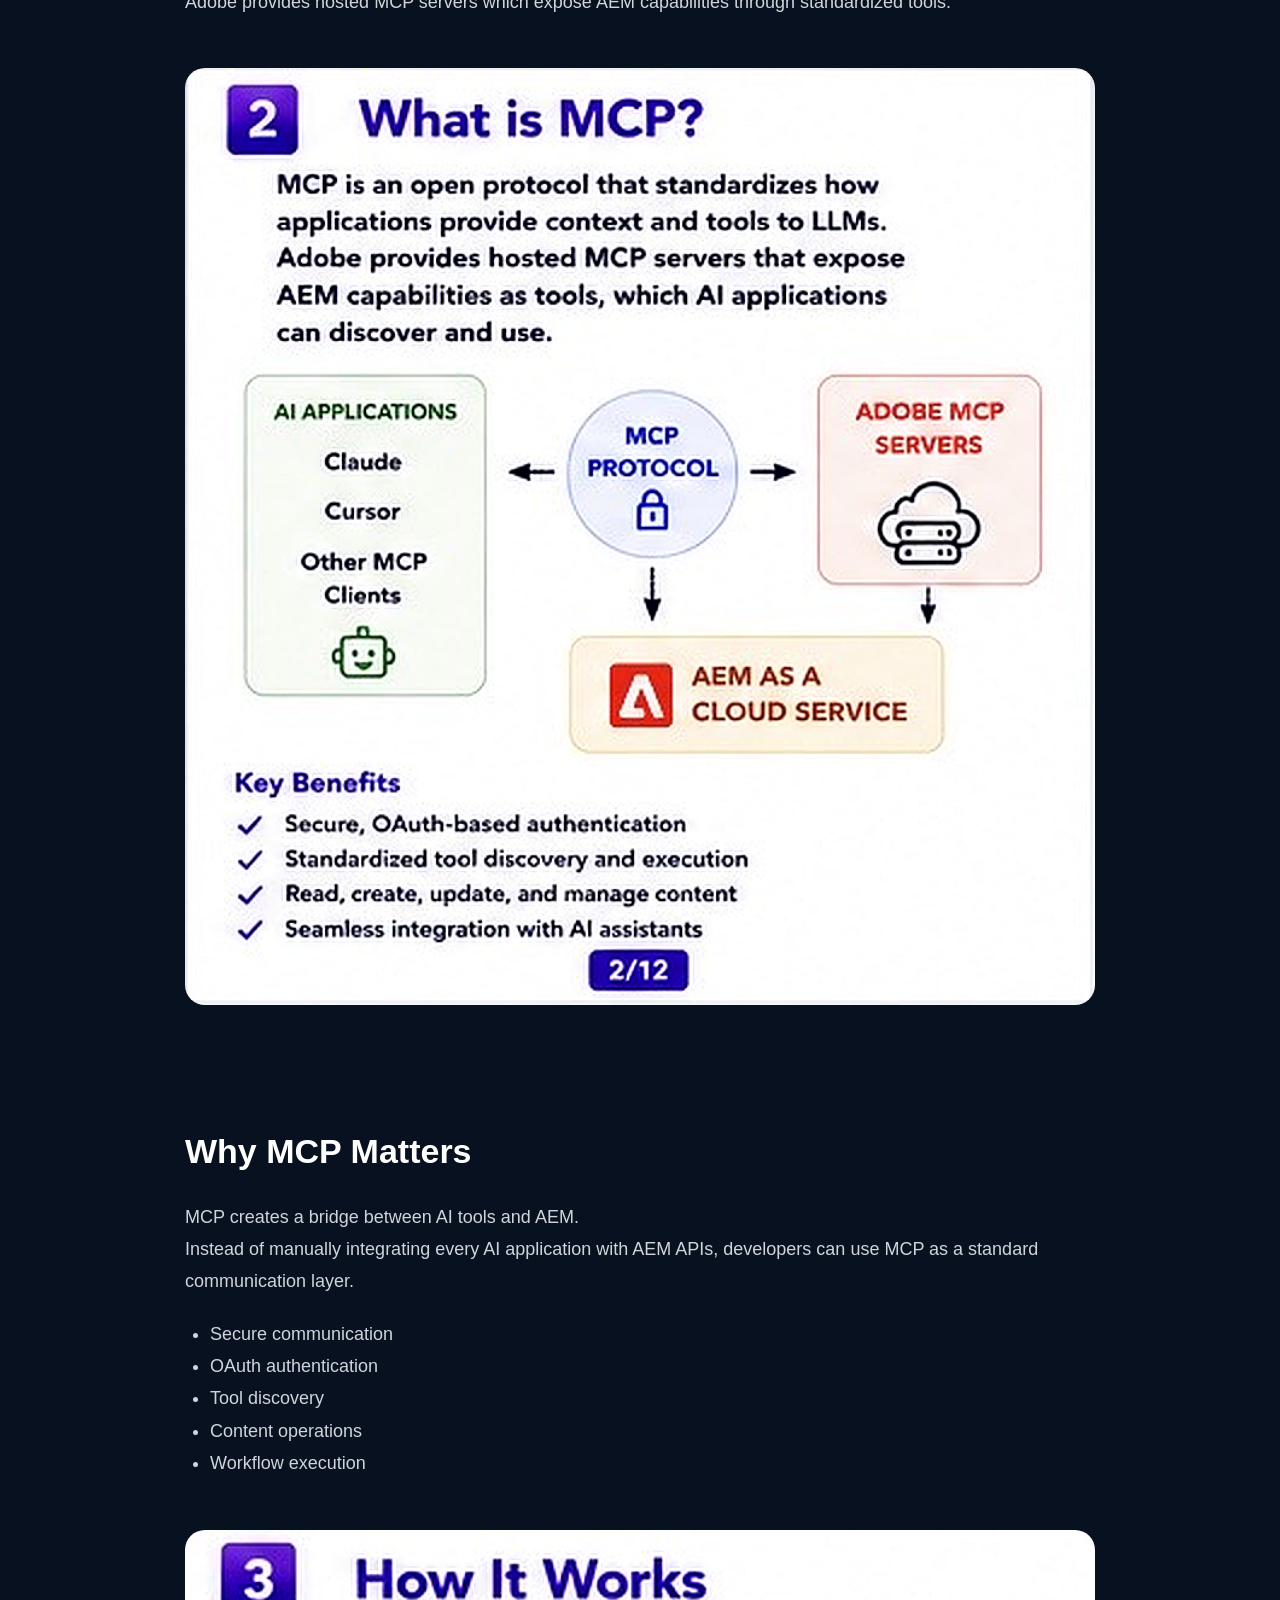
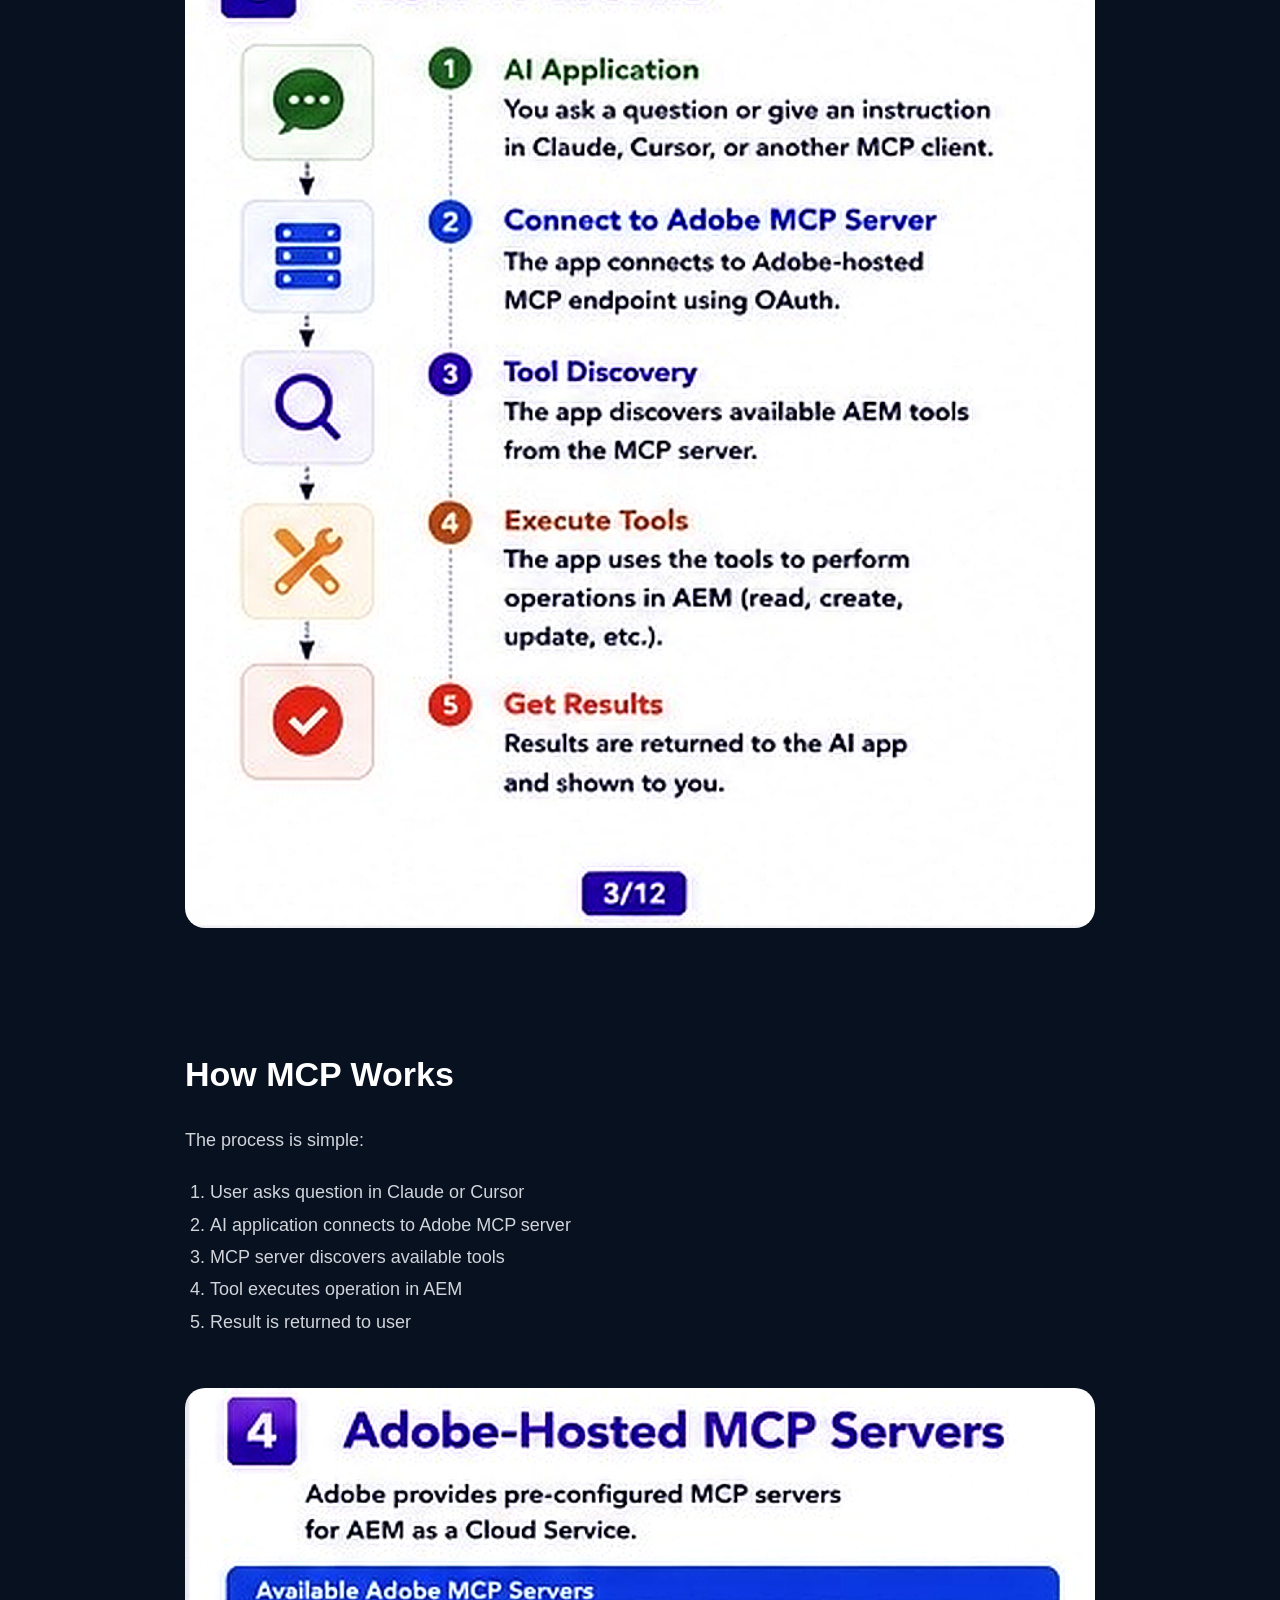
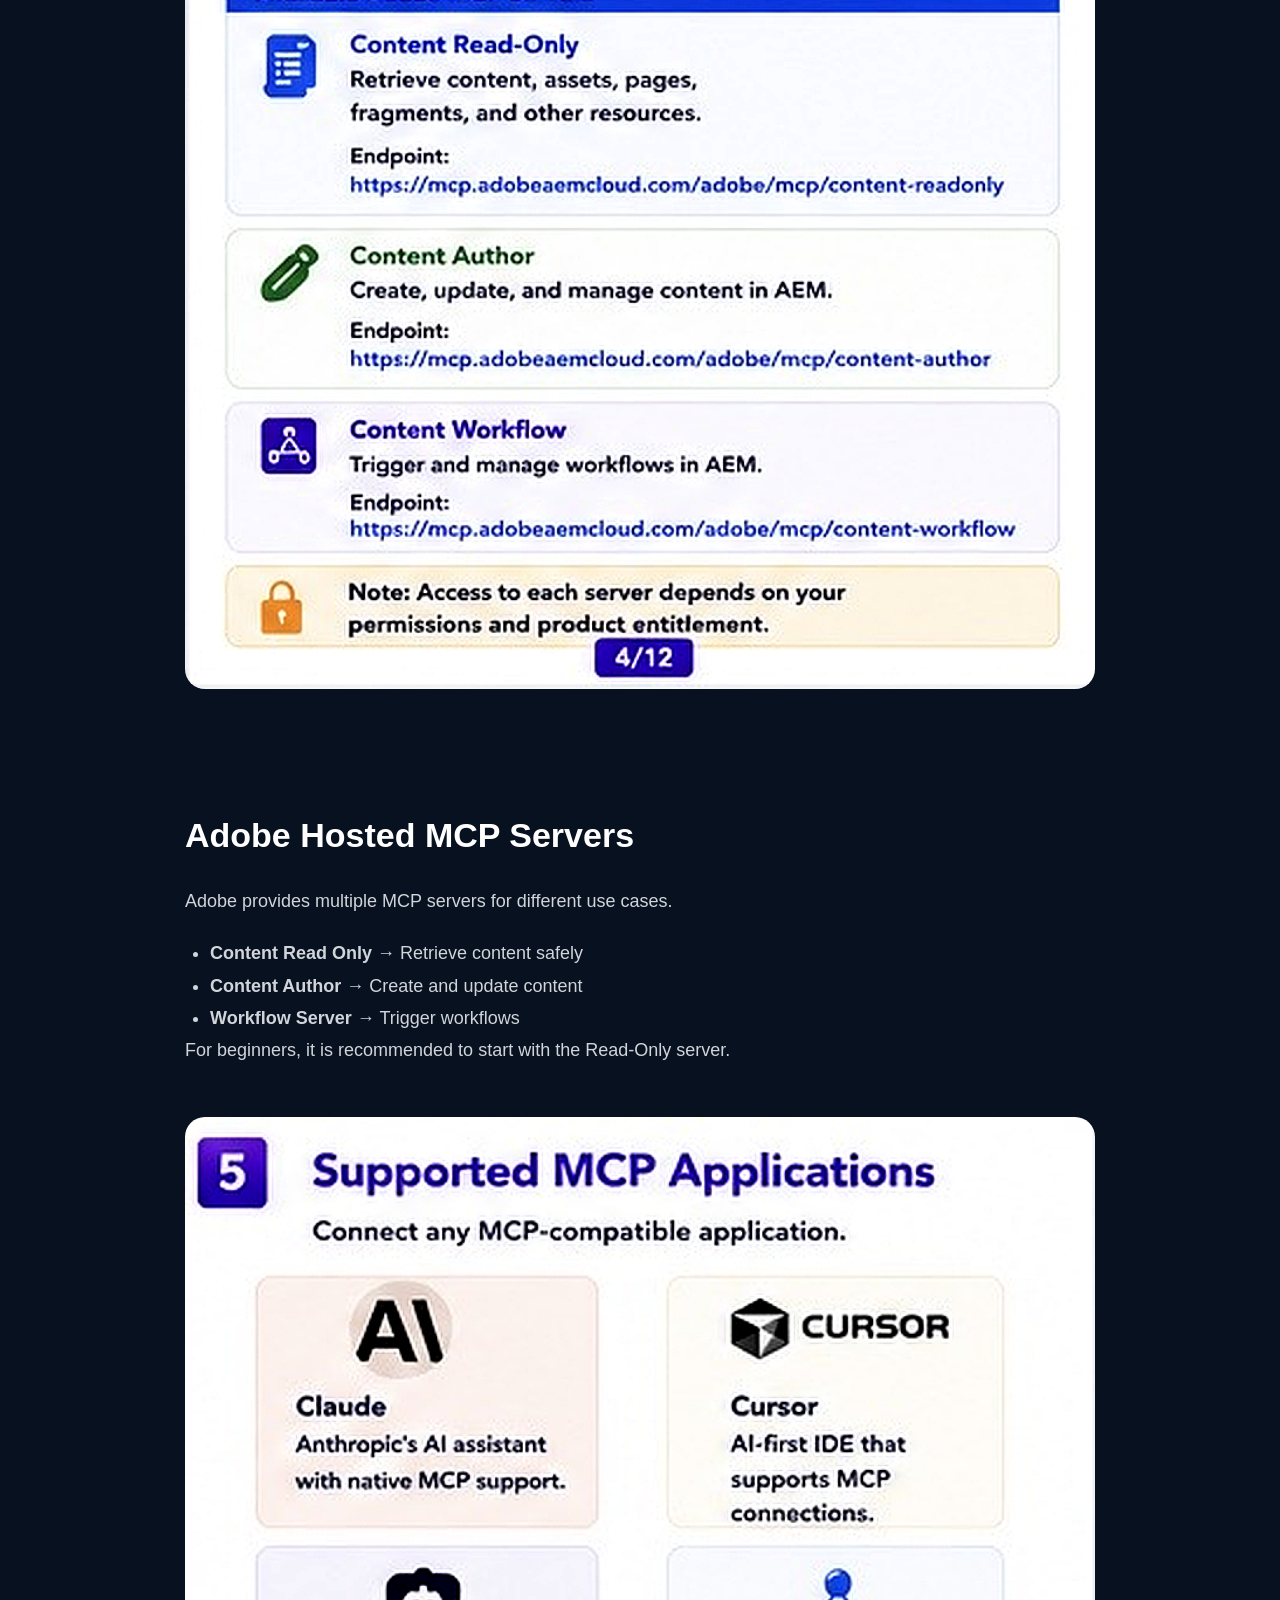
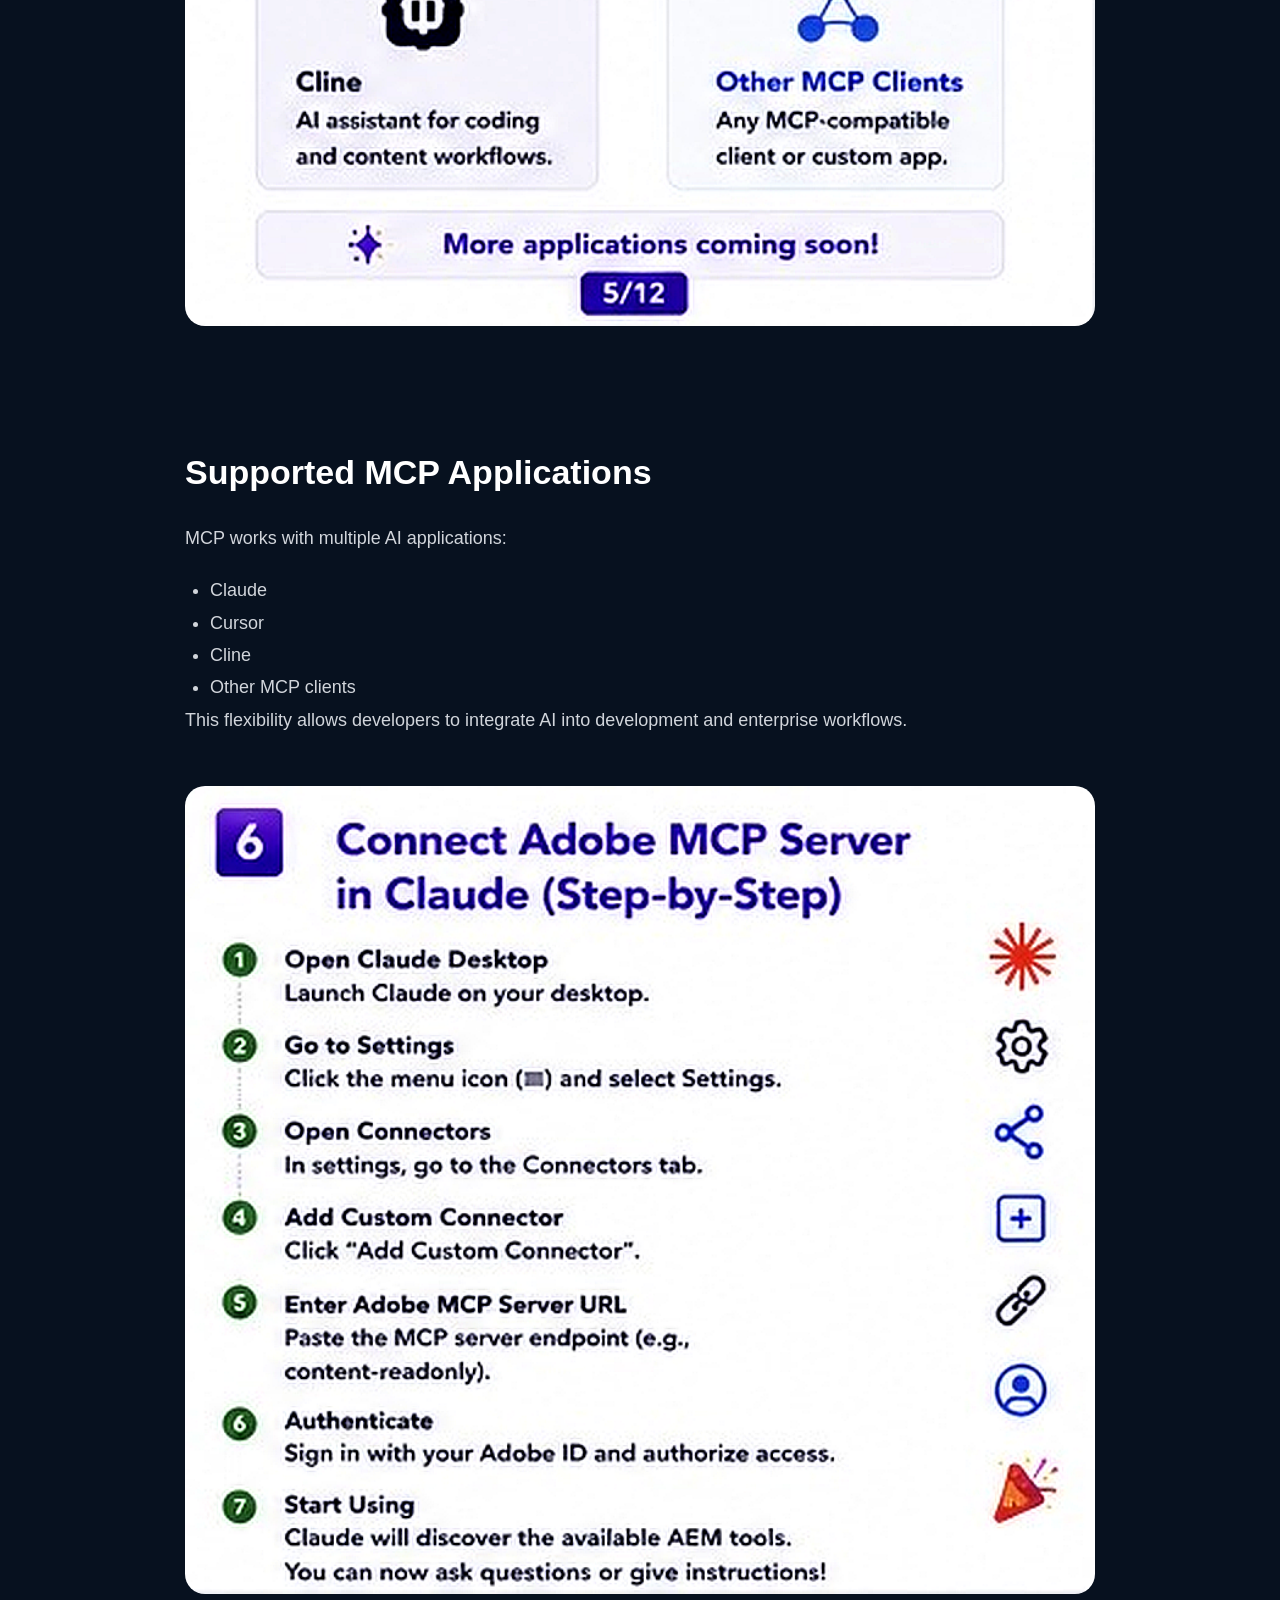
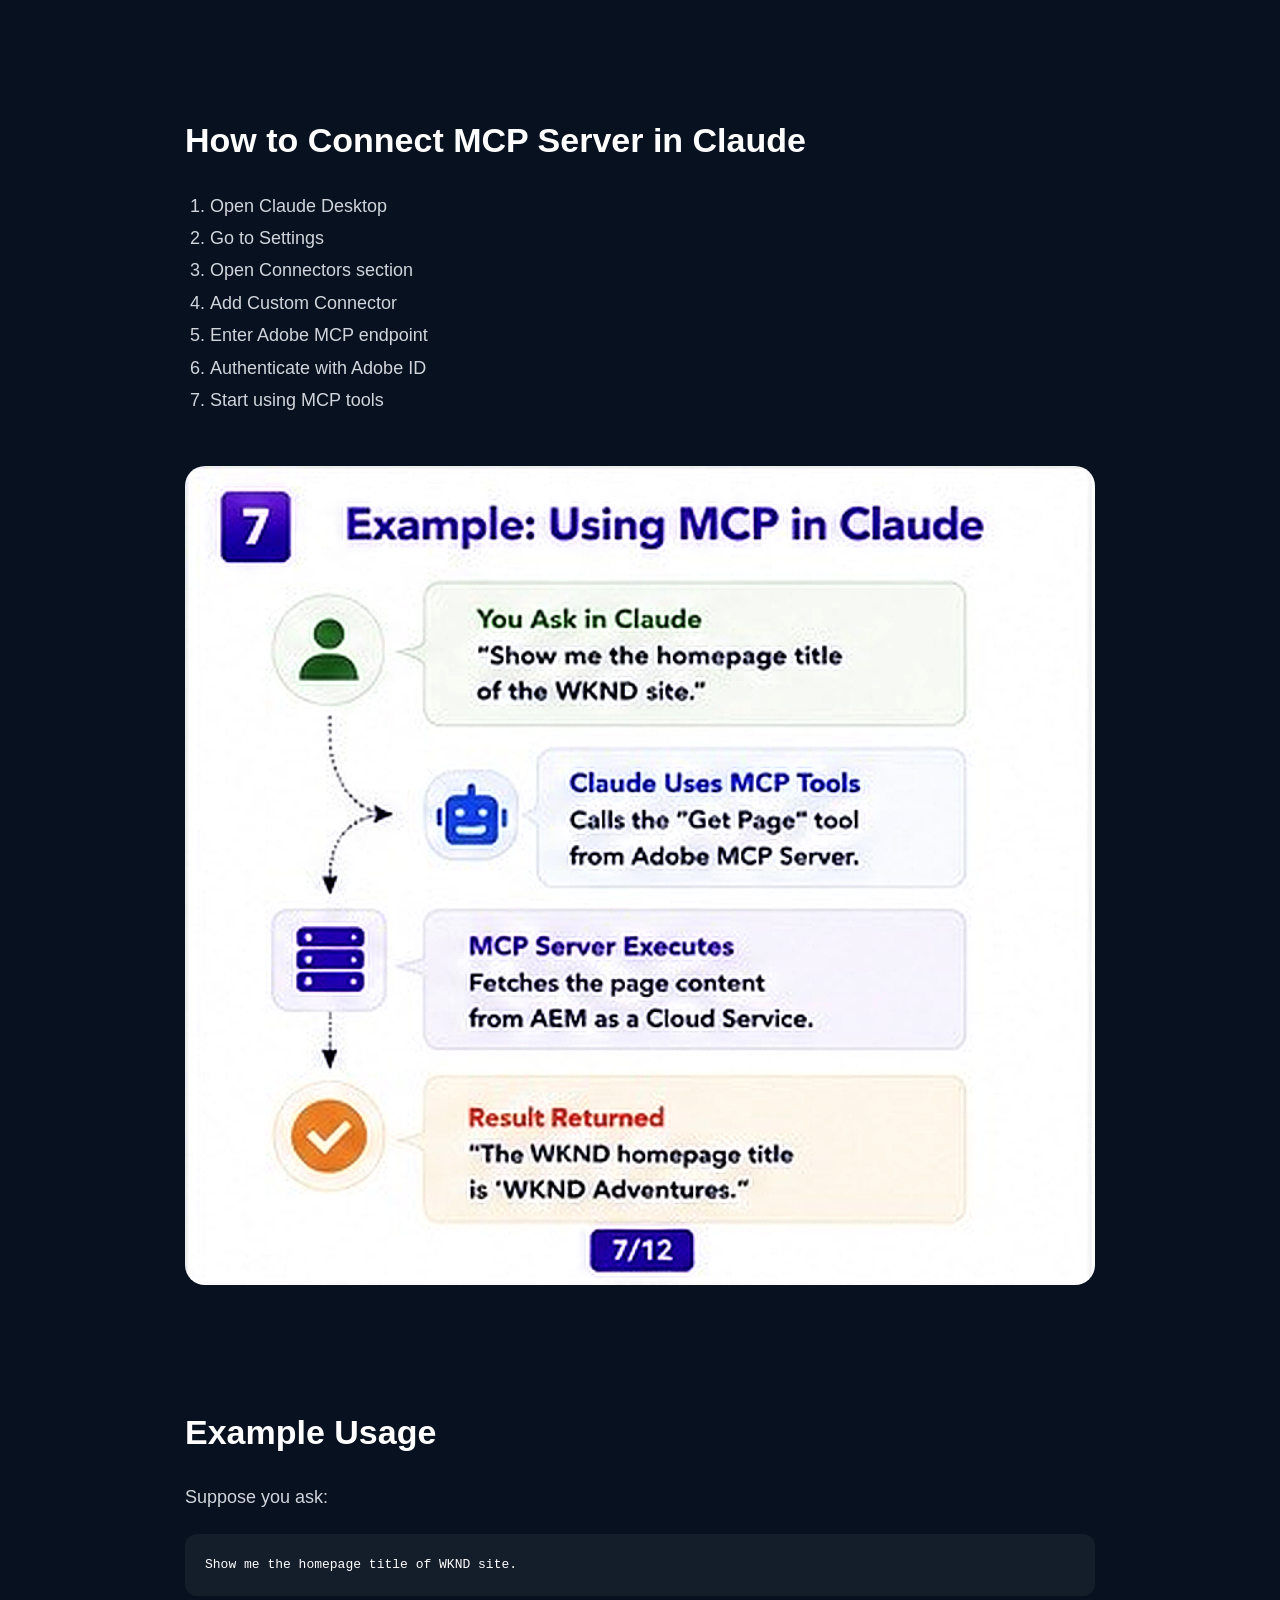
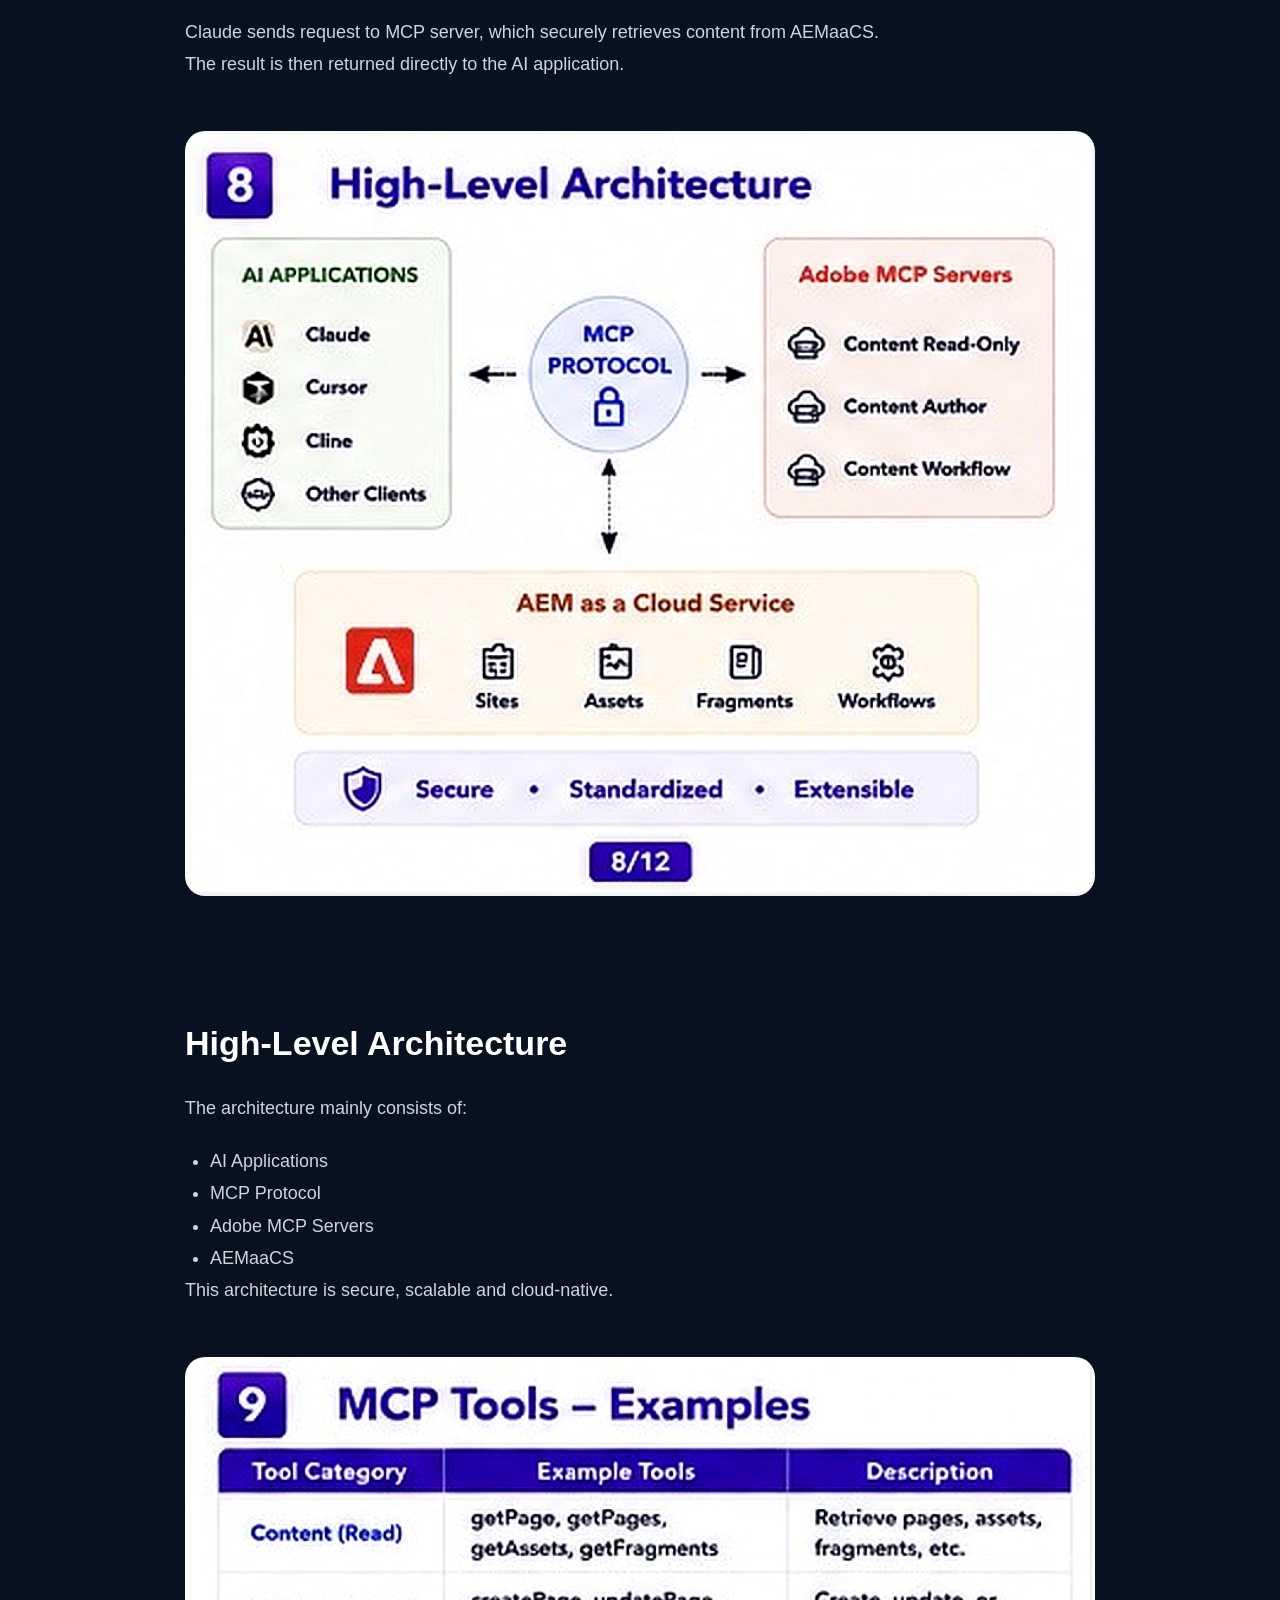
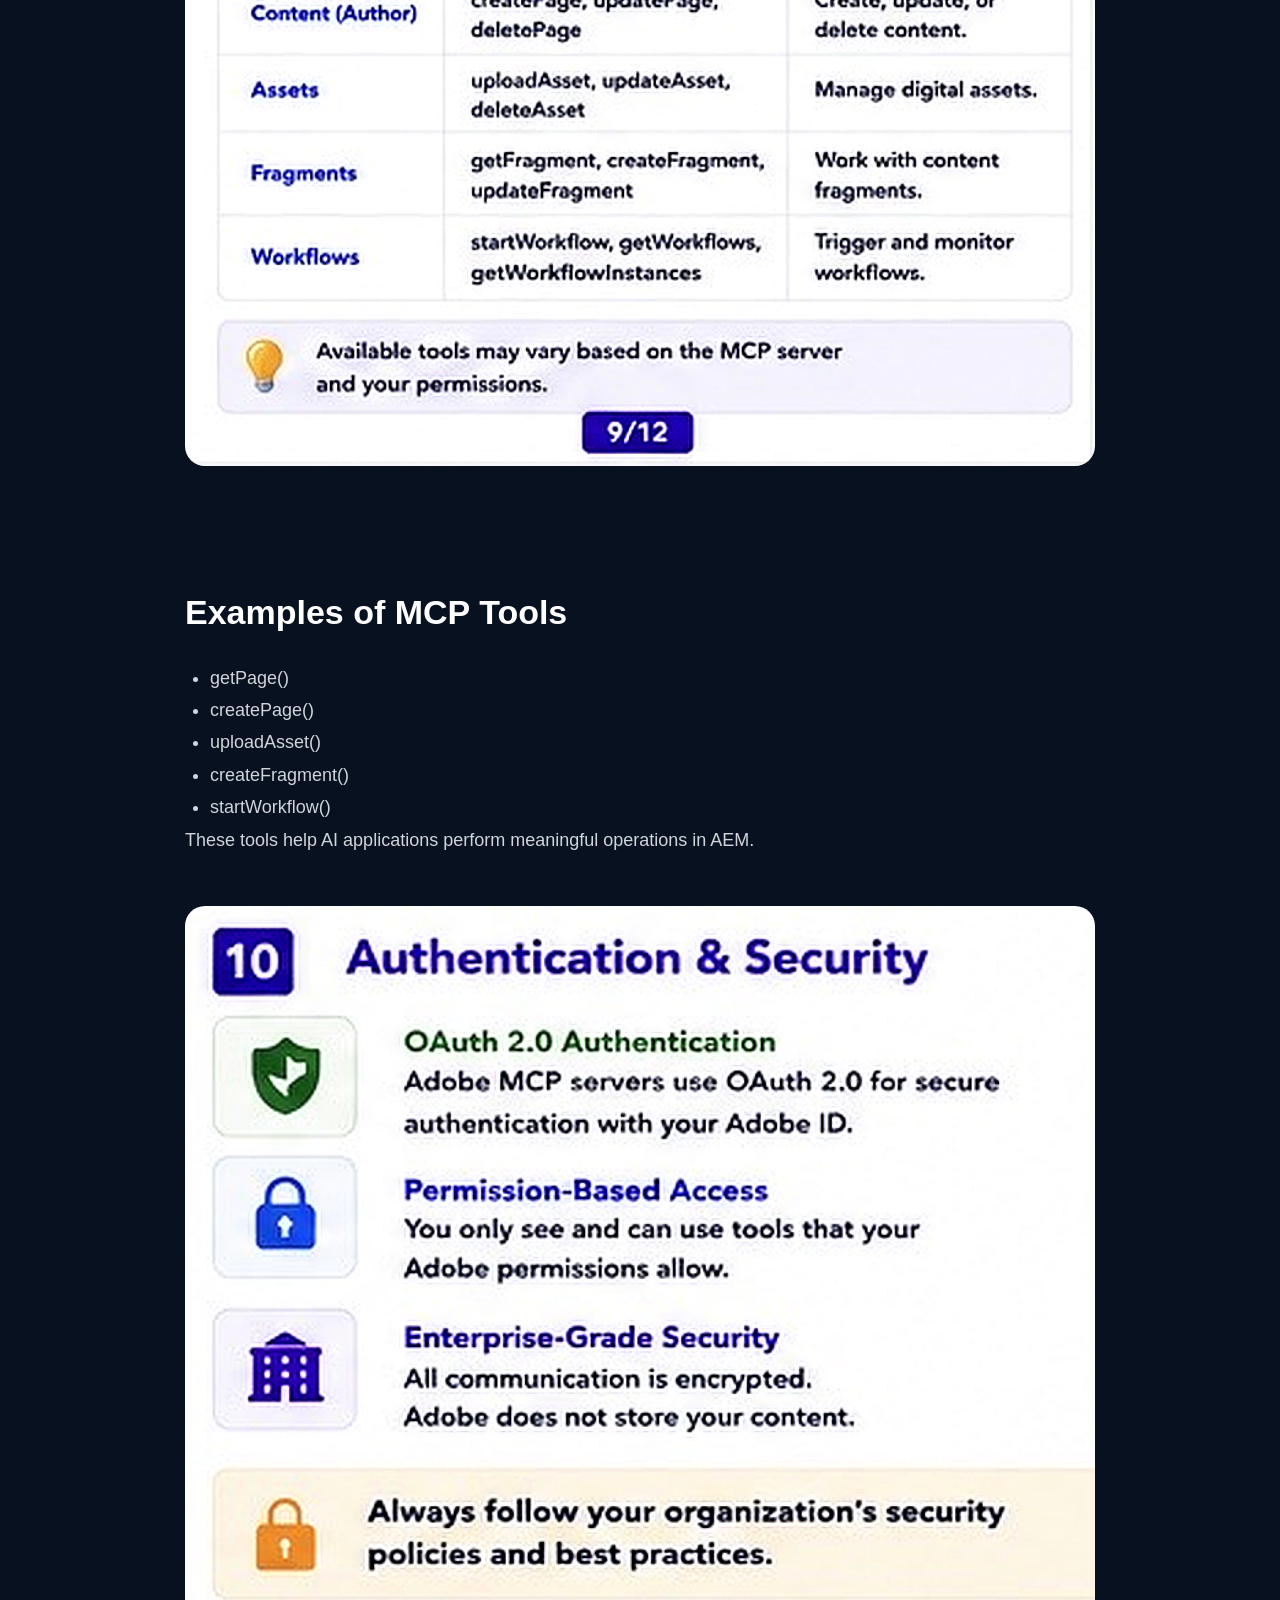
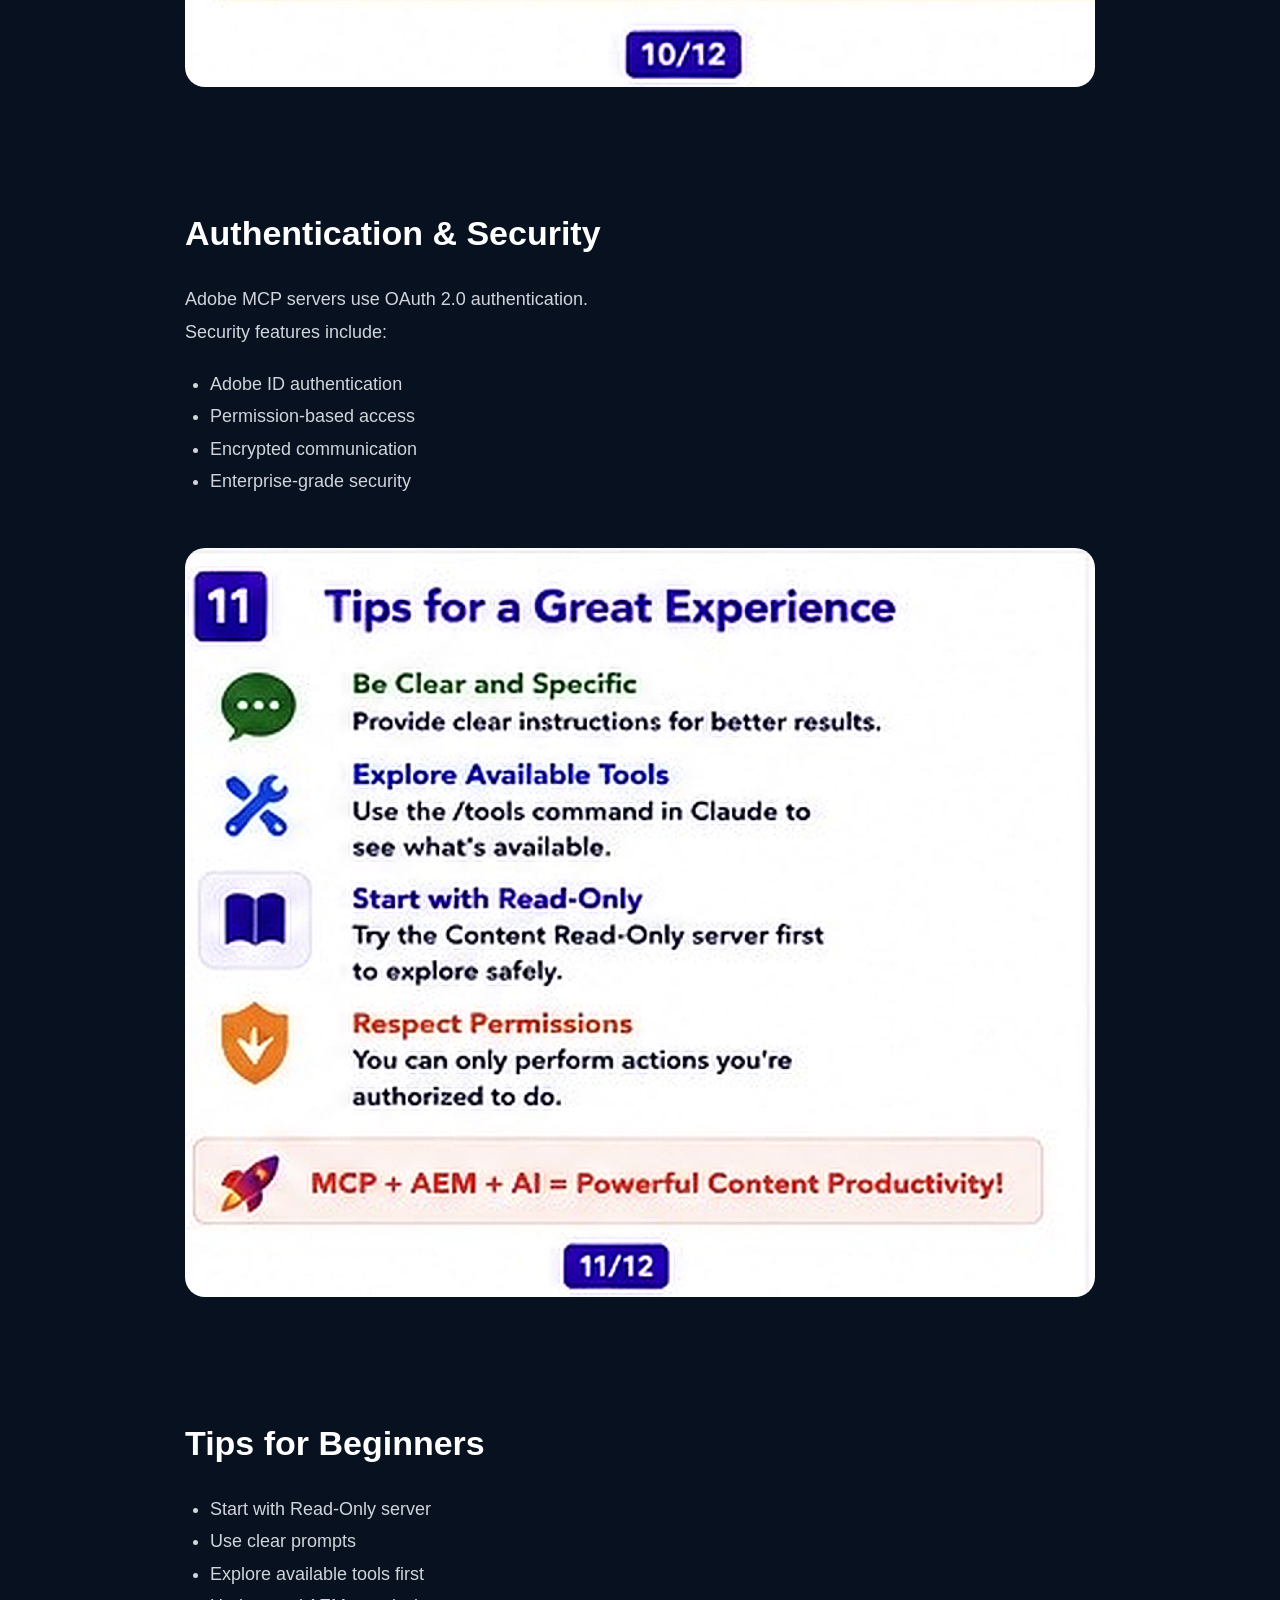
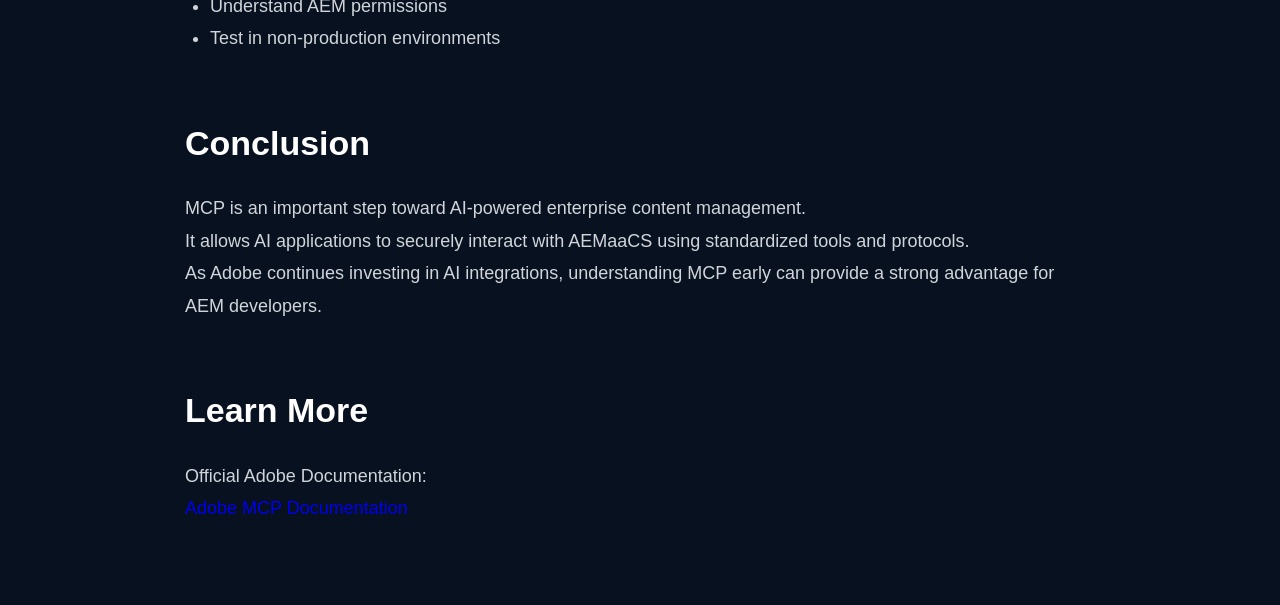
==== commit 114ecbe5: "Update mcp-guide.html" ====
--- a/blogs/mcp-guide.html
+++ b/blogs/mcp-guide.html
@@ -7,8 +7,10 @@
   <meta name="viewport" content="width=device-width, initial-scale=1.0">
 
   <title>
-    Introduction to MCP in AEMaaCS
+    Introduction to MCP in AEMaaCS | MCP Integration Guide for Adobe Experience Manager
   </title>
+  <meta name="description"
+content="Learn how MCP (Model Context Protocol) works in AEMaaCS. Beginner-friendly guide explaining Adobe MCP servers, AI integrations, Claude setup, architecture and enterprise use cases in Adobe Experience Manager.">
 
   <link rel="stylesheet" href="../style.css">
 
@@ -60,7 +62,7 @@
 </p>
 
 
-<img src="images/01-mcp-in-aem-overview.png" class="blog-image">
+<img src="images/01-mcp-in-aem-overview.png" alt="Introduction to MCP in AEMaaCS" class="blog-image">
 
 <h2>
 What is MCP in AEM?
@@ -77,7 +79,7 @@
 </p>
 
 
-<img src="images/02-what-is-mcp.png" class="blog-image">
+<img src="images/02-what-is-mcp.png" alt="What is MCP in AEMaaCS"class="blog-image">
 
 <h2>
 Why MCP Matters
@@ -101,7 +103,7 @@
 </ul>
 
 
-<img src="images/03-how-it-works.png" class="blog-image">
+<img src="images/03-how-it-works.png" alt="How MCP works in AEMaaCS" class="blog-image">
 
 <h2>
 How MCP Works
@@ -141,7 +143,7 @@
 </p>
 
 
-<img src="images/05-supported-mcp-applications.png" class="blog-image">
+<img src="images/05-supported-mcp-applications.png" alt="MCP supported AI applications in AEM/AEMaaCS" class="blog-image">
 
 <h2>
 Supported MCP Applications
@@ -164,7 +166,7 @@
 </p>
 
 
-<img src="images/06-connect-mcp-server-in-claude.png" class="blog-image">
+<img src="images/06-connect-mcp-server-in-claude.png" alt="Connect MCP servers in Claude in AEM/AEMaaCS" class="blog-image">
 
 <h2>
 How to Connect MCP Server in Claude
@@ -205,7 +207,7 @@
 </p>
 
 
-<img src="images/08-high-level-architecture.png" class="blog-image">
+<img src="images/08-high-level-architecture.png" alt="MCP architecture in AEM/AEMaaCS" class="blog-image">
 
 <h2>
 High-Level Architecture
@@ -227,7 +229,7 @@
 </p>
 
 
-<img src="images/09-mcp-tools-examples.png" class="blog-image">
+<img src="images/09-mcp-tools-examples.png" alt="MCP tools example in AEM/AEMaaCS" class="blog-image">
 
 <h2>
 Examples of MCP Tools
--- a/style.css
+++ b/style.css
@@ -2,6 +2,87 @@
   margin: 0;
   padding: 0;
   box-sizing: border-box;
+}
+.site-header {
+
+  position: sticky;
+  top: 0;
+  z-index: 1000;
+
+  backdrop-filter: blur(14px);
+
+  background: rgba(7,17,31,0.85);
+
+  border-bottom: 1px solid rgba(255,255,255,0.08);
+
+}
+
+.header-container {
+
+  max-width: 1200px;
+  margin: auto;
+
+  padding: 18px 20px;
+
+  display: flex;
+  justify-content: space-between;
+  align-items: center;
+
+}
+
+.logo a {
+
+  font-size: 26px;
+  font-weight: 800;
+
+  color: white;
+
+  text-decoration: none;
+
+}
+
+.nav-menu {
+
+  display: flex;
+  gap: 28px;
+
+}
+
+.nav-menu a {
+
+  color: #cbd5e1;
+
+  text-decoration: none;
+
+  font-size: 15px;
+
+  transition: 0.3s ease;
+
+}
+
+.nav-menu a:hover {
+
+  color: #60a5fa;
+
+}
+
+@media (max-width: 768px) {
+
+  .header-container {
+
+    flex-direction: column;
+    gap: 16px;
+
+  }
+
+  .nav-menu {
+
+    gap: 18px;
+    flex-wrap: wrap;
+    justify-content: center;
+
+  }
+
 }
 
 html {
